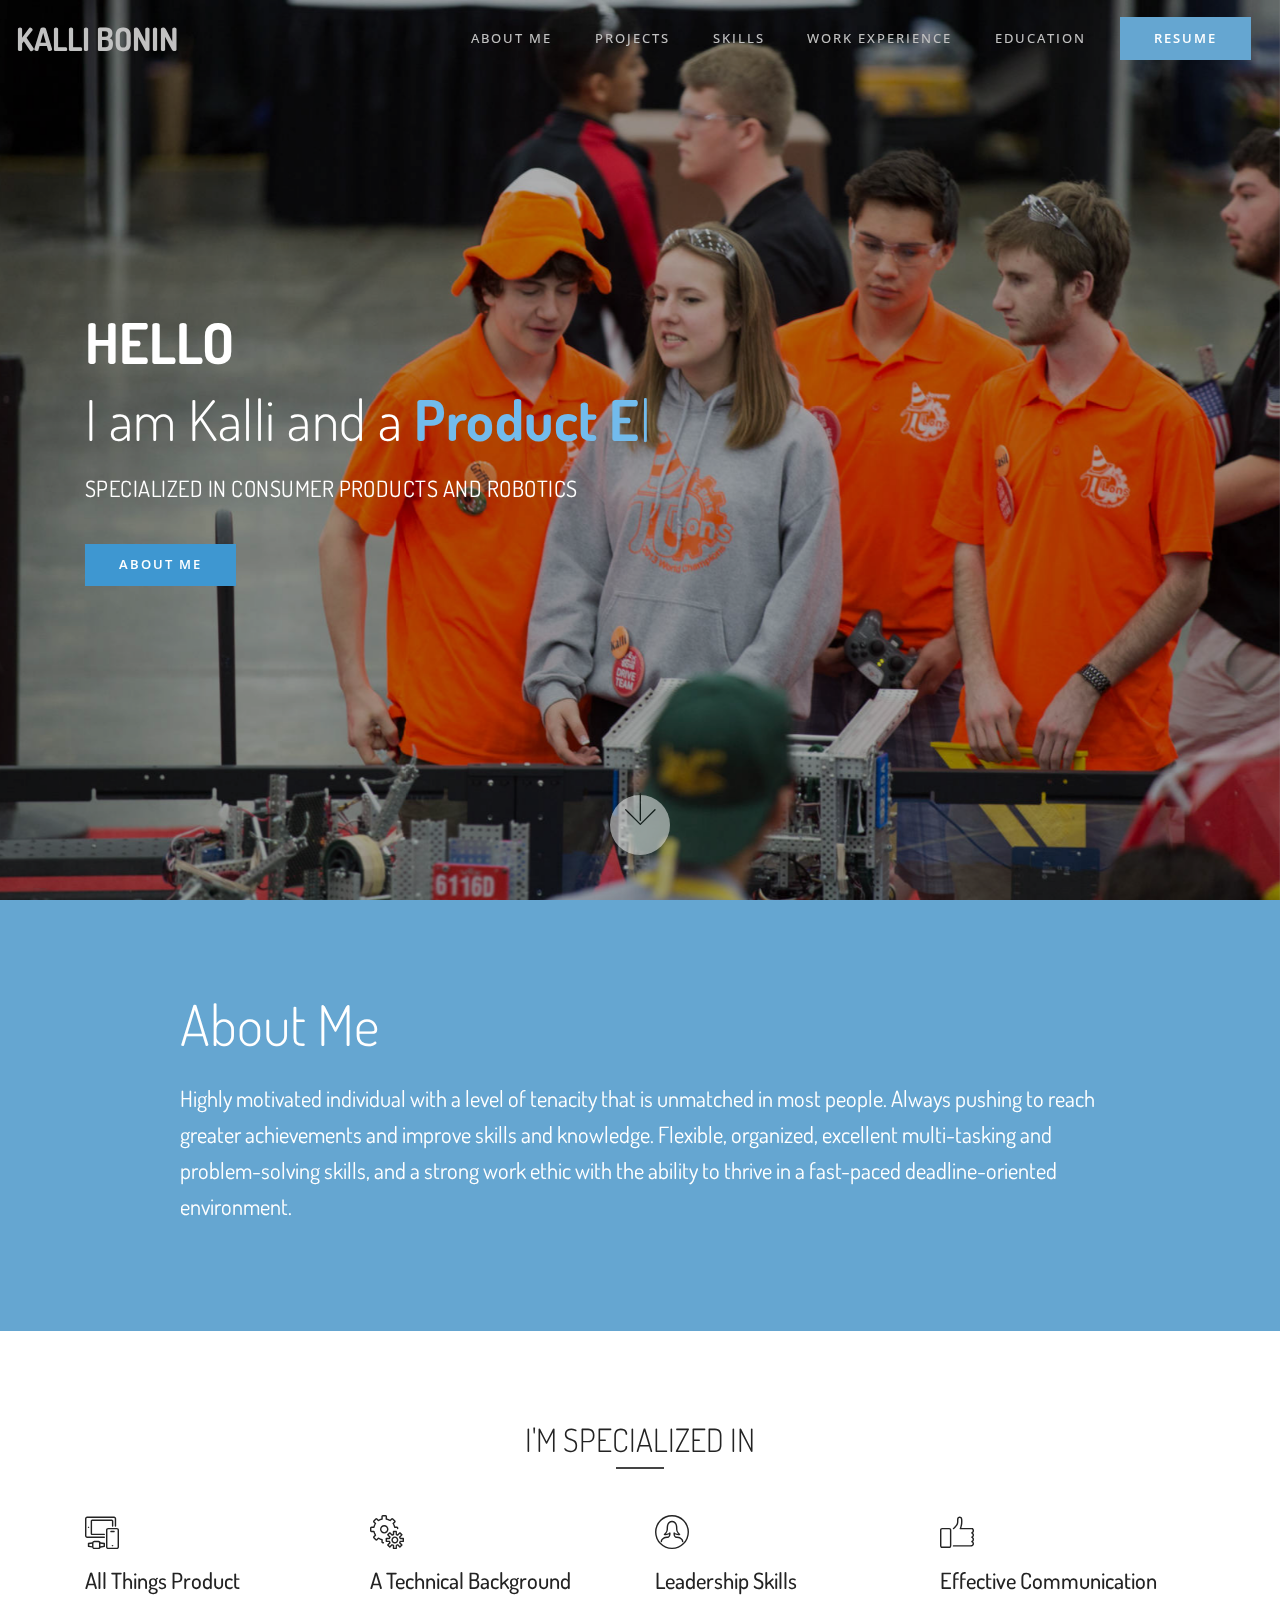
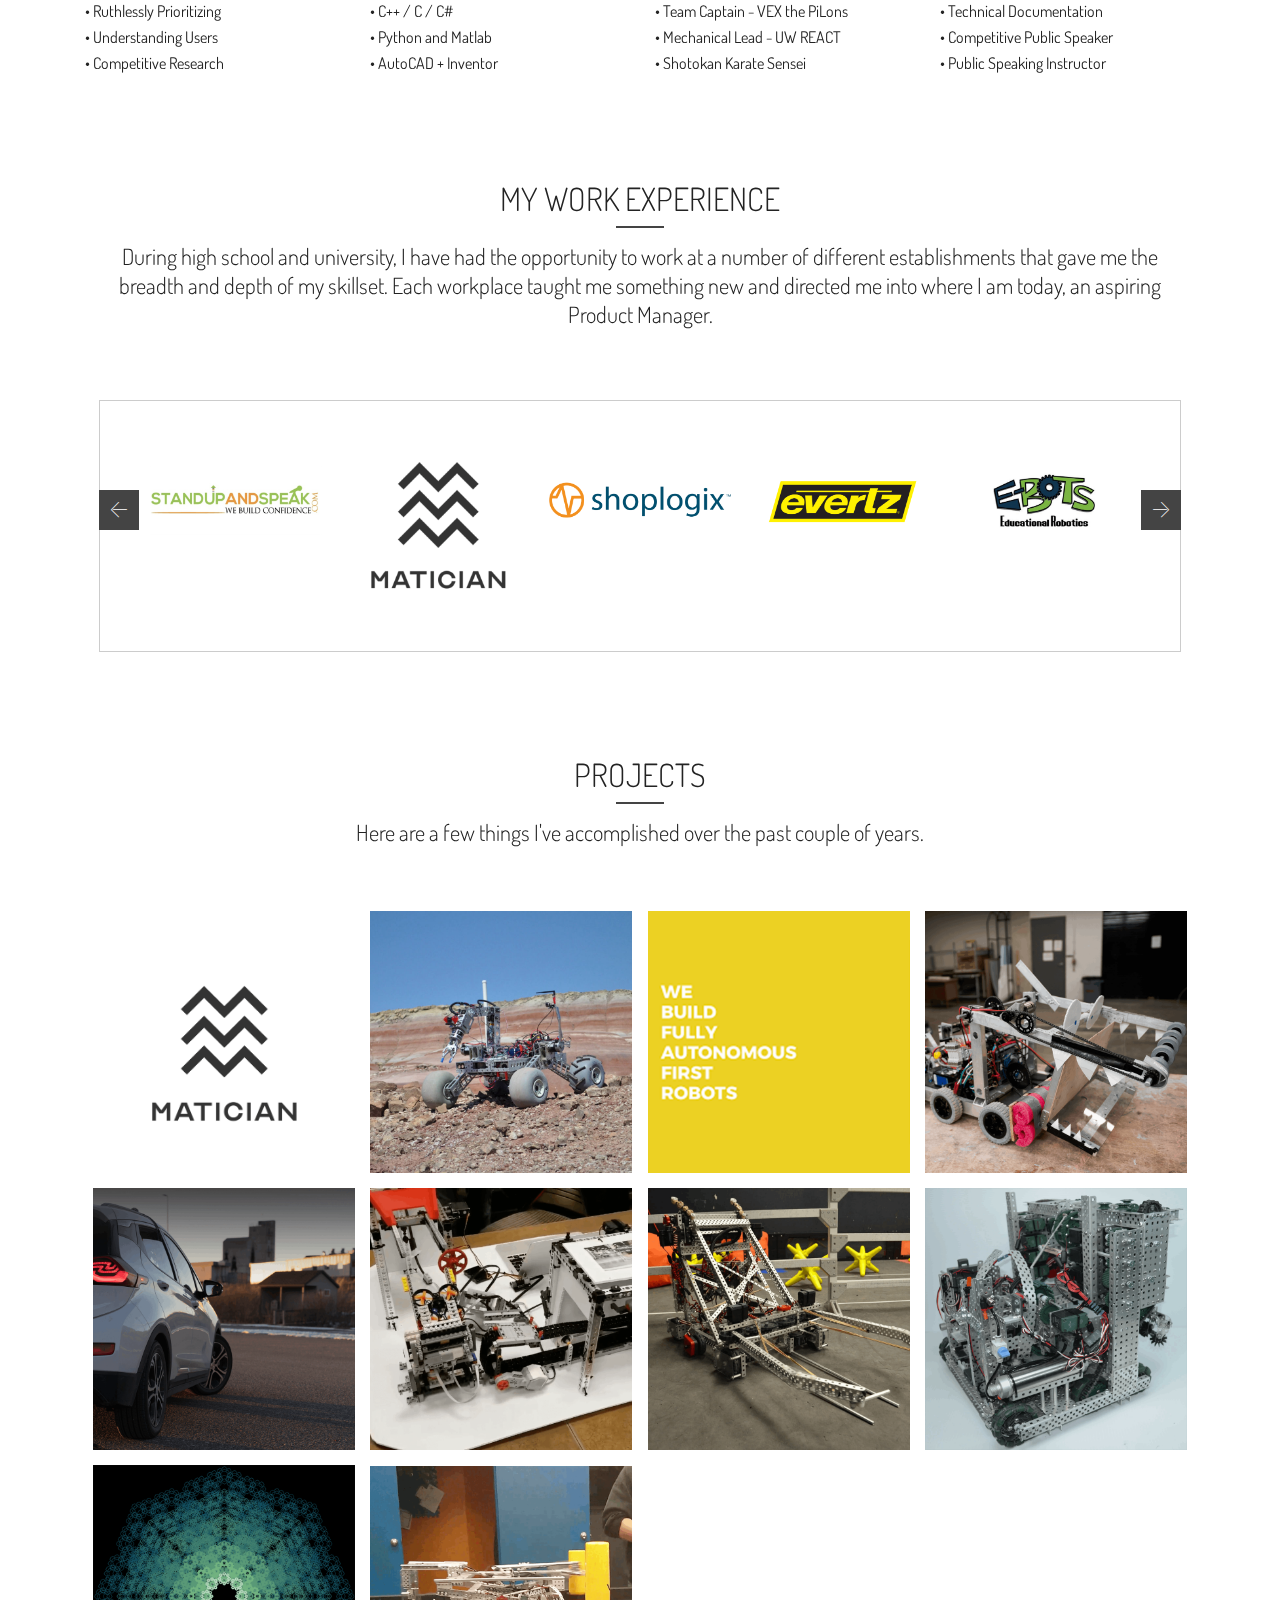
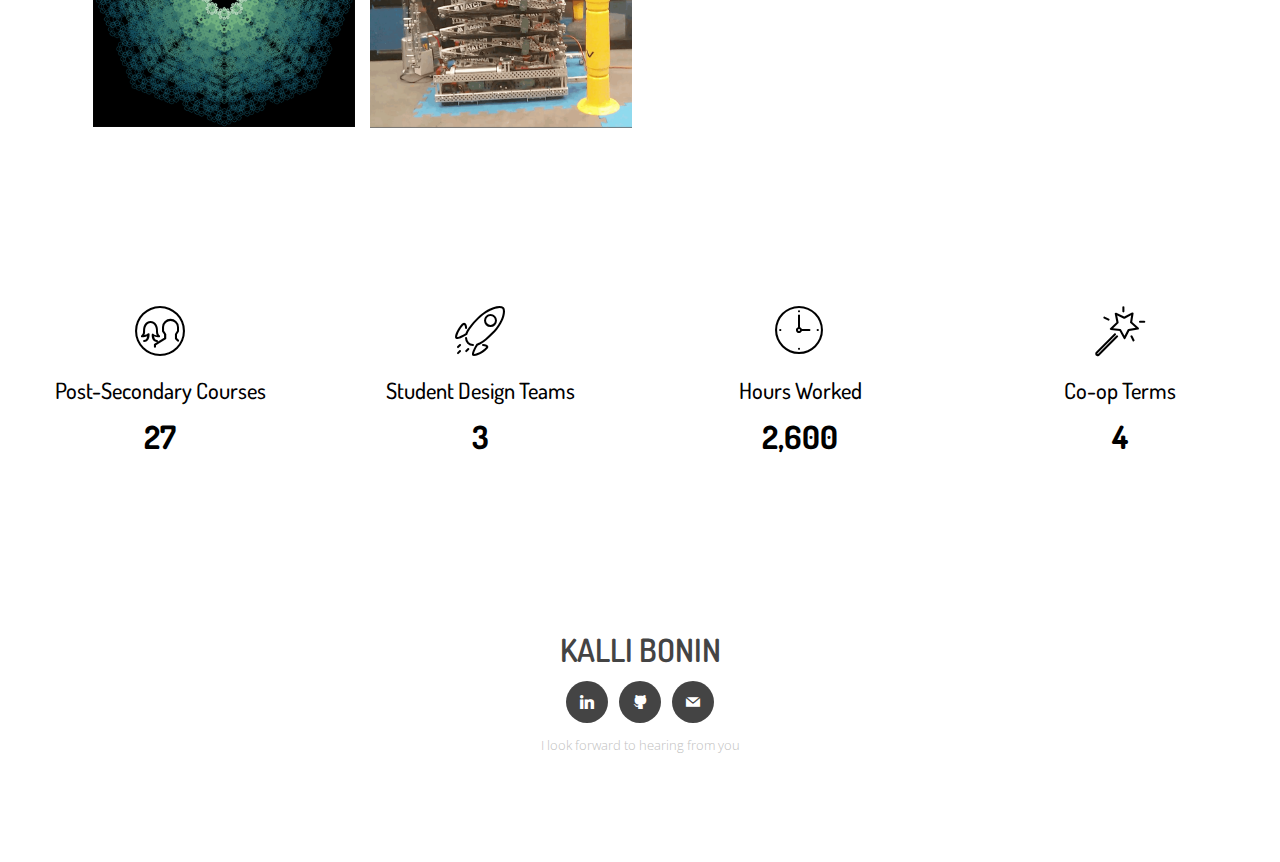
==== index.html @ d3708d62 "create github pages" ====
<!DOCTYPE html>
<html >
<head>
  <!-- Site made with Mobirise Website Builder v4.9.1, https://mobirise.com -->
  <meta charset="UTF-8">
  <meta http-equiv="X-UA-Compatible" content="IE=edge">
  <meta name="generator" content="Mobirise v4.9.1, mobirise.com">
  <meta name="viewport" content="width=device-width, initial-scale=1, minimum-scale=1">
  <link rel="shortcut icon" href="assets/images/logo3.png" type="image/x-icon">
  <meta name="description" content="">
  <title>Home</title>
  <link rel="stylesheet" href="assets/web/assets/mobirise-icons/mobirise-icons.css">
  <link rel="stylesheet" href="assets/tether/tether.min.css">
  <link rel="stylesheet" href="assets/bootstrap/css/bootstrap.min.css">
  <link rel="stylesheet" href="assets/bootstrap/css/bootstrap-grid.min.css">
  <link rel="stylesheet" href="assets/bootstrap/css/bootstrap-reboot.min.css">
  <link rel="stylesheet" href="assets/dropdown/css/style.css">
  <link rel="stylesheet" href="assets/socicon/css/styles.css">
  <link rel="stylesheet" href="assets/theme/css/style.css">
  <link rel="stylesheet" href="assets/gallery/style.css">
  <link rel="stylesheet" href="assets/mobirise/css/mbr-additional.css" type="text/css">
  
  
  
</head>
<body>
  <section class="menu cid-rfW3UpOfrG" once="menu" id="menu2-b">

    
    

    <nav class="navbar navbar-dropdown navbar-fixed-top navbar-expand-lg">
        <div class="navbar-brand">
            
            <span class="navbar-caption-wrap"><a class="navbar-caption text-warning display-2" href="#top">
                    KALLI BONIN</a></span>
        </div>
        <button class="navbar-toggler" type="button" data-toggle="collapse" data-target="#navbarSupportedContent" aria-controls="navbarNavAltMarkup" aria-expanded="false" aria-label="Toggle navigation">
            <div class="hamburger">
                <span></span>
                <span></span>
                <span></span>
                <span></span>
            </div>
        </button>
      <div class="collapse navbar-collapse" id="navbarSupportedContent">
            <ul class="navbar-nav nav-dropdown" data-app-modern-menu="true"><li class="nav-item">
                    <a class="nav-link link text-warning display-4" href="index.html#header4-2">ABOUT ME</a>
                </li>
                <li class="nav-item">
                    <a class="nav-link link text-warning display-4" href="index.html#gallery1-5">PROJECTS</a>
                </li>
                <li class="nav-item">
                    <a class="nav-link link text-warning display-4" href="index.html#features1-7">SKILLS</a>
                </li><li class="nav-item"><a class="nav-link link text-warning display-4" href="index.html#features8-6">WORK EXPERIENCE</a></li><li class="nav-item"><a class="nav-link link text-warning display-4" href="index.html#pricing-tables1-9">EDUCATION</a></li></ul>
            <div class="navbar-buttons mbr-section-btn"><a class="btn btn-md btn-primary display-4" href="assets/files/KBonin_2020.pdf" target="_blank">RESUME</a></div>
      </div>
    </nav>
</section>

<section class="header2 cid-rfTCtgObcm mbr-fullscreen mbr-parallax-background" id="header2-0">

    

    <div class="mbr-overlay" style="opacity: 0.3; background-color: rgb(0, 0, 0);">
    </div>

    <div class="container">
        <div class="row">
            <div class="mbr-white col-md-12">
                <h1 class="mbr-section-title mbr-white mbr-bold mbr-fonts-style display-1">HELLO</h1>
                <div class="typed-text pb-3 display-1">
                    <span class="mbr-section-subtitle mbr-fonts-style mbr-white display-1">
                          I am Kalli and a</span>
                    <span>
                      <span class="animated-element mbr-bold" data-word1="Product Enthusiast" data-word2="Roboticist" data-word3="Programmer" data-speed="50">
                      </span>
                    </span>
                </div>
                <p class="mbr-section-text mbr-fonts-style display-5">
                    SPECIALIZED IN CONSUMER PRODUCTS AND ROBOTICS</p>
                <div class="pt-3 mbr-section-btn"><a class="btn btn-md btn-secondary display-4" type="submit" href="index.html#header4-2">ABOUT ME</a></div>
            </div>
        </div>
    </div>
    <div class="mbr-arrow hidden-sm-down" aria-hidden="true">
        <a href="#next">
            <i class="mbri-down mbr-iconfont"></i>
        </a>
    </div>
</section>

<section class="header4 cid-rfTGxMIQyM" id="header4-2">
    
    

     
    <div class="container">
        <div class="row justify-content-center">
            <div class=" col-md-10 content">
                <h1 class="mbr-section-title mbr-light pb-3 mbr-white mbr-fonts-style display-1">
                    About Me</h1>
                <p class="mbr-text mbr-fonts-style mbr-white display-5">
                    Highly motivated individual with a level of tenacity that is unmatched in most people. Always pushing to reach greater achievements and improve skills and knowledge. Flexible, organized, excellent multi-tasking and problem-solving skills, and a strong work ethic with the ability to thrive in a fast-paced deadline-oriented environment.
                </p>
            </div>
        </div>
    </div>
    
</section>

<section class="cid-rfTPfeKRhj" id="features1-7">

    

    
    <div class="container">
        <h2 class="mbr-fonts-style mbr-section-title align-center display-2">I'M SPECIALIZED IN</h2>
         <div class="underline align-center">
             <div class="line"></div>
         </div>

        

        <div class="row justify-content-center pt-5">
            <div class="col-md-6 row-item col-lg-3">
                <div class="card-img pb-3 align-left">
                    <span class="mbr-iconfont mbri-devices"></span>
                </div>
                <h4 class="mbr-fonts-style mbr-card-title display-5">All Things Product</h4>

                <p class="mbr-text mbr-fonts-style display-7">• Ruthlessly Prioritizing<br>• Understanding Users<br>• Competitive Research<br><br></p>
            </div>

            <div class="col-md-6 row-item col-lg-3">
                <div class="card-img pb-3 align-left">
                    <span class="mbr-iconfont mbri-setting"></span>
                </div>
                <h4 class="mbr-fonts-style mbr-card-title display-5">A Technical Background</h4>

                <p class="mbr-text mbr-fonts-style display-7">• C++ / C / C#<br>• Python and Matlab<br>• AutoCAD + Inventor<br><br></p>
            </div>

            <div class="col-md-6 row-item col-lg-3">
                <div class="card-img pb-3 align-left">
                    <span class="mbr-iconfont mbri-user2"></span>
                </div>
                <h4 class="mbr-fonts-style mbr-card-title display-5">Leadership Skills</h4>
                <p class="mbr-text mbr-fonts-style display-7">• Team Captain - VEX the PiLons<br>• Mechanical Lead - UW REACT<br>• Shotokan Karate Sensei</p>
            </div>

            <div class="col-md-6 row-item col-lg-3">
                <div class="card-img pb-3 align-left">
                    <span class="mbr-iconfont mbri-like"></span>
                </div>
                <h4 class="mbr-fonts-style mbr-card-title display-5">Effective Communication</h4>
                <p class="mbr-text mbr-fonts-style display-7">• Technical Documentation<br>• Competitive Public Speaker<br>• Public Speaking Instructor<br><br></p>
            </div>
        </div>
    </div>
</section>

<section class="clients cid-rZnHxxhUxH" id="clients1-w">
      

    
    <div class="container mb-5">
        <div class="media-container-row">
            <div class="col-12 align-center">
                <h2 class="mbr-section-title mbr-fonts-style display-2">
                    MY WORK EXPERIENCE</h2>
                 <div class="underline align-center">
                     <div class="line"></div>
                 </div>
                <h3 class="mbr-section-subtitle mbr-light mbr-fonts-style pt-3 display-5">
                    During high school and university, I have had the opportunity to work at a number of different establishments that gave me the breadth and depth of my skillset. Each workplace taught me something new and directed me into where I am today, an aspiring Product Manager.</h3>
            </div>
        </div>
    </div>

    <div class="container">
        <div class="carousel slide" data-ride="carousel" role="listbox">
            <div class="slider-clients">
                <div class="carousel-inner" data-visible="5">
                    
                    
                    
                    
                    
                <div class="carousel-item ">
                        <div class="media-container-row">
                            <div class="col-md-12">
                                <div class="wrap-img ">
                                    <a href="page3.html"><img src="assets/images/suas-editted-4800x2700.png" class="img-responsive clients-img" alt="" title=""></a>
                                </div>
                            </div>
                        </div>
                    </div><div class="carousel-item ">
                        <div class="media-container-row">
                            <div class="col-md-12">
                                <div class="wrap-img ">
                                    <a href="page3.html"><img src="assets/images/matician-240x221.png" class="img-responsive clients-img" alt="" title=""></a>
                                </div>
                            </div>
                        </div>
                    </div><div class="carousel-item ">
                        <div class="media-container-row">
                            <div class="col-md-12">
                                <div class="wrap-img ">
                                    <a href="page3.html"><img src="assets/images/shoplogix-editted-4800x2700.png" class="img-responsive clients-img" alt="" title=""></a>
                                </div>
                            </div>
                        </div>
                    </div><div class="carousel-item ">
                        <div class="media-container-row">
                            <div class="col-md-12">
                                <div class="wrap-img ">
                                    <a href="page3.html"><img src="assets/images/evertz-editted-4800x2700.png" class="img-responsive clients-img" alt="" title=""></a>
                                </div>
                            </div>
                        </div>
                    </div><div class="carousel-item ">
                        <div class="media-container-row">
                            <div class="col-md-12">
                                <div class="wrap-img ">
                                    <a href="page3.html"><img src="assets/images/ebots-edit-4800x2700.png" class="img-responsive clients-img" alt="" title=""></a>
                                </div>
                            </div>
                        </div>
                    </div></div>
            </div>
        </div>
        <div class="carousel-controls">
            <a data-app-prevent-settings="" class="carousel-control carousel-control-prev" role="button" data-slide="prev">
                <span aria-hidden="true" class="mbri-left mbr-iconfont"></span>
                <span class="sr-only">Previous</span>
            </a>
            <a data-app-prevent-settings="" class="carousel-control carousel-control-next" role="button" data-slide="next">
                <span aria-hidden="true" class="mbri-right mbr-iconfont"></span>
                <span class="sr-only">Next</span>
            </a>
        </div>
    </div>
</section>

<section class="mbr-gallery mbr-slider-carousel cid-rfTOI6aVtM" id="gallery1-5">

    
    <div class="container">
        <div class="row justify-content-center">
            <div class="col-sm-10">
                <h2 class="mbr-section-title mbr-fonts-style align-center display-2">
                    PROJECTS</h2>
                <div class="underline align-center">
                    <div class="line"></div>
                </div>
                <h3 class="mbr-section-subtitle mbr-light mbr-fonts-style pt-3 align-center display-5">
                    Here are a few things I've accomplished over the past couple of years.</h3>
            </div>
        </div>
    </div>
    <div class="container">
        <div class="pt-5"><!-- Filter --><!-- Gallery --><div class="mbr-gallery-row"><div class="mbr-gallery-layout-default"><div><div><div class="mbr-gallery-item mbr-gallery-item--p1" data-video-url="false" data-tags="Awesome"><div href="#lb-gallery1-5" data-slide-to="0" data-toggle="modal"><img src="assets/images/matician-610x609-610x609.png" alt="" title=""><span class="icon-focus"></span><span class="mbr-gallery-title mbr-fonts-style display-7">Matician Co-Op - 2019/2020</span></div></div><div class="mbr-gallery-item mbr-gallery-item--p1" data-video-url="false" data-tags="Awesome"><div href="#lb-gallery1-5" data-slide-to="1" data-toggle="modal"><img src="assets/images/urc-2000x2000-800x800.jpg" alt="" title=""><span class="icon-focus"></span><span class="mbr-gallery-title mbr-fonts-style display-7">University of Waterloo Robotics<br>Rover Challenge - 2019</span></div></div><div class="mbr-gallery-item mbr-gallery-item--p1" data-video-url="false" data-tags="Awesome"><div href="#lb-gallery1-5" data-slide-to="2" data-toggle="modal"><img src="assets/images/uw-react-1500x1500-800x800.png" alt="" title=""><span class="icon-focus"></span><span class="mbr-gallery-title mbr-fonts-style display-7"><a href="page4.html">UW REACT - Mechanical Lead + Path Planning Member - 2019</a></span></div></div><div class="mbr-gallery-item mbr-gallery-item--p1" data-video-url="false" data-tags="Awesome"><div href="#lb-gallery1-5" data-slide-to="3" data-toggle="modal"><img src="assets/images/ri3d-1-1500x1500-800x800.png" alt="" title=""><span class="icon-focus"></span><span class="mbr-gallery-title mbr-fonts-style display-7"><a href="page4.html">UW REACT - Ri3D - 2019</a></span></div></div><div class="mbr-gallery-item mbr-gallery-item--p1" data-video-url="false" data-tags="Awesome"><div href="#lb-gallery1-5" data-slide-to="4" data-toggle="modal"><img src="assets/images/wato-1500x1500-800x800.png" alt="" title=""><span class="icon-focus"></span><span class="mbr-gallery-title mbr-fonts-style display-7"><p><a href="page4.html"></a><a href="page4.html">WATonomous - Self Driving Car - 2017</a></p></span></div></div><div class="mbr-gallery-item mbr-gallery-item--p1" data-video-url="false" data-tags="Awesome"><div href="#lb-gallery1-5" data-slide-to="5" data-toggle="modal"><img src="assets/images/uav-1-1500x1500-800x800.png" alt="" title=""><span class="icon-focus"></span><span class="mbr-gallery-title mbr-fonts-style display-7"><a href="page4.html">Autonomous UAV Calibrator - 2017</a></span></div></div><div class="mbr-gallery-item mbr-gallery-item--p1" data-video-url="false" data-tags="Awesome"><div href="#lb-gallery1-5" data-slide-to="6" data-toggle="modal"><img src="assets/images/starstruck-1500x1500-800x800.png" alt="" title=""><span class="icon-focus"></span><span class="mbr-gallery-title mbr-fonts-style display-7"><a href="page4.html">VEX - Starstruck - 2017</a></span></div></div><div class="mbr-gallery-item mbr-gallery-item--p1" data-video-url="false" data-tags="Awesome"><div href="#lb-gallery1-5" data-slide-to="7" data-toggle="modal"><img src="assets/images/nbn-robot-1500x1500-800x800.png" alt="" title=""><span class="icon-focus"></span><span class="mbr-gallery-title mbr-fonts-style display-7"><a href="page4.html">VEX - Nothing But Net - 2016</a></span></div></div><div class="mbr-gallery-item mbr-gallery-item--p1" data-video-url="false" data-tags="Awesome"><div href="#lb-gallery1-5" data-slide-to="8" data-toggle="modal"><img src="assets/images/fractal-1500x1500-800x800.png" alt="" title=""><span class="icon-focus"></span><span class="mbr-gallery-title mbr-fonts-style display-7"><a href="page4.html">Fractal + &nbsp;Coursework - 2017</a></span></div></div><div class="mbr-gallery-item mbr-gallery-item--p1" data-video-url="false" data-tags="Awesome"><div href="#lb-gallery1-5" data-slide-to="9" data-toggle="modal"><img src="assets/images/skyrise-1500x1500-800x800.png" alt="" title=""><span class="icon-focus"></span><span class="mbr-gallery-title mbr-fonts-style display-7"><a href="page4.html">VEX - Skyrise - 2015</a></span></div></div></div></div><div class="clearfix"></div></div></div><!-- Lightbox --><div data-app-prevent-settings="" class="mbr-slider modal fade carousel slide" tabindex="-1" data-keyboard="true" data-interval="false" id="lb-gallery1-5"><div class="modal-dialog"><div class="modal-content"><div class="modal-body"><div class="carousel-inner"><div class="carousel-item active"><img src="assets/images/matician-610x609.png" alt="" title=""></div><div class="carousel-item"><img src="assets/images/urc-2000x2000.jpg" alt="" title=""></div><div class="carousel-item"><img src="assets/images/uw-react-1500x1500.png" alt="" title=""></div><div class="carousel-item"><img src="assets/images/ri3d-1-1500x1500.png" alt="" title=""></div><div class="carousel-item"><img src="assets/images/wato-1500x1500.png" alt="" title=""></div><div class="carousel-item"><img src="assets/images/uav-1-1500x1500.png" alt="" title=""></div><div class="carousel-item"><img src="assets/images/starstruck-1500x1500.png" alt="" title=""></div><div class="carousel-item"><img src="assets/images/nbn-robot-1500x1500.png" alt="" title=""></div><div class="carousel-item"><img src="assets/images/fractal-1500x1500.png" alt="" title=""></div><div class="carousel-item"><img src="assets/images/skyrise-1500x1500.png" alt="" title=""></div></div><a class="carousel-control carousel-control-prev" role="button" data-slide="prev" href="#lb-gallery1-5"><span class="mbri-left mbr-iconfont" aria-hidden="true"></span><span class="sr-only">Previous</span></a><a class="carousel-control carousel-control-next" role="button" data-slide="next" href="#lb-gallery1-5"><span class="mbri-right mbr-iconfont" aria-hidden="true"></span><span class="sr-only">Next</span></a><a class="close" href="#" role="button" data-dismiss="modal"><span class="sr-only">Close</span></a></div></div></div></div></div>
    </div>
</section>

<section class="counters cid-rZnNfo2OQB" id="features3-y">

    

    <div class="container-fluid">
        <div class="row justify-content-center align-center">
            <div class="col-md-3 col-sm-6 stats-item">
                <span class="mbr-iconfont mbri-users"></span>
                <h2 class="heading mbr-card-title mbr-fonts-style display-5">Post-Secondary Courses</h2>
                <h3 class="count counter mbr-fonts-style mbr-bold display-2">27</h3>
            </div>

            <div class="col-md-3 col-sm-6 stats-item col-lg-3">
                <span class="mbr-iconfont mbri-rocket"></span>
                <h2 class="heading mbr-card-title mbr-fonts-style display-5">Student Design Teams</h2>
                <h3 class="count counter mbr-fonts-style mbr-bold display-2">3</h3>
            </div>

            <div class="col-md-3 col-sm-6 stats-item col-lg-3">
                <span class="mbr-iconfont mbri-clock"></span>
                <h2 class="heading mbr-card-title mbr-fonts-style display-5">Hours Worked</h2>
                <h3 class="count counter mbr-fonts-style mbr-bold display-2">2,600</h3>
            </div>

            <div class="col-md-3 col-sm-6 stats-item col-lg-3">
                <span class="mbr-iconfont mbri-magic-stick"></span>
                <h2 class="heading mbr-card-title mbr-fonts-style display-5">
                    Co-op Terms</h2>
                <h3 class="count counter mbr-fonts-style mbr-bold display-2">4</h3>
            </div>
        </div>
    </div>
</section>

<section class="cid-rfTJ9ZXvSz" id="footer1-4">

    

    
       <div class="container text-center">
            <div class="col-md-12 col-sm-12">
              <h1 class="plan-title mbr-section-title mbr-fonts-style display-2">KALLI BONIN</h1>
            </div>
            <div class="social-media col-md-12 col-sm-12">
                <ul>
                    <li>
                      <a class="icon-transition" href="https://www.linkedin.com/in/kallibonin/" target="_blank">
                        <span class="mbr-iconfont socicon-linkedin socicon"></span>
                      </a>
                    </li>
                    <li>
                      <a class="icon-transition" href="https://github.com/kalli-bonin" target="_blank">
                        <span class="mbr-iconfont socicon-github socicon"></span>
                      </a>
                    </li>
                    <li>
                      <a class="icon-transition" href="mailto:kalli_bonin@yahoo.com">
                        <span class="mbr-iconfont socicon-mail socicon"></span>
                      </a>
                    </li>
                    
                    
                 </ul>
            </div>
            
            <div class="row">
                <p class="footer-text col-md-12 col-sm-12 mbr-fonts-style mbr-text display-4">I look forward to hearing from you</p>
            </div>
       </div>

</section>


  <script src="assets/web/assets/jquery/jquery.min.js"></script>
  <script src="assets/popper/popper.min.js"></script>
  <script src="assets/tether/tether.min.js"></script>
  <script src="assets/bootstrap/js/bootstrap.min.js"></script>
  <script src="assets/smoothscroll/smooth-scroll.js"></script>
  <script src="assets/dropdown/js/script.min.js"></script>
  <script src="assets/touchswipe/jquery.touch-swipe.min.js"></script>
  <script src="assets/typed/typed.min.js"></script>
  <script src="assets/parallax/jarallax.min.js"></script>
  <script src="assets/mbr-clients-slider/mbr-clients-slider.js"></script>
  <script src="assets/masonry/masonry.pkgd.min.js"></script>
  <script src="assets/imagesloaded/imagesloaded.pkgd.min.js"></script>
  <script src="assets/sociallikes/social-likes.js"></script>
  <script src="assets/viewportchecker/jquery.viewportchecker.js"></script>
  <script src="assets/bootstrapcarouselswipe/bootstrap-carousel-swipe.js"></script>
  <script src="assets/theme/js/script.js"></script>
  <script src="assets/gallery/player.min.js"></script>
  <script src="assets/gallery/script.js"></script>
  
  
</body>
</html>
---- assets/web/assets/mobirise-icons/mobirise-icons.css ----
@font-face {
  font-family: 'MobiriseIcons';
  src:  url('mobirise-icons.eot?spat4u');
  src:  url('mobirise-icons.eot?spat4u#iefix') format('embedded-opentype'),
    url('mobirise-icons.ttf?spat4u') format('truetype'),
    url('mobirise-icons.woff?spat4u') format('woff'),
    url('mobirise-icons.svg?spat4u#MobiriseIcons') format('svg');
  font-weight: normal;
  font-style: normal;
}

[class^="mbri-"], [class*=" mbri-"] {
  /* use !important to prevent issues with browser extensions that change fonts */
  font-family: MobiriseIcons !important;
  speak: none;
  font-style: normal;
  font-weight: normal;
  font-variant: normal;
  text-transform: none;
  line-height: 1;

  /* Better Font Rendering =========== */
  -webkit-font-smoothing: antialiased;
  -moz-osx-font-smoothing: grayscale;
}

.mbri-add-submenu:before {
  content: "\e900";
}
.mbri-alert:before {
  content: "\e901";
}
.mbri-align-center:before {
  content: "\e902";
}
.mbri-align-justify:before {
  content: "\e903";
}
.mbri-align-left:before {
  content: "\e904";
}
.mbri-align-right:before {
  content: "\e905";
}
.mbri-android:before {
  content: "\e906";
}
.mbri-apple:before {
  content: "\e907";
}
.mbri-arrow-down:before {
  content: "\e908";
}
.mbri-arrow-next:before {
  content: "\e909";
}
.mbri-arrow-prev:before {
  content: "\e90a";
}
.mbri-arrow-up:before {
  content: "\e90b";
}
.mbri-bold:before {
  content: "\e90c";
}
.mbri-bookmark:before {
  content: "\e90d";
}
.mbri-bootstrap:before {
  content: "\e90e";
}
.mbri-briefcase:before {
  content: "\e90f";
}
.mbri-browse:before {
  content: "\e910";
}
.mbri-bulleted-list:before {
  content: "\e911";
}
.mbri-calendar:before {
  content: "\e912";
}
.mbri-camera:before {
  content: "\e913";
}
.mbri-cart-add:before {
  content: "\e914";
}
.mbri-cart-full:before {
  content: "\e915";
}
.mbri-cash:before {
  content: "\e916";
}
.mbri-change-style:before {
  content: "\e917";
}
.mbri-chat:before {
  content: "\e918";
}
.mbri-clock:before {
  content: "\e919";
}
.mbri-close:before {
  content: "\e91a";
}
.mbri-cloud:before {
  content: "\e91b";
}
.mbri-code:before {
  content: "\e91c";
}
.mbri-contact-form:before {
  content: "\e91d";
}
.mbri-credit-card:before {
  content: "\e91e";
}
.mbri-cursor-click:before {
  content: "\e91f";
}
.mbri-cust-feedback:before {
  content: "\e920";
}
.mbri-database:before {
  content: "\e921";
}
.mbri-delivery:before {
  content: "\e922";
}
.mbri-desktop:before {
  content: "\e923";
}
.mbri-devices:before {
  content: "\e924";
}
.mbri-down:before {
  content: "\e925";
}
.mbri-download:before {
  content: "\e989";
}
.mbri-drag-n-drop:before {
  content: "\e927";
}
.mbri-drag-n-drop2:before {
  content: "\e928";
}
.mbri-edit:before {
  content: "\e929";
}
.mbri-edit2:before {
  content: "\e92a";
}
.mbri-error:before {
  content: "\e92b";
}
.mbri-extension:before {
  content: "\e92c";
}
.mbri-features:before {
  content: "\e92d";
}
.mbri-file:before {
  content: "\e92e";
}
.mbri-flag:before {
  content: "\e92f";
}
.mbri-folder:before {
  content: "\e930";
}
.mbri-gift:before {
  content: "\e931";
}
.mbri-github:before {
  content: "\e932";
}
.mbri-globe:before {
  content: "\e933";
}
.mbri-globe-2:before {
  content: "\e934";
}
.mbri-growing-chart:before {
  content: "\e935";
}
.mbri-hearth:before {
  content: "\e936";
}
.mbri-help:before {
  content: "\e937";
}
.mbri-home:before {
  content: "\e938";
}
.mbri-hot-cup:before {
  content: "\e939";
}
.mbri-idea:before {
  content: "\e93a";
}
.mbri-image-gallery:before {
  content: "\e93b";
}
.mbri-image-slider:before {
  content: "\e93c";
}
.mbri-info:before {
  content: "\e93d";
}
.mbri-italic:before {
  content: "\e93e";
}
.mbri-key:before {
  content: "\e93f";
}
.mbri-laptop:before {
  content: "\e940";
}
.mbri-layers:before {
  content: "\e941";
}
.mbri-left-right:before {
  content: "\e942";
}
.mbri-left:before {
  content: "\e943";
}
.mbri-letter:before {
  content: "\e944";
}
.mbri-like:before {
  content: "\e945";
}
.mbri-link:before {
  content: "\e946";
}
.mbri-lock:before {
  content: "\e947";
}
.mbri-login:before {
  content: "\e948";
}
.mbri-logout:before {
  content: "\e949";
}
.mbri-magic-stick:before {
  content: "\e94a";
}
.mbri-map-pin:before {
  content: "\e94b";
}
.mbri-menu:before {
  content: "\e94c";
}
.mbri-mobile:before {
  content: "\e94d";
}
.mbri-mobile2:before {
  content: "\e94e";
}
.mbri-mobirise:before {
  content: "\e94f";
}
.mbri-more-horizontal:before {
  content: "\e950";
}
.mbri-more-vertical:before {
  content: "\e951";
}
.mbri-music:before {
  content: "\e952";
}
.mbri-new-file:before {
  content: "\e953";
}
.mbri-numbered-list:before {
  content: "\e954";
}
.mbri-opened-folder:before {
  content: "\e955";
}
.mbri-pages:before {
  content: "\e956";
}
.mbri-paper-plane:before {
  content: "\e957";
}
.mbri-paperclip:before {
  content: "\e958";
}
.mbri-photo:before {
  content: "\e959";
}
.mbri-photos:before {
  content: "\e95a";
}
.mbri-pin:before {
  content: "\e95b";
}
.mbri-play:before {
  content: "\e95c";
}
.mbri-plus:before {
  content: "\e95d";
}
.mbri-preview:before {
  content: "\e95e";
}
.mbri-print:before {
  content: "\e95f";
}
.mbri-protect:before {
  content: "\e960";
}
.mbri-question:before {
  content: "\e961";
}
.mbri-quote-left:before {
  content: "\e962";
}
.mbri-quote-right:before {
  content: "\e963";
}
.mbri-refresh:before {
  content: "\e964";
}
.mbri-responsive:before {
  content: "\e965";
}
.mbri-right:before {
  content: "\e966";
}
.mbri-rocket:before {
  content: "\e967";
}
.mbri-sad-face:before {
  content: "\e968";
}
.mbri-sale:before {
  content: "\e969";
}
.mbri-save:before {
  content: "\e96a";
}
.mbri-search:before {
  content: "\e96b";
}
.mbri-setting:before {
  content: "\e96c";
}
.mbri-setting2:before {
  content: "\e96d";
}
.mbri-setting3:before {
  content: "\e96e";
}
.mbri-share:before {
  content: "\e96f";
}
.mbri-shopping-bag:before {
  content: "\e970";
}
.mbri-shopping-basket:before {
  content: "\e971";
}
.mbri-shopping-cart:before {
  content: "\e972";
}
.mbri-sites:before {
  content: "\e973";
}
.mbri-smile-face:before {
  content: "\e974";
}
.mbri-speed:before {
  content: "\e975";
}
.mbri-star:before {
  content: "\e976";
}
.mbri-success:before {
  content: "\e977";
}
.mbri-sun:before {
  content: "\e978";
}
.mbri-sun2:before {
  content: "\e979";
}
.mbri-tablet:before {
  content: "\e97a";
}
.mbri-tablet-vertical:before {
  content: "\e97b";
}
.mbri-target:before {
  content: "\e97c";
}
.mbri-timer:before {
  content: "\e97d";
}
.mbri-to-ftp:before {
  content: "\e97e";
}
.mbri-to-local-drive:before {
  content: "\e97f";
}
.mbri-touch-swipe:before {
  content: "\e980";
}
.mbri-touch:before {
  content: "\e981";
}
.mbri-trash:before {
  content: "\e982";
}
.mbri-underline:before {
  content: "\e983";
}
.mbri-unlink:before {
  content: "\e984";
}
.mbri-unlock:before {
  content: "\e985";
}
.mbri-up-down:before {
  content: "\e986";
}
.mbri-up:before {
  content: "\e987";
}
.mbri-update:before {
  content: "\e988";
}
.mbri-upload:before {
 content: "\e926"; 
}
.mbri-user:before {
  content: "\e98a";
}
.mbri-user2:before {
  content: "\e98b";
}
.mbri-users:before {
  content: "\e98c";
}
.mbri-video:before {
  content: "\e98d";
}
.mbri-video-play:before {
  content: "\e98e";
}
.mbri-watch:before {
  content: "\e98f";
}
.mbri-website-theme:before {
  content: "\e990";
}
.mbri-wifi:before {
  content: "\e991";
}
.mbri-windows:before {
  content: "\e992";
}
.mbri-zoom-out:before {
  content: "\e993";
}
.mbri-redo:before {
  content: "\e994";
}
.mbri-undo:before {
  content: "\e995";
}
---- assets/dropdown/css/style.css ----
.navbar-dropdown {
  left: 0;
  padding: 0;
  position: absolute;
  right: 0;
  top: 0;
  transition: all 0.45s ease;
  z-index: 1030;
  background: #282828; }
  .navbar-dropdown .navbar-logo {
    margin-right: 0.8rem;
    transition: margin 0.3s ease-in-out;
    vertical-align: middle; }
    .navbar-dropdown .navbar-logo img {
      height: 3.125rem;
      transition: all 0.3s ease-in-out; }
    .navbar-dropdown .navbar-logo.mbr-iconfont {
      font-size: 3.125rem;
      line-height: 3.125rem; }
  .navbar-dropdown .navbar-caption {
    font-weight: 700;
    white-space: normal;
    vertical-align: -4px;
    line-height: 3.125rem !important; }
    .navbar-dropdown .navbar-caption, .navbar-dropdown .navbar-caption:hover {
      color: inherit;
      text-decoration: none; }
  .navbar-dropdown .mbr-iconfont + .navbar-caption {
    vertical-align: -1px; }
  .navbar-dropdown.navbar-fixed-top {
    position: fixed; }
  .navbar-dropdown .navbar-brand span {
    vertical-align: -4px; }
  .navbar-dropdown.bg-color.transparent {
    background: none; }
  .navbar-dropdown.navbar-short .navbar-brand {
    padding: 0.625rem 0; }
    .navbar-dropdown.navbar-short .navbar-brand span {
      vertical-align: -1px; }
  .navbar-dropdown.navbar-short .navbar-caption {
    line-height: 2.375rem !important;
    vertical-align: -2px; }
  .navbar-dropdown.navbar-short .navbar-logo {
    margin-right: 0.5rem; }
    .navbar-dropdown.navbar-short .navbar-logo img {
      height: 2.375rem; }
    .navbar-dropdown.navbar-short .navbar-logo.mbr-iconfont {
      font-size: 2.375rem;
      line-height: 2.375rem; }
  .navbar-dropdown.navbar-short .mbr-table-cell {
    height: 3.625rem; }
  .navbar-dropdown .navbar-close {
    left: 0.6875rem;
    position: fixed;
    top: 0.75rem;
    z-index: 1000; }
  .navbar-dropdown .hamburger-icon {
    content: "";
    display: inline-block;
    vertical-align: middle;
    width: 16px;
    -webkit-box-shadow: 0 -6px 0 1px #282828,0 0 0 1px #282828,0 6px 0 1px #282828;
    -moz-box-shadow: 0 -6px 0 1px #282828,0 0 0 1px #282828,0 6px 0 1px #282828;
    box-shadow: 0 -6px 0 1px #282828,0 0 0 1px #282828,0 6px 0 1px #282828; }

.dropdown-menu .dropdown-toggle[data-toggle="dropdown-submenu"]::after {
  border-bottom: 0.35em solid transparent;
  border-left: 0.35em solid;
  border-right: 0;
  border-top: 0.35em solid transparent;
  margin-left: 0.3rem; }

.dropdown-menu .dropdown-item:focus {
  outline: 0; }

.nav-dropdown {
  font-size: 0.75rem;
  font-weight: 500;
  height: auto !important; }
  .nav-dropdown .nav-btn {
    padding-left: 1rem; }
  .nav-dropdown .link {
    margin: .667em 1.667em;
    font-weight: 500;
    padding: 0;
    transition: color .2s ease-in-out; }
    .nav-dropdown .link.dropdown-toggle {
      margin-right: 2.583em; }
      .nav-dropdown .link.dropdown-toggle::after {
        margin-left: .25rem;
        border-top: 0.35em solid;
        border-right: 0.35em solid transparent;
        border-left: 0.35em solid transparent;
        border-bottom: 0; }
      .nav-dropdown .link.dropdown-toggle[aria-expanded="true"] {
        margin: 0;
        padding: 0.667em 3.263em  0.667em 1.667em; }
  .nav-dropdown .link::after,
  .nav-dropdown .dropdown-item::after {
    color: inherit; }
  .nav-dropdown .btn {
    font-size: 0.75rem;
    font-weight: 700;
    letter-spacing: 0;
    margin-bottom: 0;
    padding-left: 1.25rem;
    padding-right: 1.25rem; }
  .nav-dropdown .dropdown-menu {
    border-radius: 0;
    border: 0;
    left: 0;
    margin: 0;
    padding-bottom: 1.25rem;
    padding-top: 1.25rem;
    position: relative; }
  .nav-dropdown .dropdown-submenu {
    margin-left: 0.125rem;
    top: 0; }
  .nav-dropdown .dropdown-item {
    font-weight: 500;
    line-height: 2;
    padding: 0.3846em 4.615em 0.3846em 1.5385em;
    position: relative;
    transition: color .2s ease-in-out, background-color .2s ease-in-out; }
    .nav-dropdown .dropdown-item::after {
      margin-top: -0.3077em;
      position: absolute;
      right: 1.1538em;
      top: 50%; }
    .nav-dropdown .dropdown-item:focus, .nav-dropdown .dropdown-item:hover {
      background: none; }

@media (max-width: 767px) {
  .nav-dropdown.navbar-toggleable-sm {
    bottom: 0;
    display: none;
    left: 0;
    overflow-x: hidden;
    position: fixed;
    top: 0;
    transform: translateX(-100%);
    -ms-transform: translateX(-100%);
    -webkit-transform: translateX(-100%);
    width: 18.75rem;
    z-index: 999; } }
.nav-dropdown.navbar-toggleable-xl {
  bottom: 0;
  display: none;
  left: 0;
  overflow-x: hidden;
  position: fixed;
  top: 0;
  transform: translateX(-100%);
  -ms-transform: translateX(-100%);
  -webkit-transform: translateX(-100%);
  width: 18.75rem;
  z-index: 999; }

.nav-dropdown-sm {
  display: block !important;
  overflow-x: hidden;
  overflow: auto;
  padding-top: 3.875rem; }
  .nav-dropdown-sm::after {
    content: "";
    display: block;
    height: 3rem;
    width: 100%; }
  .nav-dropdown-sm.collapse.in ~ .navbar-close {
    display: block !important; }
  .nav-dropdown-sm.collapsing, .nav-dropdown-sm.collapse.in {
    transform: translateX(0);
    -ms-transform: translateX(0);
    -webkit-transform: translateX(0);
    transition: all 0.25s ease-out;
    -webkit-transition: all 0.25s ease-out;
    background: #282828; }
  .nav-dropdown-sm.collapsing[aria-expanded="false"] {
    transform: translateX(-100%);
    -ms-transform: translateX(-100%);
    -webkit-transform: translateX(-100%); }
  .nav-dropdown-sm .nav-item {
    display: block;
    margin-left: 0 !important;
    padding-left: 0; }
  .nav-dropdown-sm .link,
  .nav-dropdown-sm .dropdown-item {
    border-top: 1px dotted rgba(255, 255, 255, 0.1);
    font-size: 0.8125rem;
    line-height: 1.6;
    margin: 0 !important;
    padding: 0.875rem 2.4rem 0.875rem 1.5625rem !important;
    position: relative;
    white-space: normal; }
    .nav-dropdown-sm .link:focus, .nav-dropdown-sm .link:hover,
    .nav-dropdown-sm .dropdown-item:focus,
    .nav-dropdown-sm .dropdown-item:hover {
      background: rgba(0, 0, 0, 0.2) !important;
      color: #c0a375; }
  .nav-dropdown-sm .nav-btn {
    position: relative;
    padding: 1.5625rem 1.5625rem 0 1.5625rem; }
    .nav-dropdown-sm .nav-btn::before {
      border-top: 1px dotted rgba(255, 255, 255, 0.1);
      content: "";
      left: 0;
      position: absolute;
      top: 0;
      width: 100%; }
    .nav-dropdown-sm .nav-btn + .nav-btn {
      padding-top: 0.625rem; }
      .nav-dropdown-sm .nav-btn + .nav-btn::before {
        display: none; }
  .nav-dropdown-sm .btn {
    padding: 0.625rem 0; }
  .nav-dropdown-sm .dropdown-toggle[data-toggle="dropdown-submenu"]::after {
    margin-left: .25rem;
    border-top: 0.35em solid;
    border-right: 0.35em solid transparent;
    border-left: 0.35em solid transparent;
    border-bottom: 0; }
  .nav-dropdown-sm .dropdown-toggle[data-toggle="dropdown-submenu"][aria-expanded="true"]::after {
    border-top: 0;
    border-right: 0.35em solid transparent;
    border-left: 0.35em solid transparent;
    border-bottom: 0.35em solid; }
  .nav-dropdown-sm .dropdown-menu {
    margin: 0;
    padding: 0;
    position: relative;
    top: 0;
    left: 0;
    width: 100%;
    border: 0;
    float: none;
    border-radius: 0;
    background: none; }
  .nav-dropdown-sm .dropdown-submenu {
    left: 100%;
    margin-left: 0.125rem;
    margin-top: -1.25rem;
    top: 0; }

.navbar-toggleable-sm .nav-dropdown .dropdown-menu {
  position: absolute; }

.navbar-toggleable-sm .nav-dropdown .dropdown-submenu {
  left: 100%;
  margin-left: 0.125rem;
  margin-top: -1.25rem;
  top: 0; }

.navbar-toggleable-sm.opened .nav-dropdown .dropdown-menu {
  position: relative; }

.navbar-toggleable-sm.opened .nav-dropdown .dropdown-submenu {
  left: 0;
  margin-left: 00rem;
  margin-top: 0rem;
  top: 0; }

.is-builder .nav-dropdown.collapsing {
  transition: none !important; }

/*# sourceMappingURL=style.css.map */
---- assets/socicon/css/styles.css ----
@charset "UTF-8";

@font-face {
  font-family: "socicon";
  src:url("../fonts/socicon.eot");
  src:url("../fonts/socicon.eot?#iefix") format("embedded-opentype"),
    url("../fonts/socicon.woff") format("woff"),
    url("../fonts/socicon.ttf") format("truetype"),
    url("../fonts/socicon.svg#socicon") format("svg");
  font-weight: normal;
  font-style: normal;

}

[data-icon]:before {
  font-family: "socicon" !important;
  content: attr(data-icon);
  font-style: normal !important;
  font-weight: normal !important;
  font-variant: normal !important;
  text-transform: none !important;
  speak: none;
  line-height: 1;
  -webkit-font-smoothing: antialiased;
  -moz-osx-font-smoothing: grayscale;
}

[class^="socicon-"]:before,
[class*=" socicon-"]:before {
  font-family: "socicon" !important;
  font-style: normal !important;
  font-weight: normal !important;
  font-variant: normal !important;
  text-transform: none !important;
  speak: none;
  line-height: 1;
  -webkit-font-smoothing: antialiased;
  -moz-osx-font-smoothing: grayscale;
}

.socicon-modelmayhem:before {
  content: "\e000";
}
.socicon-mixcloud:before {
  content: "\e001";
}
.socicon-drupal:before {
  content: "\e002";
}
.socicon-swarm:before {
  content: "\e003";
}
.socicon-istock:before {
  content: "\e004";
}
.socicon-yammer:before {
  content: "\e005";
}
.socicon-ello:before {
  content: "\e006";
}
.socicon-stackoverflow:before {
  content: "\e007";
}
.socicon-persona:before {
  content: "\e008";
}
.socicon-triplej:before {
  content: "\e009";
}
.socicon-houzz:before {
  content: "\e00a";
}
.socicon-rss:before {
  content: "\e00b";
}
.socicon-paypal:before {
  content: "\e00c";
}
.socicon-odnoklassniki:before {
  content: "\e00d";
}
.socicon-airbnb:before {
  content: "\e00e";
}
.socicon-periscope:before {
  content: "\e00f";
}
.socicon-outlook:before {
  content: "\e010";
}
.socicon-coderwall:before {
  content: "\e011";
}
.socicon-tripadvisor:before {
  content: "\e012";
}
.socicon-appnet:before {
  content: "\e013";
}
.socicon-goodreads:before {
  content: "\e014";
}
.socicon-tripit:before {
  content: "\e015";
}
.socicon-lanyrd:before {
  content: "\e016";
}
.socicon-slideshare:before {
  content: "\e017";
}
.socicon-buffer:before {
  content: "\e018";
}
.socicon-disqus:before {
  content: "\e019";
}
.socicon-vkontakte:before {
  content: "\e01a";
}
.socicon-whatsapp:before {
  content: "\e01b";
}
.socicon-patreon:before {
  content: "\e01c";
}
.socicon-storehouse:before {
  content: "\e01d";
}
.socicon-pocket:before {
  content: "\e01e";
}
.socicon-mail:before {
  content: "\e01f";
}
.socicon-blogger:before {
  content: "\e020";
}
.socicon-technorati:before {
  content: "\e021";
}
.socicon-reddit:before {
  content: "\e022";
}
.socicon-dribbble:before {
  content: "\e023";
}
.socicon-stumbleupon:before {
  content: "\e024";
}
.socicon-digg:before {
  content: "\e025";
}
.socicon-envato:before {
  content: "\e026";
}
.socicon-behance:before {
  content: "\e027";
}
.socicon-delicious:before {
  content: "\e028";
}
.socicon-deviantart:before {
  content: "\e029";
}
.socicon-forrst:before {
  content: "\e02a";
}
.socicon-play:before {
  content: "\e02b";
}
.socicon-zerply:before {
  content: "\e02c";
}
.socicon-wikipedia:before {
  content: "\e02d";
}
.socicon-apple:before {
  content: "\e02e";
}
.socicon-flattr:before {
  content: "\e02f";
}
.socicon-github:before {
  content: "\e030";
}
.socicon-renren:before {
  content: "\e031";
}
.socicon-friendfeed:before {
  content: "\e032";
}
.socicon-newsvine:before {
  content: "\e033";
}
.socicon-identica:before {
  content: "\e034";
}
.socicon-bebo:before {
  content: "\e035";
}
.socicon-zynga:before {
  content: "\e036";
}
.socicon-steam:before {
  content: "\e037";
}
.socicon-xbox:before {
  content: "\e038";
}
.socicon-windows:before {
  content: "\e039";
}
.socicon-qq:before {
  content: "\e03a";
}
.socicon-douban:before {
  content: "\e03b";
}
.socicon-meetup:before {
  content: "\e03c";
}
.socicon-playstation:before {
  content: "\e03d";
}
.socicon-android:before {
  content: "\e03e";
}
.socicon-snapchat:before {
  content: "\e03f";
}
.socicon-twitter:before {
  content: "\e040";
}
.socicon-facebook:before {
  content: "\e041";
}
.socicon-googleplus:before {
  content: "\e042";
}
.socicon-pinterest:before {
  content: "\e043";
}
.socicon-foursquare:before {
  content: "\e044";
}
.socicon-yahoo:before {
  content: "\e045";
}
.socicon-skype:before {
  content: "\e046";
}
.socicon-yelp:before {
  content: "\e047";
}
.socicon-feedburner:before {
  content: "\e048";
}
.socicon-linkedin:before {
  content: "\e049";
}
.socicon-viadeo:before {
  content: "\e04a";
}
.socicon-xing:before {
  content: "\e04b";
}
.socicon-myspace:before {
  content: "\e04c";
}
.socicon-soundcloud:before {
  content: "\e04d";
}
.socicon-spotify:before {
  content: "\e04e";
}
.socicon-grooveshark:before {
  content: "\e04f";
}
.socicon-lastfm:before {
  content: "\e050";
}
.socicon-youtube:before {
  content: "\e051";
}
.socicon-vimeo:before {
  content: "\e052";
}
.socicon-dailymotion:before {
  content: "\e053";
}
.socicon-vine:before {
  content: "\e054";
}
.socicon-flickr:before {
  content: "\e055";
}
.socicon-500px:before {
  content: "\e056";
}
.socicon-wordpress:before {
  content: "\e058";
}
.socicon-tumblr:before {
  content: "\e059";
}
.socicon-twitch:before {
  content: "\e05a";
}
.socicon-8tracks:before {
  content: "\e05b";
}
.socicon-amazon:before {
  content: "\e05c";
}
.socicon-icq:before {
  content: "\e05d";
}
.socicon-smugmug:before {
  content: "\e05e";
}
.socicon-ravelry:before {
  content: "\e05f";
}
.socicon-weibo:before {
  content: "\e060";
}
.socicon-baidu:before {
  content: "\e061";
}
.socicon-angellist:before {
  content: "\e062";
}
.socicon-ebay:before {
  content: "\e063";
}
.socicon-imdb:before {
  content: "\e064";
}
.socicon-stayfriends:before {
  content: "\e065";
}
.socicon-residentadvisor:before {
  content: "\e066";
}
.socicon-google:before {
  content: "\e067";
}
.socicon-yandex:before {
  content: "\e068";
}
.socicon-sharethis:before {
  content: "\e069";
}
.socicon-bandcamp:before {
  content: "\e06a";
}
.socicon-itunes:before {
  content: "\e06b";
}
.socicon-deezer:before {
  content: "\e06c";
}
.socicon-telegram:before {
  content: "\e06e";
}
.socicon-openid:before {
  content: "\e06f";
}
.socicon-amplement:before {
  content: "\e070";
}
.socicon-viber:before {
  content: "\e071";
}
.socicon-zomato:before {
  content: "\e072";
}
.socicon-draugiem:before {
  content: "\e074";
}
.socicon-endomodo:before {
  content: "\e075";
}
.socicon-filmweb:before {
  content: "\e076";
}
.socicon-stackexchange:before {
  content: "\e077";
}
.socicon-wykop:before {
  content: "\e078";
}
.socicon-teamspeak:before {
  content: "\e079";
}
.socicon-teamviewer:before {
  content: "\e07a";
}
.socicon-ventrilo:before {
  content: "\e07b";
}
.socicon-younow:before {
  content: "\e07c";
}
.socicon-raidcall:before {
  content: "\e07d";
}
.socicon-mumble:before {
  content: "\e07e";
}
.socicon-medium:before {
  content: "\e06d";
}
.socicon-bebee:before {
  content: "\e07f";
}
.socicon-hitbox:before {
  content: "\e080";
}
.socicon-reverbnation:before {
  content: "\e081";
}
.socicon-formulr:before {
  content: "\e082";
}
.socicon-instagram:before {
  content: "\e057";
}
.socicon-battlenet:before {
  content: "\e083";
}
.socicon-chrome:before {
  content: "\e084";
}
.socicon-discord:before {
  content: "\e086";
}
.socicon-issuu:before {
  content: "\e087";
}
.socicon-macos:before {
  content: "\e088";
}
.socicon-firefox:before {
  content: "\e089";
}
.socicon-opera:before {
  content: "\e08d";
}
.socicon-keybase:before {
  content: "\e090";
}
.socicon-alliance:before {
  content: "\e091";
}
.socicon-livejournal:before {
  content: "\e092";
}
.socicon-googlephotos:before {
  content: "\e093";
}
.socicon-horde:before {
  content: "\e094";
}
.socicon-etsy:before {
  content: "\e095";
}
.socicon-zapier:before {
  content: "\e096";
}
.socicon-google-scholar:before {
  content: "\e097";
}
.socicon-researchgate:before {
  content: "\e098";
}
.socicon-wechat:before {
  content: "\e099";
}
.socicon-strava:before {
  content: "\e09a";
}
.socicon-line:before {
  content: "\e09b";
}
.socicon-lyft:before {
  content: "\e09c";
}
.socicon-uber:before {
  content: "\e09d";
}
.socicon-songkick:before {
  content: "\e09e";
}
.socicon-viewbug:before {
  content: "\e09f";
}
.socicon-googlegroups:before {
  content: "\e0a0";
}
.socicon-quora:before {
  content: "\e073";
}
.socicon-diablo:before {
  content: "\e085";
}
.socicon-blizzard:before {
  content: "\e0a1";
}
.socicon-hearthstone:before {
  content: "\e08b";
}
.socicon-heroes:before {
  content: "\e08a";
}
.socicon-overwatch:before {
  content: "\e08c";
}
.socicon-warcraft:before {
  content: "\e08e";
}
.socicon-starcraft:before {
  content: "\e08f";
}
.socicon-beam:before {
  content: "\e0a2";
}
.socicon-curse:before {
  content: "\e0a3";
}
.socicon-player:before {
  content: "\e0a4";
}
.socicon-streamjar:before {
  content: "\e0a5";
}
.socicon-nintendo:before {
  content: "\e0a6";
}
.socicon-hellocoton:before {
  content: "\e0a7";
}
---- assets/theme/css/style.css ----
.engine {
	position: absolute;
	text-indent: -2400px;
	text-align: center;
	padding: 0;
	top: 0;
	left: -2400px;
}/*!
 * Mobirise v4 theme (https://mobirise.com/)
 * Copyright 2017 Mobirise
 */section{background-color:#eeeeee}section,.container,.container-fluid{position:relative;word-wrap:break-word}a.mbr-iconfont:hover{text-decoration:none}.article .lead p,.article .lead ul,.article .lead ol,.article .lead pre,.article .lead blockquote{margin-bottom:0}a{font-style:normal;font-weight:400;cursor:pointer}a,a:hover{text-decoration:none}figure{margin-bottom:0}body{color:#232323}h1,h2,h3,h4,h5,h6,.h1,.h2,.h3,.h4,.h5,.h6,.display-1,.display-2,.display-3,.display-4{line-height:1;word-break:break-word;word-wrap:break-word}b,strong{font-weight:bold}blockquote{padding:10px 0 10px 20px;position:relative;border-left:2px solid;border-color:#ff3366}input:-webkit-autofill,input:-webkit-autofill:hover,input:-webkit-autofill:focus,input:-webkit-autofill:active{-webkit-transition-delay:9999s;transition-delay:9999s;-webkit-transition-property:background-color, color;-o-transition-property:background-color, color;transition-property:background-color, color}textarea[type="hidden"]{display:none}body{position:relative}section{background-position:50% 50%;background-repeat:no-repeat;background-size:cover}section .mbr-background-video,section .mbr-background-video-preview{position:absolute;bottom:0;left:0;right:0;top:0}.hidden{visibility:hidden}.mbr-z-index20{z-index:20}/*! Base colors */.mbr-white{color:#ffffff}.mbr-black{color:#000000}.mbr-bg-white{background-color:#ffffff}.mbr-bg-black{background-color:#000000}/*! Text-aligns */.align-left{text-align:left}.align-center{text-align:center}.align-right{text-align:right}@media (max-width: 767px){.align-left,.align-center,.align-right,.mbr-section-btn,.mbr-section-title{text-align:center}}/*! Font-weight  */.mbr-light{font-weight:300}.mbr-regular{font-weight:400}.mbr-semibold{font-weight:500}.mbr-bold{font-weight:700}/*! Media  */.media-size-item{-moz-flex:1 1 auto;-ms-flex:1 1 auto;-o-flex:1 1 auto;-webkit-box-flex:1;flex:1 1 auto}.media-content{-ms-flex-preferred-size:100%;flex-basis:100%}.media-container-row{display:-ms-flexbox;display:-webkit-box;display:flex;-ms-flex-direction:row;-webkit-box-orient:horizontal;-webkit-box-direction:normal;flex-direction:row;-ms-flex-wrap:wrap;flex-wrap:wrap;-ms-flex-pack:center;-webkit-box-pack:center;justify-content:center;-ms-flex-line-pack:center;align-content:center;-ms-flex-align:start;-webkit-box-align:start;align-items:start}.media-container-row .media-size-item{width:400px}.media-container-column{display:-ms-flexbox;display:-webkit-box;display:flex;-ms-flex-direction:column;-webkit-box-orient:vertical;-webkit-box-direction:normal;flex-direction:column;-ms-flex-wrap:wrap;flex-wrap:wrap;-ms-flex-pack:center;-webkit-box-pack:center;justify-content:center;-ms-flex-line-pack:center;align-content:center;-ms-flex-align:stretch;-webkit-box-align:stretch;align-items:stretch}.media-container-column>*{width:100%}@media (min-width: 992px){.media-container-row{-ms-flex-wrap:nowrap;flex-wrap:nowrap}}figure{overflow:hidden}figure[mbr-media-size]{-webkit-transition:width 0.1s;-o-transition:width 0.1s;transition:width 0.1s}.mbr-figure img,.mbr-figure iframe{display:block;width:100%}.card{background-color:transparent;border:none}.card-img{text-align:center;-ms-flex-negative:0;flex-shrink:0;-webkit-flex-shrink:0}.media{max-width:100%;margin:0 auto}.mbr-figure{-ms-flex-item-align:center;-ms-grid-row-align:center;-webkit-align-self:center;align-self:center}.media-container>div{max-width:100%}.mbr-figure img,.card-img img{width:100%}@media (max-width: 991px){.media-size-item{width:auto !important}.media{width:auto}.mbr-figure{width:100% !important}}/*! Buttons */.mbr-section-btn{margin-left:-.25rem;margin-right:-.25rem;font-size:0}nav .mbr-section-btn{margin-left:0rem;margin-right:0rem}/*! Btn icon margin */.btn .mbr-iconfont,.btn.btn-sm .mbr-iconfont{cursor:pointer;margin-right:0.5rem}.btn.btn-md .mbr-iconfont,.btn.btn-md .mbr-iconfont{margin-right:0.8rem}.mbr-regular{font-weight:400}.mbr-semibold{font-weight:500}.mbr-bold{font-weight:700}[type="submit"]{-webkit-appearance:none}/*! Full-screen */.mbr-fullscreen .mbr-overlay{min-height:100vh}.mbr-fullscreen{display:-webkit-box;display:-ms-flexbox;display:flex;display:-moz-flex;display:-ms-flex;display:-o-flex;-webkit-box-align:center;-ms-flex-align:center;align-items:center;-webkit-align-items:center;min-height:100vh;padding-top:3rem;padding-bottom:3rem}/*! Map */.map{height:25rem;position:relative}.map iframe{width:100%;height:100%}.form-asterisk{font-family:initial;position:absolute;top:-2px;font-weight:normal}/*! Scroll to top arrow */.mbr-arrow-up{bottom:25px;right:90px;position:fixed;text-align:right;z-index:5000;color:#ffffff;font-size:32px;-ms-transform:rotate(180deg);transform:rotate(180deg);-webkit-transform:rotate(180deg)}.mbr-arrow-up a{background:rgba(0,0,0,0.2);border-radius:3px;color:#fff;display:inline-block;height:60px;width:60px;outline-style:none !important;position:relative;text-decoration:none;-webkit-transition:all .3s ease-in-out;-o-transition:all .3s ease-in-out;transition:all .3s ease-in-out;cursor:pointer;text-align:center}.mbr-arrow-up a:hover{background-color:rgba(0,0,0,0.4)}.mbr-arrow-up a i{line-height:60px}.mbr-arrow-up-icon{display:block;color:#fff}.mbr-arrow-up-icon::before{content:"\203a";display:inline-block;font-family:serif;font-size:32px;line-height:1;font-style:normal;position:relative;top:6px;left:-4px;-webkit-transform:rotate(-90deg);-ms-transform:rotate(-90deg);transform:rotate(-90deg)}/*! Arrow Down */.mbr-arrow{position:absolute;bottom:45px;left:50%;width:60px;height:60px;cursor:pointer;background-color:rgba(80,80,80,0.5);border-radius:50%;-webkit-transform:translateX(-50%);-ms-transform:translateX(-50%);transform:translateX(-50%)}.mbr-arrow>a{display:inline-block;text-decoration:none;outline-style:none;-webkit-animation:arrowdown 1.7s ease-in-out infinite;animation:arrowdown 1.7s ease-in-out infinite}.mbr-arrow>a>i{position:absolute;top:-2px;left:15px;font-size:2rem}@keyframes arrowdown{0%{transform:translateY(0px);-webkit-transform:translateY(0px)}50%{transform:translateY(-5px);-webkit-transform:translateY(-5px)}100%{transform:translateY(0px);-webkit-transform:translateY(0px)}}@-webkit-keyframes arrowdown{0%{transform:translateY(0px);-webkit-transform:translateY(0px)}50%{transform:translateY(-5px);-webkit-transform:translateY(-5px)}100%{transform:translateY(0px);-webkit-transform:translateY(0px)}}@media (max-width: 500px){.mbr-arrow-up{left:50%;right:auto;-ms-transform:translateX(-50%) rotate(180deg);transform:translateX(-50%) rotate(180deg);-webkit-transform:translateX(-50%) rotate(180deg)}}@keyframes gradient-animation{from{background-position:0% 100%;-webkit-animation-timing-function:ease-in-out;animation-timing-function:ease-in-out}to{background-position:100% 0%;-webkit-animation-timing-function:ease-in-out;animation-timing-function:ease-in-out}}@-webkit-keyframes gradient-animation{from{background-position:0% 100%;-webkit-animation-timing-function:ease-in-out;animation-timing-function:ease-in-out}to{background-position:100% 0%;-webkit-animation-timing-function:ease-in-out;animation-timing-function:ease-in-out}}.bg-gradient{background-size:200% 200%;animation:gradient-animation 5s infinite alternate;-webkit-animation:gradient-animation 5s infinite alternate}.menu .navbar-brand{display:-webkit-flex}.menu .navbar-brand span{display:-webkit-box;display:-ms-flexbox;display:flex;display:-webkit-flex}.menu .navbar-brand .navbar-caption-wrap{display:-webkit-flex}.menu .navbar-brand .navbar-logo img{display:-webkit-flex}@media (max-width: 767px){.menu .navbar-collapse{max-height:60vh;overflow-y:auto}}@media (min-width: 768px) and (max-width: 991px){.menu .navbar-toggleable-sm .navbar-nav{display:-webkit-box;display:-ms-flexbox}}@media (min-width: 992px){.menu .navbar-nav.nav-dropdown{display:-webkit-flex}.menu .navbar-toggleable-sm .navbar-collapse{display:-webkit-flex !important}}.navbar{display:-webkit-flex;-webkit-flex-wrap:wrap;-webkit-align-items:center;-webkit-justify-content:space-between}.navbar-collapse{-webkit-flex-basis:100%;-webkit-flex-grow:1;-webkit-align-items:center}.nav-dropdown .link{padding:.667em 1.667em !important;margin:0 !important}.row{display:-webkit-flex;-webkit-flex-wrap:wrap}.justify-content-center{-webkit-justify-content:center}.card-wrapper{-webkit-box-flex:1;-ms-flex:1;flex:1;-webkit-flex:1}
/*# sourceMappingURL=style.css.map */
---- assets/gallery/style.css ----
/*-------

   Gallery

-------*/
.mbr-gallery .mbr-gallery-item {
  position: relative;
  display: inline-block;
  width: 25%;
  cursor: pointer; }

@media (max-width: 768px) {
  .mbr-gallery .mbr-gallery-item {
    width: 50%; } }
@media (max-width: 400px) {
  .mbr-gallery .mbr-gallery-item {
    width: 100%; } }
.mbr-gallery .icon-focus,
.mbr-gallery .icon-video {
  position: absolute;
  top: calc(50% - 32px);
  left: calc(50% - 24px);
  font-family: 'MobiriseIcons' !important;
  font-size: 3rem !important;
  color: #fff;
  opacity: 0;
  transition: .2s opacity ease-in-out;
  z-index: 5; }

.mbr-gallery .icon-focus::before {
  content: '\e96b'; }

.mbr-gallery .icon-video::before {
  content: '\e95c'; }

.mbr-gallery .mbr-gallery-item > div:hover .icon-focus,
.mbr-gallery .mbr-gallery-item > div:hover .icon-video {
  opacity: 1; }

.mbr-gallery .mbr-gallery-item img {
  width: 100%;
  opacity: 1;
  -webkit-transition: .2s opacity ease-in-out;
  transition: .2s opacity ease-in-out; }

.mbr-gallery .mbr-gallery-item > div:hover img {
  opacity: 1; }

.mbr-gallery .mbr-gallery-item > div {
  background: #fff;
  display: block;
  outline: none;
  position: relative; }

.mbr-gallery .mbr-gallery-item .icon {
  -webkit-transform: translateX(-50%) translateY(-50%);
  -webkit-transition: .2s opacity ease-in-out;
  color: #000;
  font-size: 30px;
  height: 69px;
  left: 50%;
  opacity: 0;
  position: absolute;
  top: 50%;
  transform: translateX(-50%) translateY(-50%);
  transition: .2s opacity ease-in-out;
  width: 69px; }

.mbr-gallery .mbr-gallery-item .icon::after,
.mbr-gallery .mbr-gallery-item .icon::before {
  content: '';
  display: block;
  position: absolute;
  height: 69px;
  width: 1px;
  margin-left: 34.5px;
  background-color: #fff; }

.mbr-gallery .mbr-gallery-item .icon::after {
  width: 69px;
  height: 1px;
  margin-left: 0;
  margin-top: 34.5px; }

.mbr-gallery .mbr-gallery-item > div:hover .icon {
  opacity: 1; }

.mbr-gallery .mbr-gallery-item > div:hover::before {
  opacity: .9; }

.mbr-gallery .mbr-gallery-item > div:hover .mbr-gallery-title {
  background: transparent !important; }

/* remove spacing */
.mbr-gallery .mbr-gallery-row.no-gutter {
  margin: 0; }

.mbr-gallery .mbr-gallery-row.no-gutter .mbr-gallery-item {
  padding: 0; }

/* container */
.mbr-gallery .container.mbr-gallery-layout-default {
  padding: 93px 0; }

/* fix horizontal scrollbar */
.mbr-gallery .mbr-gallery-layout-article,
.mbr-gallery .mbr-gallery-layout-default {
  overflow: hidden; }

/* lightbox */
.mbr-gallery .modal {
  position: fixed;
  overflow: hidden;
  padding-right: 0 !important; }

.mbr-gallery .modal-content {
  border-radius: 0;
  border: none;
  background: transparent; }

.mbr-gallery .modal-body {
  padding: 0; }

.mbr-gallery .modal-body img {
  width: 100%; }

.mbr-gallery .modal .close {
  position: fixed;
  background: #1b1b1b;
  opacity: .5;
  font-size: 35px;
  font-weight: 300;
  width: 70px;
  height: 70px;
  border-radius: 50%;
  color: #fff;
  top: 2.5rem;
  right: 2.5rem;
  line-height: 70px;
  border: none;
  text-align: center;
  text-shadow: none;
  z-index: 5;
  -webkit-transition: opacity .3s ease;
  -moz-transition: opacity .3s ease;
  -o-transition: opacity .3s ease;
  transition: opacity .3s ease;
  font-family: 'MobiriseIcons'; }
  .mbr-gallery .modal .close::before {
    content: '\e91a'; }

.mbr-gallery .modal .close:hover {
  opacity: 1;
  background: #000;
  color: #fff; }

.mbr-gallery .modal-dialog {
  max-width: 100% !important; }

.mbr-gallery .modal.in .modal-dialog {
  margin: 0 auto; }

/* modal back color opacity */
.modal-backdrop.in {
  opacity: .8;
  filter: alpha(opacity=80); }

@media (max-width: 768px) {
  .mbr-gallery .carousel-control,
  .mbr-gallery .carousel-indicators,
  .mbr-gallery .modal .close {
    position: fixed; } }
/* fix fade in effect */
.mbr-gallery .modal.fade .modal-dialog {
  -webkit-transition: margin-top .3s ease-out;
  -moz-transition: margin-top .3s ease-out;
  -o-transition: margin-top .3s ease-out;
  transition: margin-top .3s ease-out; }

.mbr-gallery .modal.fade .modal-dialog,
.mbr-gallery .modal.in .modal-dialog {
  -webkit-transform: none;
  -ms-transform: none;
  -o-transform: none;
  transform: none; }

/*-------

   Slider

-------*/
.mbr-slider .carousel-inner > .active,
.mbr-slider .carousel-inner > .next,
.mbr-slider .carousel-inner > .prev {
  display: table; }

.mbr-slider .carousel-control {
  position: absolute;
  width: 70px;
  height: 70px;
  top: 50%;
  margin-top: -35px;
  line-height: 70px;
  border-radius: 50%;
  font-size: 35px;
  border: 0;
  opacity: .5;
  text-shadow: none;
  z-index: 5;
  color: #fff;
  -webkit-transition: all .2s ease-in-out 0s;
  -o-transition: all .2s ease-in-out 0s;
  transition: all .2s ease-in-out 0s; }

.mbr-gallery .mbr-slider .carousel-control {
  position: fixed; }

@media (max-width: 991px) {
  .mbr-gallery .mbr-slider .carousel-control {
    bottom: 2.5rem;
    margin-top: 0;
    top: auto;
    z-index: 17; } }
.mbr-gallery .mbr-slider .carousel-inner > .active {
  display: block; }

.mbr-slider .carousel-control.left {
  left: 0;
  margin-left: 2.5rem; }

.mbr-slider .carousel-control.right {
  right: 0;
  margin-right: 2.5rem; }

.mbr-slider .carousel-control .icon-next,
.mbr-slider .carousel-control .icon-prev {
  margin-top: -18px;
  font-size: 40px;
  line-height: 27px; }

.mbr-slider .carousel-control:hover {
  background: #1b1b1b;
  color: #fff;
  opacity: 1; }

.mbr-slider .carousel-indicators {
  position: absolute;
  bottom: 0;
  margin-bottom: 1.5rem !important; }

@media (max-width: 543px) {
  .mbr-slider .carousel-indicators {
    display: none; } }
.carousel-indicators .active,
.carousel-indicators li {
  width: 15px;
  height: 15px;
  margin: 3px;
  background: #1b1b1b;
  border: 0;
  opacity: .5; }

.carousel-indicators .active {
  border: 4px solid #1b1b1b;
  background: #fff; }

.carousel-indicators li {
  max-width: 15px;
  max-height: 15px;
  margin: 3px;
  background: #1b1b1b;
  border: 0;
  border-radius: 50%;
  opacity: .5; }

.carousel-indicators li.active {
  border: 4px solid #1b1b1b;
  background: #fff; }

.container .carousel-indicators {
  margin-bottom: 3px; }

.mbr-gallery .mbr-slider .carousel-indicators {
  position: fixed;
  margin-bottom: 2.5rem !important; }

@media (max-width: 991px) {
  .mbr-gallery .mbr-slider .carousel-indicators {
    margin-bottom: 3.625rem !important;
    padding-left: 2.5rem;
    padding-right: 2.5rem; } }
.mbr-slider .carousel-indicators .active,
.mbr-slider .carousel-indicators li {
  width: 15px;
  height: 15px;
  margin: 3px;
  background: #1b1b1b;
  border: 0;
  opacity: .5; }

.mbr-slider .carousel-indicators .active {
  border: 4px solid #1b1b1b;
  background: #fff; }

@media (max-width: 767px) {
  .mbr-slider .carousel-control {
    top: auto;
    bottom: 20px; }

  .mbr-slider > .container .carousel-control {
    margin-bottom: 0; } }
/* boxed slider */
.mbr-slider > .boxed-slider {
  position: relative;
  padding: 93px 0; }

.mbr-slider > .boxed-slider > div {
  position: relative; }

.mbr-slider > .container img {
  width: 100%; }

.mbr-slider > .container img + .row {
  position: absolute;
  top: 50%;
  left: 0;
  right: 0;
  -webkit-transform: translateY(-50%);
  -moz-transform: translateY(-50%);
  transform: translateY(-50%);
  z-index: 2; }

.mbr-slider .mbr-section {
  padding: 0;
  background-attachment: scroll; }

.mbr-slider .mbr-table-cell {
  padding: 0; }

.mbr-slider > .container .carousel-indicators {
  margin-bottom: 3px; }

/* article slider */
.mbr-slider > .article-slider .mbr-section,
.mbr-slider > .article-slider .mbr-section .mbr-table-cell {
  padding-top: 0;
  padding-bottom: 0; }

.modal-backdrop.show {
  opacity: .7; }

.video-container .mbr-background-video iframe {
  width: 100%;
  height: 100%; }

.mbr-gallery-item__hided {
  position: absolute !important;
  left: 0 !important;
  width: 0 !important;
  height: 0;
  padding: 0 !important; }

.mbr-gallery-item__hided img {
  display: none !important; }

.mbr-gallery-item__hided span {
  display: none !important; }

.mbr-gallery-filter {
  padding-top: 30px;
  padding-bottom: 30px;
  text-align: center; }
  .mbr-gallery-filter li {
    display: inline-block;
    padding: 5px 0;
    transition: all .3s ease-out; }
    .mbr-gallery-filter li .btn {
      cursor: pointer; }
  .mbr-gallery-filter.gallery-filter__bg li {
    color: #fff; }
  .mbr-gallery-filter.gallery-filter__bg .active {
    color: #000;
    background-color: #fff; }
  .mbr-gallery-filter ul {
    display: inline-block;
    width: 100%;
    padding-left: 0;
    margin-bottom: 0;
    list-style: none; }

.mbr-gallery-item > div {
  position: relative; }

.mbr-gallery-item--p1 {
  padding: 0.5rem; }

.mbr-gallery-item--p2 {
  padding: 1rem; }

.mbr-gallery-item--p3 {
  padding: 1.5rem; }

.mbr-gallery-item--p4 {
  padding: 2rem; }

.mbr-gallery-item--p5 {
  padding: 2.5rem; }

.mbr-gallery-item--p6 {
  padding: 3rem; }

.mbr-gallery .mbr-gallery-item--p4 {
  width: 33.333%; }

.mbr-gallery .mbr-gallery-item--p6, .mbr-gallery .mbr-gallery-item--p5 {
  width: 50%; }

@media (max-width: 992px) {
  .mbr-gallery-item--p1 {
    padding: 0.5rem; }

  .mbr-gallery-item--p2 {
    padding: 0.8rem; }

  .mbr-gallery-item--p3 {
    padding: 1rem; }

  .mbr-gallery-item--p4 {
    padding: 1.5rem; }

  .mbr-gallery-item--p5 {
    padding: 1.8rem; }

  .mbr-gallery-item--p6 {
    padding: 2rem; }

  .mbr-gallery .mbr-gallery-item--p2,
  .mbr-gallery .mbr-gallery-item--p3 {
    width: 50%; }

  .mbr-gallery .mbr-gallery-item--p6,
  .mbr-gallery .mbr-gallery-item--p5,
  .mbr-gallery .mbr-gallery-item--p4 {
    width: 100%; } }
@media (max-width: 400px) {
  .mbr-gallery .mbr-gallery-item--p3,
  .mbr-gallery .mbr-gallery-item--p2,
  .mbr-gallery .mbr-gallery-item--p1 {
    width: 100%; } }

/*# sourceMappingURL=style.css.map */
---- assets/mobirise/css/mbr-additional.css ----
@import url(https://fonts.googleapis.com/css?family=Dosis:200,300,400,500,600,700,800);
@import url(https://fonts.googleapis.com/css?family=Open+Sans:300,300i,400,400i,600,600i,700,700i,800,800i);





body {
  font-family: Dosis;
  font-style: normal;
  line-height: 1.5;
}
.mbr-section-title {
  font-style: normal;
  line-height: 1.2;
}
.mbr-section-subtitle {
  line-height: 1.3;
}
.mbr-text {
  font-style: normal;
  line-height: 1.6;
}
.display-1 {
  font-family: 'Dosis', sans-serif;
  font-size: 3.5rem;
}
.display-1 > .mbr-iconfont {
  font-size: 5.6rem;
}
.display-2 {
  font-family: 'Dosis', sans-serif;
  font-size: 2rem;
}
.display-2 > .mbr-iconfont {
  font-size: 3.2rem;
}
.display-4 {
  font-family: 'Open Sans', sans-serif;
  font-size: 0.8rem;
}
.display-4 > .mbr-iconfont {
  font-size: 1.28rem;
}
.display-5 {
  font-family: 'Dosis', sans-serif;
  font-size: 1.4rem;
}
.display-5 > .mbr-iconfont {
  font-size: 2.24rem;
}
.display-7 {
  font-family: 'Dosis', sans-serif;
  font-size: 1rem;
}
.display-7 > .mbr-iconfont {
  font-size: 1.6rem;
}
/* ---- Fluid typography for mobile devices ---- */
/* 1.4 - font scale ratio ( bootstrap == 1.42857 ) */
/* 100vw - current viewport width */
/* (48 - 20)  48 == 48rem == 768px, 20 == 20rem == 320px(minimal supported viewport) */
/* 0.65 - min scale variable, may vary */
@media (max-width: 768px) {
  .display-1 {
    font-size: 2.8rem;
    font-size: calc( 1.875rem + (3.5 - 1.875) * ((100vw - 20rem) / (48 - 20)));
    line-height: calc( 1.4 * (1.875rem + (3.5 - 1.875) * ((100vw - 20rem) / (48 - 20))));
  }
  .display-2 {
    font-size: 1.6rem;
    font-size: calc( 1.35rem + (2 - 1.35) * ((100vw - 20rem) / (48 - 20)));
    line-height: calc( 1.4 * (1.35rem + (2 - 1.35) * ((100vw - 20rem) / (48 - 20))));
  }
  .display-4 {
    font-size: 0.64rem;
    font-size: calc( 0.93rem + (0.8 - 0.93) * ((100vw - 20rem) / (48 - 20)));
    line-height: calc( 1.4 * (0.93rem + (0.8 - 0.93) * ((100vw - 20rem) / (48 - 20))));
  }
  .display-5 {
    font-size: 1.12rem;
    font-size: calc( 1.14rem + (1.4 - 1.14) * ((100vw - 20rem) / (48 - 20)));
    line-height: calc( 1.4 * (1.14rem + (1.4 - 1.14) * ((100vw - 20rem) / (48 - 20))));
  }
}
/* Buttons */
.btn {
  color: initial;
  border-radius: 0;
  font-weight: 600;
  border-width: 2px;
  font-style: normal;
  letter-spacing: 2px;
  margin: .4rem .8rem;
  white-space: normal;
  -webkit-transition: all 0.3s ease-in-out;
  -moz-transition: all 0.3s ease-in-out;
  transition: all 0.3s ease-in-out;
  display: -webkit-inline-flex;
  display: inline-flex;
  -webkit-align-items: center;
  align-items: center;
  -webkit-justify-content: center;
  justify-content: center;
  word-break: break-word;
  padding: 0.8rem 2rem;
  border-radius: 0px;
}
.btn-sm {
  font-weight: 600;
  letter-spacing: 2px;
  -webkit-transition: all 0.3s ease-in-out;
  -moz-transition: all 0.3s ease-in-out;
  transition: all 0.3s ease-in-out;
  padding: 0.5rem 1.5rem;
  border-radius: 0px;
}
.btn-md {
  font-weight: 600;
  letter-spacing: 2px;
  margin: .4rem .8rem !important;
  -webkit-transition: all 0.3s ease-in-out;
  -moz-transition: all 0.3s ease-in-out;
  transition: all 0.3s ease-in-out;
  padding: 0.8rem 2rem;
  border-radius: 0px;
}
.btn-lg {
  font-weight: 600;
  letter-spacing: 2px;
  margin: .4rem .8rem !important;
  -webkit-transition: all 0.3s ease-in-out;
  -moz-transition: all 0.3s ease-in-out;
  transition: all 0.3s ease-in-out;
  padding: 0.8rem 2rem;
  border-radius: 0px;
}
.bg-primary {
  background-color: #65a6d1 !important;
}
.bg-success {
  background-color: #36d88a !important;
}
.bg-info {
  background-color: #ff4100 !important;
}
.bg-warning {
  background-color: #c1c1c1 !important;
}
.bg-danger {
  background-color: #444444 !important;
}
.btn-primary,
.btn-primary:active,
.btn-primary.active {
  background-color: #65a6d1 !important;
  border-color: #65a6d1 !important;
  color: #ffffff !important;
}
.btn-primary:hover,
.btn-primary:focus,
.btn-primary.focus {
  color: #ffffff !important;
  background-color: #3682b4 !important;
  border-color: #3682b4 !important;
}
.btn-primary.disabled,
.btn-primary:disabled {
  color: #ffffff !important;
  background-color: #3682b4 !important;
  border-color: #3682b4 !important;
}
.btn-secondary,
.btn-secondary:active,
.btn-secondary.active {
  background-color: #3e97d1 !important;
  border-color: #3e97d1 !important;
  color: #ffffff !important;
}
.btn-secondary:hover,
.btn-secondary:focus,
.btn-secondary.focus {
  color: #ffffff !important;
  background-color: #256e9d !important;
  border-color: #256e9d !important;
}
.btn-secondary.disabled,
.btn-secondary:disabled {
  color: #ffffff !important;
  background-color: #256e9d !important;
  border-color: #256e9d !important;
}
.btn-info,
.btn-info:active,
.btn-info.active {
  background-color: #ff4100 !important;
  border-color: #ff4100 !important;
  color: #ffffff !important;
}
.btn-info:hover,
.btn-info:focus,
.btn-info.focus {
  color: #ffffff !important;
  background-color: #b32d00 !important;
  border-color: #b32d00 !important;
}
.btn-info.disabled,
.btn-info:disabled {
  color: #ffffff !important;
  background-color: #b32d00 !important;
  border-color: #b32d00 !important;
}
.btn-success,
.btn-success:active,
.btn-success.active {
  background-color: #36d88a !important;
  border-color: #36d88a !important;
  color: #ffffff !important;
}
.btn-success:hover,
.btn-success:focus,
.btn-success.focus {
  color: #ffffff !important;
  background-color: #1fa263 !important;
  border-color: #1fa263 !important;
}
.btn-success.disabled,
.btn-success:disabled {
  color: #ffffff !important;
  background-color: #1fa263 !important;
  border-color: #1fa263 !important;
}
.btn-warning,
.btn-warning:active,
.btn-warning.active {
  background-color: #c1c1c1 !important;
  border-color: #c1c1c1 !important;
  color: #ffffff !important;
}
.btn-warning:hover,
.btn-warning:focus,
.btn-warning.focus {
  color: #ffffff !important;
  background-color: #9b9b9b !important;
  border-color: #9b9b9b !important;
}
.btn-warning.disabled,
.btn-warning:disabled {
  color: #ffffff !important;
  background-color: #9b9b9b !important;
  border-color: #9b9b9b !important;
}
.btn-danger,
.btn-danger:active,
.btn-danger.active {
  background-color: #444444 !important;
  border-color: #444444 !important;
  color: #ffffff !important;
}
.btn-danger:hover,
.btn-danger:focus,
.btn-danger.focus {
  color: #ffffff !important;
  background-color: #1e1e1e !important;
  border-color: #1e1e1e !important;
}
.btn-danger.disabled,
.btn-danger:disabled {
  color: #ffffff !important;
  background-color: #1e1e1e !important;
  border-color: #1e1e1e !important;
}
.btn-white {
  color: #333333 !important;
}
.btn-white,
.btn-white:active,
.btn-white.active {
  background-color: #ffffff !important;
  border-color: #ffffff !important;
  color: #808080 !important;
}
.btn-white:hover,
.btn-white:focus,
.btn-white.focus {
  color: #808080 !important;
  background-color: #d9d9d9 !important;
  border-color: #d9d9d9 !important;
}
.btn-white.disabled,
.btn-white:disabled {
  color: #808080 !important;
  background-color: #d9d9d9 !important;
  border-color: #d9d9d9 !important;
}
.btn-black,
.btn-black:active,
.btn-black.active {
  background-color: #333333 !important;
  border-color: #333333 !important;
  color: #ffffff !important;
}
.btn-black:hover,
.btn-black:focus,
.btn-black.focus {
  color: #ffffff !important;
  background-color: #0d0d0d !important;
  border-color: #0d0d0d !important;
}
.btn-black.disabled,
.btn-black:disabled {
  color: #ffffff !important;
  background-color: #0d0d0d !important;
  border-color: #0d0d0d !important;
}
.btn-primary-outline,
.btn-primary-outline:active,
.btn-primary-outline.active {
  background: none;
  border-color: #3073a0;
  color: #3073a0 !important;
}
.btn-primary-outline:hover,
.btn-primary-outline:focus,
.btn-primary-outline.focus {
  color: #ffffff !important;
  background-color: #65a6d1;
  border-color: #65a6d1;
}
.btn-primary-outline.disabled,
.btn-primary-outline:disabled {
  color: #ffffff !important;
  background-color: #65a6d1 !important;
  border-color: #65a6d1 !important;
}
.btn-secondary-outline,
.btn-secondary-outline:active,
.btn-secondary-outline.active {
  background: none;
  border-color: #215f88;
  color: #215f88 !important;
}
.btn-secondary-outline:hover,
.btn-secondary-outline:focus,
.btn-secondary-outline.focus {
  color: #ffffff !important;
  background-color: #3e97d1;
  border-color: #3e97d1;
}
.btn-secondary-outline.disabled,
.btn-secondary-outline:disabled {
  color: #ffffff !important;
  background-color: #3e97d1 !important;
  border-color: #3e97d1 !important;
}
.btn-info-outline,
.btn-info-outline:active,
.btn-info-outline.active {
  background: none;
  border-color: #992700;
  color: #992700 !important;
}
.btn-info-outline:hover,
.btn-info-outline:focus,
.btn-info-outline.focus {
  color: #ffffff !important;
  background-color: #ff4100;
  border-color: #ff4100;
}
.btn-info-outline.disabled,
.btn-info-outline:disabled {
  color: #ffffff !important;
  background-color: #ff4100 !important;
  border-color: #ff4100 !important;
}
.btn-success-outline,
.btn-success-outline:active,
.btn-success-outline.active {
  background: none;
  border-color: #1b8d56;
  color: #1b8d56 !important;
}
.btn-success-outline:hover,
.btn-success-outline:focus,
.btn-success-outline.focus {
  color: #ffffff !important;
  background-color: #36d88a;
  border-color: #36d88a;
}
.btn-success-outline.disabled,
.btn-success-outline:disabled {
  color: #ffffff !important;
  background-color: #36d88a !important;
  border-color: #36d88a !important;
}
.btn-warning-outline,
.btn-warning-outline:active,
.btn-warning-outline.active {
  background: none;
  border-color: #8e8e8e;
  color: #8e8e8e !important;
}
.btn-warning-outline:hover,
.btn-warning-outline:focus,
.btn-warning-outline.focus {
  color: #ffffff !important;
  background-color: #c1c1c1;
  border-color: #c1c1c1;
}
.btn-warning-outline.disabled,
.btn-warning-outline:disabled {
  color: #ffffff !important;
  background-color: #c1c1c1 !important;
  border-color: #c1c1c1 !important;
}
.btn-danger-outline,
.btn-danger-outline:active,
.btn-danger-outline.active {
  background: none;
  border-color: #111111;
  color: #111111 !important;
}
.btn-danger-outline:hover,
.btn-danger-outline:focus,
.btn-danger-outline.focus {
  color: #ffffff !important;
  background-color: #444444;
  border-color: #444444;
}
.btn-danger-outline.disabled,
.btn-danger-outline:disabled {
  color: #ffffff !important;
  background-color: #444444 !important;
  border-color: #444444 !important;
}
.btn-black-outline,
.btn-black-outline:active,
.btn-black-outline.active {
  background: none;
  border-color: #000000;
  color: #000000 !important;
}
.btn-black-outline:hover,
.btn-black-outline:focus,
.btn-black-outline.focus {
  color: #ffffff !important;
  background-color: #333333;
  border-color: #333333;
}
.btn-black-outline.disabled,
.btn-black-outline:disabled {
  color: #ffffff !important;
  background-color: #333333 !important;
  border-color: #333333 !important;
}
.btn-white-outline,
.btn-white-outline:active,
.btn-white-outline.active {
  background: none;
  border-color: #ffffff;
  color: #ffffff !important;
}
.btn-white-outline:hover,
.btn-white-outline:focus,
.btn-white-outline.focus {
  color: #333333 !important;
  background-color: #ffffff;
  border-color: #ffffff;
}
.text-primary {
  color: #65a6d1 !important;
}
.text-secondary {
  color: #3e97d1 !important;
}
.text-success {
  color: #36d88a !important;
}
.text-info {
  color: #ff4100 !important;
}
.text-warning {
  color: #c1c1c1 !important;
}
.text-danger {
  color: #444444 !important;
}
.text-white {
  color: #ffffff !important;
}
.text-black {
  color: #000000 !important;
}
a.text-primary:hover,
a.text-primary:focus {
  color: #3073a0 !important;
}
a.text-secondary:hover,
a.text-secondary:focus {
  color: #215f88 !important;
}
a.text-success:hover,
a.text-success:focus {
  color: #1b8d56 !important;
}
a.text-info:hover,
a.text-info:focus {
  color: #992700 !important;
}
a.text-warning:hover,
a.text-warning:focus {
  color: #8e8e8e !important;
}
a.text-danger:hover,
a.text-danger:focus {
  color: #111111 !important;
}
a.text-white:hover,
a.text-white:focus {
  color: #b3b3b3 !important;
}
a.text-black:hover,
a.text-black:focus {
  color: #4d4d4d !important;
}
.alert-success {
  background-color: #70c770;
}
.alert-info {
  background-color: #ff4100;
}
.alert-warning {
  background-color: #c1c1c1;
}
.alert-danger {
  background-color: #444444;
}
.mbr-section-btn a.btn:not(.btn-form):hover,
.mbr-section-btn a.btn:not(.btn-form):focus {
  box-shadow: none !important;
}
.mbr-gallery-filter li.active .btn {
  background-color: #65a6d1;
  border-color: #65a6d1;
  color: #ffffff;
}
.mbr-gallery-filter li.active .btn:focus {
  box-shadow: none;
}
.btn-form {
  border-radius: 0;
}
.btn-form:hover {
  cursor: pointer;
}
a,
a:hover {
  color: #65a6d1;
}
.mbr-plan-header.bg-primary .mbr-plan-subtitle,
.mbr-plan-header.bg-primary .mbr-plan-price-desc {
  color: #ffffff;
}
.mbr-plan-header.bg-success .mbr-plan-subtitle,
.mbr-plan-header.bg-success .mbr-plan-price-desc {
  color: #e1f9ed;
}
.mbr-plan-header.bg-info .mbr-plan-subtitle,
.mbr-plan-header.bg-info .mbr-plan-price-desc {
  color: #ffd9cc;
}
.mbr-plan-header.bg-warning .mbr-plan-subtitle,
.mbr-plan-header.bg-warning .mbr-plan-price-desc {
  color: #ffffff;
}
.mbr-plan-header.bg-danger .mbr-plan-subtitle,
.mbr-plan-header.bg-danger .mbr-plan-price-desc {
  color: #b7b7b7;
}
/* Scroll to top button*/
.scrollToTop_wraper {
  display: none;
}
#scrollToTop a {
  background: #ffffff;
  opacity: .5;
}
#scrollToTop a:hover {
  opacity: .7;
}
#scrollToTop a i:before {
  content: '';
  position: absolute;
  height: 40%;
  top: 25%;
  background: #000000;
  width: 2px;
  left: calc(50% - 1px);
}
#scrollToTop a i:after {
  content: '';
  position: absolute;
  display: block;
  border-top: 2px solid #000000;
  border-right: 2px solid #000000;
  width: 40%;
  height: 40%;
  left: 30%;
  bottom: 30%;
  -webkit-transform: rotate(135deg);
  transform: rotate(135deg);
}
/* Others*/
.note-check a[data-value=Rubik] {
  font-style: normal;
}
.mbr-arrow {
  background-color: #ffffff;
  opacity: .5;
  transition: .3s;
}
.mbr-arrow a {
  color: #000000;
}
.mbr-arrow:hover {
  opacity: .7;
}
@media (max-width: 767px) {
  .mbr-arrow {
    display: none;
  }
}
.form-control-label {
  position: relative;
  cursor: pointer;
  margin-bottom: .357em;
  padding: 0;
}
.alert {
  color: #ffffff;
  border-radius: 0;
  border: 0;
  font-size: .875rem;
  line-height: 1.5;
  margin-bottom: 1.875rem;
  padding: 1.25rem;
  position: relative;
}
.alert.alert-form::after {
  background-color: inherit;
  bottom: -7px;
  content: "";
  display: block;
  height: 14px;
  left: 50%;
  margin-left: -7px;
  position: absolute;
  -webkit-transform: rotate(45deg);
  transform: rotate(45deg);
  width: 14px;
}
.form-control {
  background-color: #f5f5f5;
  box-shadow: none;
  color: #565656;
  font-family: 'Dosis', sans-serif;
  font-size: 1rem;
  line-height: 1.43;
  min-height: 3.5em;
  padding: 1.07em .5em;
}
.form-control > .mbr-iconfont {
  font-size: 1.6rem;
}
.form-control,
.form-control:focus {
  border: 1px solid #e8e8e8;
}
.form-active .form-control:invalid {
  border-color: red;
}
.mbr-overlay {
  background-color: #000;
  bottom: 0;
  left: 0;
  opacity: .5;
  position: absolute;
  right: 0;
  top: 0;
  z-index: 0;
}
blockquote {
  font-style: italic;
  padding: 10px 0 10px 20px;
  font-size: 1.09rem;
  position: relative;
  border-color: #65a6d1;
  border-width: 3px;
}
ul,
ol,
pre,
blockquote {
  margin-bottom: 2.3125rem;
}
pre {
  background: #f4f4f4;
  padding: 10px 24px;
  white-space: pre-wrap;
}
.inactive {
  -webkit-user-select: none;
  -moz-user-select: none;
  -ms-user-select: none;
  user-select: none;
  pointer-events: none;
  -webkit-user-drag: none;
  user-drag: none;
}
.mbr-section__comments .row {
  -webkit-justify-content: center;
  justify-content: center;
}
/* Forms */
.mbr-form .btn {
  margin: .4rem 0;
}
@media (max-width: 767px) {
  .btn {
    font-size: .75rem !important;
  }
  .btn .mbr-iconfont {
    font-size: 1rem !important;
  }
}
/* Social block */
.btn-social {
  font-size: 20px;
  border-radius: 50%;
  padding: 0;
  width: 44px;
  height: 44px;
  line-height: 44px;
  text-align: center;
  position: relative;
  border: 2px solid #c0a375;
  border-color: #65a6d1;
  color: #232323;
  cursor: pointer;
}
.btn-social i {
  top: 0;
  line-height: 44px;
  width: 44px;
}
.btn-social:hover {
  color: #fff;
  background: #65a6d1;
}
.btn-social + .btn {
  margin-left: .1rem;
}
/* Footer */
.mbr-footer-content li::before,
.mbr-footer .mbr-contacts li::before {
  background: #65a6d1;
}
.mbr-footer-content li a:hover,
.mbr-footer .mbr-contacts li a:hover {
  color: #65a6d1;
}
/* Headers*/
.carousel-item.active,
.carousel-item-next,
.carousel-item-prev {
  display: -webkit-box;
  display: -webkit-flex;
  display: -ms-flexbox;
  display: flex;
}
.note-air-layout .dropup .dropdown-menu,
.note-air-layout .navbar-fixed-bottom .dropdown .dropdown-menu {
  bottom: initial !important;
}
html,
body {
  height: auto;
  min-height: 100vh;
}
.dropup .dropdown-toggle::after {
  display: none;
}
.cid-rfW3UpOfrG .navbar {
  min-height: 77px;
  transition: all .3s;
  background: #ffffff;
  background: none;
}
.cid-rfW3UpOfrG .navbar.opened {
  transition: all .3s;
  background: #ffffff !important;
}
.cid-rfW3UpOfrG .navbar .dropdown-item {
  transition: all .3s;
  padding: .3rem 1.5rem;
  border-bottom: 1px solid #2b2b2b;
  color: #ffffff !important;
  background: #444444 !important;
}
.cid-rfW3UpOfrG .navbar .dropdown-item:hover {
  padding-left: 2rem;
}
.cid-rfW3UpOfrG .navbar .dropdown-item:focus border {
  outline: none;
}
.cid-rfW3UpOfrG .navbar .navbar-collapse {
  -webkit-justify-content: flex-end;
  justify-content: flex-end;
  z-index: 1;
}
.cid-rfW3UpOfrG .navbar .dropdown-menu {
  min-width: 100%;
  padding: 3px 0 0 0;
  background: transparent !important;
}
.cid-rfW3UpOfrG .navbar .dropdown-menu > .dropdown-item:first-child {
  border-top: 2px solid #65a6d1;
}
.cid-rfW3UpOfrG .navbar .dropdown-menu .dropdown-submenu {
  padding-top: 0px;
}
.cid-rfW3UpOfrG .navbar.collapsed.opened .dropdown-menu {
  top: 0;
}
.cid-rfW3UpOfrG .navbar.collapsed .dropdown-menu {
  width: auto;
  padding: 1rem 0 1rem 0;
  border-top: none !important;
  background: transparent !important;
}
.cid-rfW3UpOfrG .navbar.collapsed .dropdown-menu .dropdown-submenu {
  left: 0 !important;
}
.cid-rfW3UpOfrG .navbar.collapsed .dropdown-menu .dropdown-item:after {
  right: auto;
}
.cid-rfW3UpOfrG .navbar.collapsed .dropdown-menu .dropdown-toggle[data-toggle="dropdown-submenu"]:after {
  margin-left: .25rem;
  border-top: 0.35em solid;
  border-right: 0.35em solid transparent;
  border-left: 0.35em solid transparent;
  border-bottom: 0;
  top: 55%;
}
.cid-rfW3UpOfrG .navbar.collapsed .nav-dropdown .link.dropdown-toggle[aria-expanded="true"] {
  padding: 0.667em 1.667em;
}
.cid-rfW3UpOfrG .navbar.collapsed .nav-dropdown .link {
  margin: 0.667em 1.667em;
}
.cid-rfW3UpOfrG .navbar.collapsed ul.navbar-nav li {
  margin: auto;
}
.cid-rfW3UpOfrG .navbar.collapsed .dropdown-menu .dropdown-item {
  padding: .25rem 1.5rem;
  text-align: center;
  border-bottom: none !important;
  background: transparent !important;
  color: inherit !important;
}
.cid-rfW3UpOfrG .navbar.collapsed .dropdown-menu .dropdown-item:first-child {
  border-top: none;
}
@media (max-width: 991px) {
  .cid-rfW3UpOfrG .navbar.opened .dropdown-menu {
    top: 0;
  }
  .cid-rfW3UpOfrG .navbar .dropdown-menu {
    width: auto;
    padding: 1rem 0 1rem 0;
    background: transparent !important;
    border-top: none !important;
  }
  .cid-rfW3UpOfrG .navbar .dropdown-menu .dropdown-submenu {
    left: 0 !important;
  }
  .cid-rfW3UpOfrG .navbar .dropdown-menu .dropdown-item:after {
    right: auto;
  }
  .cid-rfW3UpOfrG .navbar .dropdown-menu .dropdown-toggle[data-toggle="dropdown-submenu"]:after {
    margin-left: .25rem;
    border-top: 0.35em solid;
    border-right: 0.35em solid transparent;
    border-left: 0.35em solid transparent;
    border-bottom: 0;
    top: 55%;
  }
  .cid-rfW3UpOfrG .navbar .nav-dropdown .link.dropdown-toggle[aria-expanded="true"] {
    padding: 0.667em 1.667em;
  }
  .cid-rfW3UpOfrG .navbar .nav-dropdown .link {
    margin: 0.667em 1.667em;
  }
  .cid-rfW3UpOfrG .navbar .navbar-logo img {
    height: 3.8rem !important;
  }
  .cid-rfW3UpOfrG .navbar ul.navbar-nav li {
    margin: auto;
  }
  .cid-rfW3UpOfrG .navbar .dropdown-menu .dropdown-item {
    padding: .25rem 1.5rem;
    text-align: center;
    border-bottom: none !important;
    background: transparent !important;
    color: inherit !important;
  }
  .cid-rfW3UpOfrG .navbar .dropdown-menu .dropdown-item:first-child {
    border-top: none;
  }
  .cid-rfW3UpOfrG .navbar .navbar-brand {
    -webkit-flex-shrink: initial;
    flex-shrink: initial;
    -webkit-flex-basis: auto;
    flex-basis: auto;
    word-break: break-word;
  }
  .cid-rfW3UpOfrG .navbar .navbar-toggler {
    -webkit-flex-basis: auto;
    flex-basis: auto;
  }
}
.cid-rfW3UpOfrG .navbar.navbar-short {
  background: #ffffff !important;
  min-height: 60px;
}
.cid-rfW3UpOfrG .navbar.navbar-short .navbar-logo img {
  height: 3rem !important;
}
.cid-rfW3UpOfrG .navbar.navbar-short .navbar-brand {
  padding: 0;
}
.cid-rfW3UpOfrG .navbar-brand {
  -webkit-flex-shrink: 0;
  flex-shrink: 0;
  -webkit-align-items: center;
  align-items: center;
  margin-right: 0;
  padding: 0;
  transition: all .3s;
  word-break: break-word;
  z-index: 1;
}
.cid-rfW3UpOfrG .navbar-brand .navbar-caption {
  line-height: inherit !important;
}
.cid-rfW3UpOfrG .navbar-brand .navbar-logo a {
  outline: none;
}
.cid-rfW3UpOfrG .dropdown-item.active,
.cid-rfW3UpOfrG .dropdown-item:active {
  background-color: transparent;
}
.cid-rfW3UpOfrG .navbar-expand-lg .navbar-nav .nav-link {
  padding: 0;
}
.cid-rfW3UpOfrG .nav-dropdown .link.dropdown-toggle {
  margin-right: 1.667em;
}
.cid-rfW3UpOfrG .nav-dropdown .link.dropdown-toggle[aria-expanded="true"] {
  margin-right: 0;
  padding: 0.667em 1.667em;
}
.cid-rfW3UpOfrG .navbar.navbar-expand-lg .dropdown .dropdown-menu {
  background: #ffffff;
}
.cid-rfW3UpOfrG .navbar.navbar-expand-lg .dropdown .dropdown-menu .dropdown-submenu {
  margin: -2px 0 0 0;
  left: 100%;
}
.cid-rfW3UpOfrG .navbar .dropdown.open > .dropdown-menu {
  display: block;
}
.cid-rfW3UpOfrG ul.navbar-nav {
  flex-wrap: wrap;
  -webkit-flex-wrap: wrap;
}
.cid-rfW3UpOfrG .navbar-buttons {
  text-align: center;
}
.cid-rfW3UpOfrG button.navbar-toggler {
  outline: none;
  width: 31px;
  height: 20px;
  cursor: pointer;
  transition: all .2s;
  position: relative;
  -webkit-align-self: center;
  align-self: center;
}
.cid-rfW3UpOfrG button.navbar-toggler .hamburger span {
  position: absolute;
  right: 0;
  width: 30px;
  height: 2px;
  border-right: 5px;
  background-color: #232323;
}
.cid-rfW3UpOfrG button.navbar-toggler .hamburger span:nth-child(1) {
  top: 0;
  transition: all .2s;
}
.cid-rfW3UpOfrG button.navbar-toggler .hamburger span:nth-child(2) {
  top: 8px;
  transition: all .15s;
}
.cid-rfW3UpOfrG button.navbar-toggler .hamburger span:nth-child(3) {
  top: 8px;
  transition: all .15s;
}
.cid-rfW3UpOfrG button.navbar-toggler .hamburger span:nth-child(4) {
  top: 16px;
  transition: all .2s;
}
.cid-rfW3UpOfrG nav.opened .hamburger span:nth-child(1) {
  top: 8px;
  width: 0;
  opacity: 0;
  right: 50%;
  transition: all .2s;
}
.cid-rfW3UpOfrG nav.opened .hamburger span:nth-child(2) {
  -webkit-transform: rotate(45deg);
  transform: rotate(45deg);
  transition: all .25s;
}
.cid-rfW3UpOfrG nav.opened .hamburger span:nth-child(3) {
  -webkit-transform: rotate(-45deg);
  transform: rotate(-45deg);
  transition: all .25s;
}
.cid-rfW3UpOfrG nav.opened .hamburger span:nth-child(4) {
  top: 8px;
  width: 0;
  opacity: 0;
  right: 50%;
  transition: all .2s;
}
.cid-rfW3UpOfrG .navbar-dropdown {
  padding: .5rem 1rem;
  position: fixed;
}
.cid-rfW3UpOfrG a.nav-link {
  display: flex;
  -webkit-align-items: center;
  align-items: center;
  -webkit-justify-content: center;
  justify-content: center;
  outline: none;
  letter-spacing: 2px;
}
.cid-rfW3UpOfrG .mbr-iconfont {
  font-size: 1.5rem;
  padding-right: .5rem;
}
.cid-rfW3UpOfrG .nav-dropdown .link.dropdown-toggle[aria-expanded="true"] {
  padding: 1.667em 1.667em;
}
.cid-rfW3UpOfrG .nav-dropdown .link {
  margin: 1.667em 1.667em;
}
.cid-rfW3UpOfrG .nav-link:hover,
.cid-rfW3UpOfrG .dropdown-item:hover {
  color: #c1c1c1 !important;
}
.cid-rfTCtgObcm {
  background-image: url("../../../assets/images/26440884300-e3b6024843-o-2000x1127.jpg");
}
.cid-rfTCtgObcm .mbr-text,
.cid-rfTCtgObcm .typed-text,
.cid-rfTCtgObcm .mbr-section-text {
  letter-spacing: 0.03rem;
}
.cid-rfTCtgObcm .btn {
  margin-left: 4px !important;
}
.cid-rfTCtgObcm .animated-element {
  color: #72bbec;
}
.cid-rfTCtgObcm .typed-cursor {
  opacity: 1;
  -webkit-animation: blink 0.7s infinite;
  -moz-animation: blink 0.7s infinite;
  animation: blink 0.7s infinite;
  color: #72bbec;
}
@keyframes blink {
  0% {
    opacity: 1;
  }
  50% {
    opacity: 0;
  }
  100% {
    opacity: 1;
  }
}
@-webkit-keyframes blink {
  0% {
    opacity: 1;
  }
  50% {
    opacity: 0;
  }
  100% {
    opacity: 1;
  }
}
@-moz-keyframes blink {
  0% {
    opacity: 1;
  }
  50% {
    opacity: 0;
  }
  100% {
    opacity: 1;
  }
}
.cid-rfTCtgObcm .mbr-section-title {
  text-align: left;
}
.cid-rfTGxMIQyM {
  padding-top: 90px;
  padding-bottom: 90px;
  background-color: #65a6d1;
}
.cid-rfTGxMIQyM .text {
  letter-spacing: 0.03em;
  line-height: 1.7;
}
.cid-rfTGxMIQyM .mbr-text {
  width: 100%;
  height: auto;
}
.cid-rfTGxMIQyM .content {
  flex-basis: auto !important;
  -webkit-flex-basis: auto !important;
}
@media (max-width: 991px) {
  .cid-rfTGxMIQyM .row {
    display: flex;
    -webkit-flex-direction: column;
    flex-direction: column;
    -webkit-align-items: center;
    align-items: center;
  }
  .cid-rfTGxMIQyM .content {
    -webkit-flex: 0 0 100%;
    flex: 0 0 100%;
    max-width: 100%;
    margin-left: 0;
  }
}
.cid-rfTPfeKRhj {
  padding-top: 90px;
  padding-bottom: 30px;
  background-color: #ffffff;
}
.cid-rfTPfeKRhj .mbr-iconfont {
  font-size: 34px;
  transition: color .3s;
}
.cid-rfTPfeKRhj .mbr-section-title {
  margin: 0;
}
.cid-rfTPfeKRhj .underline {
  margin-top: -0.5rem;
  margin-bottom: -0.5rem;
}
.cid-rfTPfeKRhj .underline .line {
  width: 3rem;
  height: 2px;
  background: #444444;
  display: inline-block;
}
.cid-rfTPfeKRhj .card-img {
  text-align: left;
}
.cid-rfTPfeKRhj .row-item {
  padding-bottom: 2rem;
}
.cid-rfTPfeKRhj .row-item:hover .card-img .mbr-iconfont {
  color: #ffbc00 !important;
}
@media (max-width: 767px) {
  .cid-rfTPfeKRhj .card-img,
  .cid-rfTPfeKRhj .mbr-text,
  .cid-rfTPfeKRhj .mbr-card-title,
  .cid-rfTPfeKRhj .mbr-section-subtitle,
  .cid-rfTPfeKRhj .mbr-section-title,
  .cid-rfTPfeKRhj .underline {
    text-align: center !important;
  }
}
.cid-rZnHxxhUxH {
  padding-top: 0px;
  padding-bottom: 75px;
  background-color: #ffffff;
}
.cid-rZnHxxhUxH .carousel-item {
  -webkit-justify-content: center;
  justify-content: center;
}
.cid-rZnHxxhUxH .carousel-item .media-container-row {
  -webkit-flex-grow: 1;
  flex-grow: 1;
}
.cid-rZnHxxhUxH .carousel-item .wrap-img {
  text-align: center;
}
.cid-rZnHxxhUxH .carousel-item .wrap-img img {
  max-height: 150px;
  width: auto;
  max-width: 100%;
}
.cid-rZnHxxhUxH .carousel-control {
  transition: all .3s;
  opacity: 1;
  background-color: #444444;
  color: #ffffff;
  position: absolute;
  width: 40px;
  height: 40px;
  top: 26%;
  margin-top: 2rem;
  border-width: 1px;
}
.cid-rZnHxxhUxH .carousel-control.carousel-control-prev {
  left: 29px;
}
.cid-rZnHxxhUxH .carousel-control.carousel-control-prev:hover {
  left: 15px;
}
.cid-rZnHxxhUxH .carousel-control.carousel-control-next {
  right: 29px;
}
.cid-rZnHxxhUxH .carousel-control.carousel-control-next:hover {
  right: 15px;
}
.cid-rZnHxxhUxH .carousel-control .mbr-iconfont {
  font-size: 1rem;
}
.cid-rZnHxxhUxH .carousel-control:hover {
  background-color: #65a6d1;
}
@media (max-width: 767px) {
  .cid-rZnHxxhUxH .carousel-control {
    display: none;
  }
  .cid-rZnHxxhUxH .mbr-section-title {
    padding-bottom: 0;
  }
  .cid-rZnHxxhUxH .slider-clients {
    padding: 2rem 1rem;
  }
}
.cid-rZnHxxhUxH .cloneditem-1,
.cid-rZnHxxhUxH .cloneditem-2,
.cid-rZnHxxhUxH .cloneditem-3,
.cid-rZnHxxhUxH .cloneditem-4,
.cid-rZnHxxhUxH .cloneditem-5 {
  display: none;
}
.cid-rZnHxxhUxH .col-lg-15 {
  -webkit-box-flex: 0;
  -ms-flex: 0 0 100%;
  -webkit-flex: 0 0 100%;
  flex: 0 0 100%;
  max-width: 100%;
  position: relative;
  min-height: 1px;
  padding-right: 10px;
  padding-left: 10px;
  width: 100%;
}
@media (min-width: 992px) {
  .cid-rZnHxxhUxH .col-lg-15 {
    -ms-flex: 0 0 20%;
    -webkit-flex: 0 0 20%;
    flex: 0 0 20%;
    max-width: 20%;
    width: 20%;
  }
  .cid-rZnHxxhUxH .carousel-inner.slides2 > .carousel-item.active.carousel-item-right,
  .cid-rZnHxxhUxH .carousel-inner.slides2 > .carousel-item.carousel-item-next {
    left: 0;
    -webkit-transform: translate3d(50%, 0, 0);
    transform: translate3d(50%, 0, 0);
  }
  .cid-rZnHxxhUxH .carousel-inner.slides2 > .carousel-item.active.carousel-item-left,
  .cid-rZnHxxhUxH .carousel-inner.slides2 > .carousel-item.carousel-item-prev {
    left: 0;
    -webkit-transform: translate3d(-50%, 0, 0);
    transform: translate3d(-50%, 0, 0);
  }
  .cid-rZnHxxhUxH .carousel-inner.slides2 > .carousel-item.carousel-item-left,
  .cid-rZnHxxhUxH .carousel-inner.slides2 > .carousel-item.carousel-item-prev.carousel-item-right,
  .cid-rZnHxxhUxH .carousel-inner.slides2 > .carousel-item.active {
    left: 0;
    -webkit-transform: translate3d(0, 0, 0);
    transform: translate3d(0, 0, 0);
  }
  .cid-rZnHxxhUxH .carousel-inner.slides2 .cloneditem-1,
  .cid-rZnHxxhUxH .carousel-inner.slides2 .cloneditem-2,
  .cid-rZnHxxhUxH .carousel-inner.slides2 .cloneditem-3 {
    display: block;
  }
  .cid-rZnHxxhUxH .carousel-inner.slides3 > .carousel-item.active.carousel-item-right,
  .cid-rZnHxxhUxH .carousel-inner.slides3 > .carousel-item.carousel-item-next {
    left: 0;
    -webkit-transform: translate3d(33.333333%, 0, 0);
    transform: translate3d(33.333333%, 0, 0);
  }
  .cid-rZnHxxhUxH .carousel-inner.slides3 > .carousel-item.active.carousel-item-left,
  .cid-rZnHxxhUxH .carousel-inner.slides3 > .carousel-item.carousel-item-prev {
    left: 0;
    -webkit-transform: translate3d(-33.333333%, 0, 0);
    transform: translate3d(-33.333333%, 0, 0);
  }
  .cid-rZnHxxhUxH .carousel-inner.slides3 > .carousel-item.carousel-item-left,
  .cid-rZnHxxhUxH .carousel-inner.slides3 > .carousel-item.carousel-item-prev.carousel-item-right,
  .cid-rZnHxxhUxH .carousel-inner.slides3 > .carousel-item.active {
    left: 0;
    -webkit-transform: translate3d(0, 0, 0);
    transform: translate3d(0, 0, 0);
  }
  .cid-rZnHxxhUxH .carousel-inner.slides3 .cloneditem-1,
  .cid-rZnHxxhUxH .carousel-inner.slides3 .cloneditem-2,
  .cid-rZnHxxhUxH .carousel-inner.slides3 .cloneditem-3 {
    display: block;
  }
  .cid-rZnHxxhUxH .carousel-inner.slides4 > .carousel-item.active.carousel-item-right,
  .cid-rZnHxxhUxH .carousel-inner.slides4 > .carousel-item.carousel-item-next {
    left: 0;
    -webkit-transform: translate3d(25%, 0, 0);
    transform: translate3d(25%, 0, 0);
  }
  .cid-rZnHxxhUxH .carousel-inner.slides4 > .carousel-item.active.carousel-item-left,
  .cid-rZnHxxhUxH .carousel-inner.slides4 > .carousel-item.carousel-item-prev {
    left: 0;
    -webkit-transform: translate3d(-25%, 0, 0);
    transform: translate3d(-25%, 0, 0);
  }
  .cid-rZnHxxhUxH .carousel-inner.slides4 > .carousel-item.carousel-item-left,
  .cid-rZnHxxhUxH .carousel-inner.slides4 > .carousel-item.carousel-item-prev.carousel-item-right,
  .cid-rZnHxxhUxH .carousel-inner.slides4 > .carousel-item.active {
    left: 0;
    -webkit-transform: translate3d(0, 0, 0);
    transform: translate3d(0, 0, 0);
  }
  .cid-rZnHxxhUxH .carousel-inner.slides4 .cloneditem-1,
  .cid-rZnHxxhUxH .carousel-inner.slides4 .cloneditem-2,
  .cid-rZnHxxhUxH .carousel-inner.slides4 .cloneditem-3 {
    display: block;
  }
  .cid-rZnHxxhUxH .carousel-inner.slides5 > .carousel-item.active.carousel-item-right,
  .cid-rZnHxxhUxH .carousel-inner.slides5 > .carousel-item.carousel-item-next {
    left: 0;
    -webkit-transform: translate3d(20%, 0, 0);
    transform: translate3d(20%, 0, 0);
  }
  .cid-rZnHxxhUxH .carousel-inner.slides5 > .carousel-item.active.carousel-item-left,
  .cid-rZnHxxhUxH .carousel-inner.slides5 > .carousel-item.carousel-item-prev {
    left: 0;
    -webkit-transform: translate3d(-20%, 0, 0);
    transform: translate3d(-20%, 0, 0);
  }
  .cid-rZnHxxhUxH .carousel-inner.slides5 > .carousel-item.carousel-item-left,
  .cid-rZnHxxhUxH .carousel-inner.slides5 > .carousel-item.carousel-item-prev.carousel-item-right,
  .cid-rZnHxxhUxH .carousel-inner.slides5 > .carousel-item.active {
    left: 0;
    -webkit-transform: translate3d(0, 0, 0);
    transform: translate3d(0, 0, 0);
  }
  .cid-rZnHxxhUxH .carousel-inner.slides5 .cloneditem-1,
  .cid-rZnHxxhUxH .carousel-inner.slides5 .cloneditem-2,
  .cid-rZnHxxhUxH .carousel-inner.slides5 .cloneditem-3,
  .cid-rZnHxxhUxH .carousel-inner.slides5 .cloneditem-4 {
    display: block;
  }
  .cid-rZnHxxhUxH .carousel-inner.slides6 > .carousel-item.active.carousel-item-right,
  .cid-rZnHxxhUxH .carousel-inner.slides6 > .carousel-item.carousel-item-next {
    left: 0;
    -webkit-transform: translate3d(16.666667%, 0, 0);
    transform: translate3d(16.666667%, 0, 0);
  }
  .cid-rZnHxxhUxH .carousel-inner.slides6 > .carousel-item.active.carousel-item-left,
  .cid-rZnHxxhUxH .carousel-inner.slides6 > .carousel-item.carousel-item-prev {
    left: 0;
    -webkit-transform: translate3d(-16.666667%, 0, 0);
    transform: translate3d(-16.666667%, 0, 0);
  }
  .cid-rZnHxxhUxH .carousel-inner.slides6 > .carousel-item.carousel-item-left,
  .cid-rZnHxxhUxH .carousel-inner.slides6 > .carousel-item.carousel-item-prev.carousel-item-right,
  .cid-rZnHxxhUxH .carousel-inner.slides6 > .carousel-item.active {
    left: 0;
    -webkit-transform: translate3d(0, 0, 0);
    transform: translate3d(0, 0, 0);
  }
  .cid-rZnHxxhUxH .carousel-inner.slides6 .cloneditem-1,
  .cid-rZnHxxhUxH .carousel-inner.slides6 .cloneditem-2,
  .cid-rZnHxxhUxH .carousel-inner.slides6 .cloneditem-3,
  .cid-rZnHxxhUxH .carousel-inner.slides6 .cloneditem-4,
  .cid-rZnHxxhUxH .carousel-inner.slides6 .cloneditem-5 {
    display: block;
  }
}
.cid-rZnHxxhUxH .mbr-section-title {
  margin: 0;
}
.cid-rZnHxxhUxH .underline {
  margin-top: -0.5rem;
  margin-bottom: -0.5rem;
}
.cid-rZnHxxhUxH .underline .line {
  width: 3rem;
  height: 2px;
  background: #444444;
  display: inline-block;
}
.cid-rZnHxxhUxH .slider-clients {
  background: rgba(255, 255, 255, 0.8) none repeat scroll 0 0;
  outline: 1px solid rgba(0, 0, 0, 0.2);
  outline-offset: -15px;
  padding: 65px 50px;
  position: relative;
  text-align: center;
}
@media screen and (-ms-high-contrast: active), (-ms-high-contrast: none) {
  .cid-rZnHxxhUxH .slider-clients {
    outline: 15px solid rgba(255, 255, 255, 0.8);
    border: 1px solid rgba(0, 0, 0, 0.2);
  }
  .cid-rZnHxxhUxH .carousel-control-prev {
    left: 15px !important;
  }
  .cid-rZnHxxhUxH .carousel-control-prev:hover {
    left: 0 !important;
  }
  .cid-rZnHxxhUxH .carousel-control-next {
    right: 15px !important;
  }
  .cid-rZnHxxhUxH .carousel-control-next:hover {
    right: 0 !important;
  }
}
.cid-rfTOI6aVtM {
  padding-top: 15px;
  padding-bottom: 90px;
  background-color: #ffffff;
}
.cid-rfTOI6aVtM .mbr-slider .carousel-control {
  background: #1b1b1b;
}
.cid-rfTOI6aVtM .mbr-slider .carousel-control-prev {
  left: 0;
  margin-left: 2.5rem;
}
.cid-rfTOI6aVtM .mbr-slider .carousel-control-next {
  right: 0;
  margin-right: 2.5rem;
}
.cid-rfTOI6aVtM .mbr-slider .modal-body .close {
  background: #1b1b1b;
}
.cid-rfTOI6aVtM .mbr-gallery-item > div::before {
  content: '';
  position: absolute;
  left: 0;
  top: 0;
  width: 100%;
  height: 100%;
  background: #000000;
  opacity: 0;
  -webkit-transition: 0.2s opacity ease-in-out;
  transition: 0.2s opacity ease-in-out;
}
.cid-rfTOI6aVtM .mbr-gallery-item > div:hover::before {
  opacity: 0.5 !important;
}
.cid-rfTOI6aVtM .mbr-gallery-filter-all > a {
  padding: 30px;
  color: #444444 !important;
}
.cid-rfTOI6aVtM .mbr-gallery-filter {
  padding-top: 0;
  padding-bottom: 2rem;
}
.cid-rfTOI6aVtM .mbr-gallery-filter .btn {
  text-transform: uppercase;
  color: #444444 !important;
  font-weight: 400;
  letter-spacing: 0.1em;
  margin: 0px !important;
  border: none;
  padding: 12px 15px 12px 15px;
}
.cid-rfTOI6aVtM .mbr-gallery-filter .btn:hover {
  background: transparent;
  color: #ffbc00 !important;
}
.cid-rfTOI6aVtM .mbr-gallery-filter ul {
  display: block;
}
.cid-rfTOI6aVtM .mbr-gallery-filter ul li {
  position: relative;
}
.cid-rfTOI6aVtM .mbr-gallery-filter li.active .btn {
  color: #ffbc00 !important;
  background: transparent;
}
.cid-rfTOI6aVtM .mbr-gallery-filter li::after {
  bottom: 0.5rem;
  content: "";
  height: 4px;
  left: 50%;
  position: absolute;
  -webkit-transform: translateX(-50%) scale(0);
  transform: translateX(-50%) scale(0);
  width: 4px;
  transition: all 0.3s ease-in-out;
  background: #ffbc00 !important;
}
.cid-rfTOI6aVtM .mbr-gallery-filter li.active::after,
.cid-rfTOI6aVtM .mbr-gallery-filter li:hover::after {
  -webkit-transform: translateX(-50%) scale(1);
  transform: translateX(-50%) scale(1);
  background: #ffbc00 !important;
}
.cid-rfTOI6aVtM .mbr-gallery-title {
  transition: all.3s;
  position: absolute;
  visibility: hidden;
  display: block;
  opacity: 0;
  width: 100%;
  top: -2rem;
  right: 0;
  text-align: right;
  padding: 1rem;
  color: #fff;
  background: transparent;
}
.cid-rfTOI6aVtM .mbr-gallery-item > div:hover .mbr-gallery-title {
  top: 0;
  right: 0;
  display: block;
  visibility: visible;
  opacity: 1;
}
.cid-rfTOI6aVtM .mbr-gallery-item > div:hover .icon-focus {
  top: calc(50% - 24px);
}
.cid-rfTOI6aVtM .icon-focus:before {
  content: '\e95e';
}
.cid-rfTOI6aVtM .icon-focus {
  transition: all .3s;
  font-size: 2rem !important;
  top: 50%;
  left: calc(50% - 24px);
  width: 48px;
  padding: 0 8px;
  border-radius: 50%;
  color: #444444 !important;
  background-color: #ffffff;
}
.cid-rfTOI6aVtM .mbr-section-title {
  margin: 0;
}
.cid-rfTOI6aVtM .underline {
  margin-top: -0.5rem;
  margin-bottom: -0.5rem;
}
.cid-rfTOI6aVtM .underline .line {
  width: 3rem;
  height: 2px;
  background: #444444;
  display: inline-block;
}
.cid-rfTOI6aVtM .mbr-gallery-item > div > span {
  color: #72bbec;
}
.cid-rZnNfo2OQB {
  padding-top: 0px;
  padding-bottom: 0px;
}
.cid-rZnNfo2OQB .stats-item:hover span {
  color: #72bbec;
}
.cid-rZnNfo2OQB .stats-item {
  padding: 80px 20px;
}
.cid-rZnNfo2OQB .stats-item:nth-child(2n) {
  background-color: #ffffff;
}
.cid-rZnNfo2OQB .stats-item:nth-child(odd) {
  background-color: #ffffff;
}
.cid-rZnNfo2OQB .stats-item > span {
  transition: all 0.3s ease-in-out;
}
.cid-rZnNfo2OQB .mbr-iconfont {
  font-size: 50px;
}
.cid-rZnNfo2OQB .heading {
  margin: 20px 0;
  color: #232323;
}
.cid-rZnNfo2OQB .container {
  min-width: 100%;
  padding: 0;
  margin: 0 auto;
}
@media (max-width: 768px) and (min-width: 577px) {
  .cid-rZnNfo2OQB .stats-item:first-child {
    background: #ffffff;
  }
  .cid-rZnNfo2OQB .stats-item:nth-child(2n) {
    background: #ffffff;
  }
  .cid-rZnNfo2OQB .stats-item:nth-child(0n+3) {
    background: #ffffff none repeat scroll 0 center;
  }
  .cid-rZnNfo2OQB .stats-item:last-child {
    background: #ffffff;
  }
}
.cid-rZnNfo2OQB .counter {
  text-align: center;
  color: #000000;
}
.cid-rZnNfo2OQB .mbr-card-title,
.cid-rZnNfo2OQB .mbr-iconfont {
  text-align: center;
  color: #000000;
}
.cid-rfTJ9ZXvSz {
  padding-top: 90px;
  padding-bottom: 90px;
  background-color: #ffffff;
}
.cid-rfTJ9ZXvSz a:link {
  text-decoration: none;
}
.cid-rfTJ9ZXvSz .icon-transition span {
  padding: 0.1rem 0.9rem;
  border-radius: 50%;
  color: #ffffff;
  display: block;
  height: 3em;
  line-height: 3em;
  width: 3em;
  background: #444444 none repeat scroll 0 0;
  -webkit-transition: all 0.3s ease-out 0s;
  transition: all 0.3s ease-out 0s;
  font-size: 14px;
}
.cid-rfTJ9ZXvSz .icon-transition span:hover {
  background-color: #ffbc00;
}
.cid-rfTJ9ZXvSz .social-media ul {
  margin: 0;
  padding: 0;
  margin-bottom: 8px;
}
.cid-rfTJ9ZXvSz .social-media ul li {
  padding: 4px;
  display: inline-block;
}
.cid-rfTJ9ZXvSz .foot-menu {
  -webkit-flex-direction: row;
  flex-direction: row;
  margin: 0;
  margin-bottom: 8px;
  padding: .6em 0;
}
.cid-rfTJ9ZXvSz .foot-menu > li {
  font-size: 14px;
  padding: 0;
  display: inline-block;
}
.cid-rfTJ9ZXvSz .foot-menu > li .rhombus {
  width: 0;
  height: 0;
  right: 4px;
  border: 4px solid transparent;
  border-bottom-color: #444444;
  position: relative;
  top: -19px;
}
.cid-rfTJ9ZXvSz .foot-menu > li .rhombus::after {
  width: 0;
  height: 0;
  content: '';
  position: absolute;
  left: -4px;
  top: 4px;
  border: 4px solid transparent;
  border-top-color: #444444;
}
.cid-rfTJ9ZXvSz .foot-menu li a {
  font-family: 'OpenSans', sans-serif;
  display: inline-block;
  letter-spacing: 2px;
  padding: 0 10px;
}
.cid-rfTJ9ZXvSz .plan-title,
.cid-rfTJ9ZXvSz .text-letter {
  -webkit-transition: all 0.3s ease-out 0s;
  transition: all 0.3s ease-out 0s;
  font-weight: 600;
}
.cid-rfTJ9ZXvSz .plan-title {
  color: #444444;
}
@media (max-width: 767px) {
  .cid-rfTJ9ZXvSz .foot-menu {
    padding: 15px 1rem;
  }
}
.cid-rfTJ9ZXvSz .mbr-section-title span {
  color: #ffbc00;
}
.cid-rfTJ9ZXvSz .mbr-text {
  color: #c1c1c1;
  text-align: center;
}
.cid-rfW3UpOfrG .navbar {
  min-height: 77px;
  transition: all .3s;
  background: #ffffff;
  background: none;
}
.cid-rfW3UpOfrG .navbar.opened {
  transition: all .3s;
  background: #ffffff !important;
}
.cid-rfW3UpOfrG .navbar .dropdown-item {
  transition: all .3s;
  padding: .3rem 1.5rem;
  border-bottom: 1px solid #2b2b2b;
  color: #ffffff !important;
  background: #444444 !important;
}
.cid-rfW3UpOfrG .navbar .dropdown-item:hover {
  padding-left: 2rem;
}
.cid-rfW3UpOfrG .navbar .dropdown-item:focus border {
  outline: none;
}
.cid-rfW3UpOfrG .navbar .navbar-collapse {
  -webkit-justify-content: flex-end;
  justify-content: flex-end;
  z-index: 1;
}
.cid-rfW3UpOfrG .navbar .dropdown-menu {
  min-width: 100%;
  padding: 3px 0 0 0;
  background: transparent !important;
}
.cid-rfW3UpOfrG .navbar .dropdown-menu > .dropdown-item:first-child {
  border-top: 2px solid #65a6d1;
}
.cid-rfW3UpOfrG .navbar .dropdown-menu .dropdown-submenu {
  padding-top: 0px;
}
.cid-rfW3UpOfrG .navbar.collapsed.opened .dropdown-menu {
  top: 0;
}
.cid-rfW3UpOfrG .navbar.collapsed .dropdown-menu {
  width: auto;
  padding: 1rem 0 1rem 0;
  border-top: none !important;
  background: transparent !important;
}
.cid-rfW3UpOfrG .navbar.collapsed .dropdown-menu .dropdown-submenu {
  left: 0 !important;
}
.cid-rfW3UpOfrG .navbar.collapsed .dropdown-menu .dropdown-item:after {
  right: auto;
}
.cid-rfW3UpOfrG .navbar.collapsed .dropdown-menu .dropdown-toggle[data-toggle="dropdown-submenu"]:after {
  margin-left: .25rem;
  border-top: 0.35em solid;
  border-right: 0.35em solid transparent;
  border-left: 0.35em solid transparent;
  border-bottom: 0;
  top: 55%;
}
.cid-rfW3UpOfrG .navbar.collapsed .nav-dropdown .link.dropdown-toggle[aria-expanded="true"] {
  padding: 0.667em 1.667em;
}
.cid-rfW3UpOfrG .navbar.collapsed .nav-dropdown .link {
  margin: 0.667em 1.667em;
}
.cid-rfW3UpOfrG .navbar.collapsed ul.navbar-nav li {
  margin: auto;
}
.cid-rfW3UpOfrG .navbar.collapsed .dropdown-menu .dropdown-item {
  padding: .25rem 1.5rem;
  text-align: center;
  border-bottom: none !important;
  background: transparent !important;
  color: inherit !important;
}
.cid-rfW3UpOfrG .navbar.collapsed .dropdown-menu .dropdown-item:first-child {
  border-top: none;
}
@media (max-width: 991px) {
  .cid-rfW3UpOfrG .navbar.opened .dropdown-menu {
    top: 0;
  }
  .cid-rfW3UpOfrG .navbar .dropdown-menu {
    width: auto;
    padding: 1rem 0 1rem 0;
    background: transparent !important;
    border-top: none !important;
  }
  .cid-rfW3UpOfrG .navbar .dropdown-menu .dropdown-submenu {
    left: 0 !important;
  }
  .cid-rfW3UpOfrG .navbar .dropdown-menu .dropdown-item:after {
    right: auto;
  }
  .cid-rfW3UpOfrG .navbar .dropdown-menu .dropdown-toggle[data-toggle="dropdown-submenu"]:after {
    margin-left: .25rem;
    border-top: 0.35em solid;
    border-right: 0.35em solid transparent;
    border-left: 0.35em solid transparent;
    border-bottom: 0;
    top: 55%;
  }
  .cid-rfW3UpOfrG .navbar .nav-dropdown .link.dropdown-toggle[aria-expanded="true"] {
    padding: 0.667em 1.667em;
  }
  .cid-rfW3UpOfrG .navbar .nav-dropdown .link {
    margin: 0.667em 1.667em;
  }
  .cid-rfW3UpOfrG .navbar .navbar-logo img {
    height: 3.8rem !important;
  }
  .cid-rfW3UpOfrG .navbar ul.navbar-nav li {
    margin: auto;
  }
  .cid-rfW3UpOfrG .navbar .dropdown-menu .dropdown-item {
    padding: .25rem 1.5rem;
    text-align: center;
    border-bottom: none !important;
    background: transparent !important;
    color: inherit !important;
  }
  .cid-rfW3UpOfrG .navbar .dropdown-menu .dropdown-item:first-child {
    border-top: none;
  }
  .cid-rfW3UpOfrG .navbar .navbar-brand {
    -webkit-flex-shrink: initial;
    flex-shrink: initial;
    -webkit-flex-basis: auto;
    flex-basis: auto;
    word-break: break-word;
  }
  .cid-rfW3UpOfrG .navbar .navbar-toggler {
    -webkit-flex-basis: auto;
    flex-basis: auto;
  }
}
.cid-rfW3UpOfrG .navbar.navbar-short {
  background: #ffffff !important;
  min-height: 60px;
}
.cid-rfW3UpOfrG .navbar.navbar-short .navbar-logo img {
  height: 3rem !important;
}
.cid-rfW3UpOfrG .navbar.navbar-short .navbar-brand {
  padding: 0;
}
.cid-rfW3UpOfrG .navbar-brand {
  -webkit-flex-shrink: 0;
  flex-shrink: 0;
  -webkit-align-items: center;
  align-items: center;
  margin-right: 0;
  padding: 0;
  transition: all .3s;
  word-break: break-word;
  z-index: 1;
}
.cid-rfW3UpOfrG .navbar-brand .navbar-caption {
  line-height: inherit !important;
}
.cid-rfW3UpOfrG .navbar-brand .navbar-logo a {
  outline: none;
}
.cid-rfW3UpOfrG .dropdown-item.active,
.cid-rfW3UpOfrG .dropdown-item:active {
  background-color: transparent;
}
.cid-rfW3UpOfrG .navbar-expand-lg .navbar-nav .nav-link {
  padding: 0;
}
.cid-rfW3UpOfrG .nav-dropdown .link.dropdown-toggle {
  margin-right: 1.667em;
}
.cid-rfW3UpOfrG .nav-dropdown .link.dropdown-toggle[aria-expanded="true"] {
  margin-right: 0;
  padding: 0.667em 1.667em;
}
.cid-rfW3UpOfrG .navbar.navbar-expand-lg .dropdown .dropdown-menu {
  background: #ffffff;
}
.cid-rfW3UpOfrG .navbar.navbar-expand-lg .dropdown .dropdown-menu .dropdown-submenu {
  margin: -2px 0 0 0;
  left: 100%;
}
.cid-rfW3UpOfrG .navbar .dropdown.open > .dropdown-menu {
  display: block;
}
.cid-rfW3UpOfrG ul.navbar-nav {
  flex-wrap: wrap;
  -webkit-flex-wrap: wrap;
}
.cid-rfW3UpOfrG .navbar-buttons {
  text-align: center;
}
.cid-rfW3UpOfrG button.navbar-toggler {
  outline: none;
  width: 31px;
  height: 20px;
  cursor: pointer;
  transition: all .2s;
  position: relative;
  -webkit-align-self: center;
  align-self: center;
}
.cid-rfW3UpOfrG button.navbar-toggler .hamburger span {
  position: absolute;
  right: 0;
  width: 30px;
  height: 2px;
  border-right: 5px;
  background-color: #232323;
}
.cid-rfW3UpOfrG button.navbar-toggler .hamburger span:nth-child(1) {
  top: 0;
  transition: all .2s;
}
.cid-rfW3UpOfrG button.navbar-toggler .hamburger span:nth-child(2) {
  top: 8px;
  transition: all .15s;
}
.cid-rfW3UpOfrG button.navbar-toggler .hamburger span:nth-child(3) {
  top: 8px;
  transition: all .15s;
}
.cid-rfW3UpOfrG button.navbar-toggler .hamburger span:nth-child(4) {
  top: 16px;
  transition: all .2s;
}
.cid-rfW3UpOfrG nav.opened .hamburger span:nth-child(1) {
  top: 8px;
  width: 0;
  opacity: 0;
  right: 50%;
  transition: all .2s;
}
.cid-rfW3UpOfrG nav.opened .hamburger span:nth-child(2) {
  -webkit-transform: rotate(45deg);
  transform: rotate(45deg);
  transition: all .25s;
}
.cid-rfW3UpOfrG nav.opened .hamburger span:nth-child(3) {
  -webkit-transform: rotate(-45deg);
  transform: rotate(-45deg);
  transition: all .25s;
}
.cid-rfW3UpOfrG nav.opened .hamburger span:nth-child(4) {
  top: 8px;
  width: 0;
  opacity: 0;
  right: 50%;
  transition: all .2s;
}
.cid-rfW3UpOfrG .navbar-dropdown {
  padding: .5rem 1rem;
  position: fixed;
}
.cid-rfW3UpOfrG a.nav-link {
  display: flex;
  -webkit-align-items: center;
  align-items: center;
  -webkit-justify-content: center;
  justify-content: center;
  outline: none;
  letter-spacing: 2px;
}
.cid-rfW3UpOfrG .mbr-iconfont {
  font-size: 1.5rem;
  padding-right: .5rem;
}
.cid-rfW3UpOfrG .nav-dropdown .link.dropdown-toggle[aria-expanded="true"] {
  padding: 1.667em 1.667em;
}
.cid-rfW3UpOfrG .nav-dropdown .link {
  margin: 1.667em 1.667em;
}
.cid-rfW3UpOfrG .nav-link:hover,
.cid-rfW3UpOfrG .dropdown-item:hover {
  color: #c1c1c1 !important;
}
.cid-rg08mxS6Ns {
  padding-top: 150px;
  padding-bottom: 90px;
  background-image: url("../../../assets/images/mbr-1920x1276.jpg");
}
.cid-rg08mxS6Ns .text {
  letter-spacing: 0.03em;
  line-height: 1.7;
}
.cid-rg08mxS6Ns .mbr-text {
  width: 100%;
  height: auto;
}
.cid-rg08mxS6Ns .content {
  flex-basis: auto !important;
  -webkit-flex-basis: auto !important;
}
@media (max-width: 991px) {
  .cid-rg08mxS6Ns .row {
    display: flex;
    -webkit-flex-direction: column;
    flex-direction: column;
    -webkit-align-items: center;
    align-items: center;
  }
  .cid-rg08mxS6Ns .content {
    -webkit-flex: 0 0 100%;
    flex: 0 0 100%;
    max-width: 100%;
    margin-left: 0;
  }
}
.cid-rg06xxAB1f {
  padding-top: 30px;
  padding-bottom: 30px;
  background-color: #efefef;
}
.cid-rg06xxAB1f .icon-transition span {
  padding: 0.1rem 0.9rem;
  border-radius: 50%;
  color: #ffffff;
  display: block;
  height: 3em;
  line-height: 3em;
  width: 3em;
  background: #444444 none repeat scroll 0 0;
  -webkit-transition: all 0.3s ease-out 0s;
  transition: all 0.3s ease-out 0s;
  font-size: 14px;
}
.cid-rg06xxAB1f .photo-split {
  padding: 0;
}
.cid-rg06xxAB1f .photo-split img {
  width: 100%;
}
.cid-rg06xxAB1f .icon-transition span:hover {
  background-color: #ffbc00;
}
.cid-rg06xxAB1f .counter-container ul {
  display: flex;
  -webkit-flex-direction: column;
  flex-direction: column;
}
.cid-rg06xxAB1f .counter-container ul li {
  margin-bottom: .5rem;
  list-style: ✓;
}
.cid-rg06xxAB1f .wrap-block {
  padding: 3rem 3rem;
}
.cid-rg06xxAB1f .wrap-block ul {
  margin: 0;
  padding: 0;
  list-style: none;
}
.cid-rg06xxAB1f .wrap-block ul li {
  display: inline-block;
}
.cid-rg06xxAB1f .wrap-block ul li span {
  text-align: center;
}
.cid-rg06xxAB1f .social-media {
  margin-top: 1.5em;
  padding: 0;
}
.cid-rg06xxAB1f .social-media ul {
  margin: 0;
  padding: 0;
  margin-bottom: 8px;
}
.cid-rg06xxAB1f .social-media ul li {
  padding: 4px;
  display: inline-block;
}
.cid-rg06xxAB1f .mbr-list,
.cid-rg06xxAB1f .social-media ul {
  text-align: left;
}
@media (max-width: 500px) {
  .cid-rg06xxAB1f .wrap-block {
    padding: 3rem 1rem;
  }
}
@media (max-width: 767px) {
  .cid-rg06xxAB1f .mbr-section-title,
  .cid-rg06xxAB1f .mbr-section-subtitle,
  .cid-rg06xxAB1f .mbr-text {
    text-align: center !important;
  }
  .cid-rg06xxAB1f .social-list {
    text-align: center !important;
  }
}
.cid-rg0aWJeKWm .navbar {
  min-height: 77px;
  transition: all .3s;
  background: #ffffff;
  background: none;
}
.cid-rg0aWJeKWm .navbar.opened {
  transition: all .3s;
  background: #ffffff !important;
}
.cid-rg0aWJeKWm .navbar .dropdown-item {
  transition: all .3s;
  padding: .3rem 1.5rem;
  border-bottom: 1px solid #2b2b2b;
  color: #ffffff !important;
  background: #444444 !important;
}
.cid-rg0aWJeKWm .navbar .dropdown-item:hover {
  padding-left: 2rem;
}
.cid-rg0aWJeKWm .navbar .dropdown-item:focus border {
  outline: none;
}
.cid-rg0aWJeKWm .navbar .navbar-collapse {
  -webkit-justify-content: flex-end;
  justify-content: flex-end;
  z-index: 1;
}
.cid-rg0aWJeKWm .navbar .dropdown-menu {
  min-width: 100%;
  padding: 3px 0 0 0;
  background: transparent !important;
}
.cid-rg0aWJeKWm .navbar .dropdown-menu > .dropdown-item:first-child {
  border-top: 2px solid #65a6d1;
}
.cid-rg0aWJeKWm .navbar .dropdown-menu .dropdown-submenu {
  padding-top: 0px;
}
.cid-rg0aWJeKWm .navbar.collapsed.opened .dropdown-menu {
  top: 0;
}
.cid-rg0aWJeKWm .navbar.collapsed .dropdown-menu {
  width: auto;
  padding: 1rem 0 1rem 0;
  border-top: none !important;
  background: transparent !important;
}
.cid-rg0aWJeKWm .navbar.collapsed .dropdown-menu .dropdown-submenu {
  left: 0 !important;
}
.cid-rg0aWJeKWm .navbar.collapsed .dropdown-menu .dropdown-item:after {
  right: auto;
}
.cid-rg0aWJeKWm .navbar.collapsed .dropdown-menu .dropdown-toggle[data-toggle="dropdown-submenu"]:after {
  margin-left: .25rem;
  border-top: 0.35em solid;
  border-right: 0.35em solid transparent;
  border-left: 0.35em solid transparent;
  border-bottom: 0;
  top: 55%;
}
.cid-rg0aWJeKWm .navbar.collapsed .nav-dropdown .link.dropdown-toggle[aria-expanded="true"] {
  padding: 0.667em 1.667em;
}
.cid-rg0aWJeKWm .navbar.collapsed .nav-dropdown .link {
  margin: 0.667em 1.667em;
}
.cid-rg0aWJeKWm .navbar.collapsed ul.navbar-nav li {
  margin: auto;
}
.cid-rg0aWJeKWm .navbar.collapsed .dropdown-menu .dropdown-item {
  padding: .25rem 1.5rem;
  text-align: center;
  border-bottom: none !important;
  background: transparent !important;
  color: inherit !important;
}
.cid-rg0aWJeKWm .navbar.collapsed .dropdown-menu .dropdown-item:first-child {
  border-top: none;
}
@media (max-width: 991px) {
  .cid-rg0aWJeKWm .navbar.opened .dropdown-menu {
    top: 0;
  }
  .cid-rg0aWJeKWm .navbar .dropdown-menu {
    width: auto;
    padding: 1rem 0 1rem 0;
    background: transparent !important;
    border-top: none !important;
  }
  .cid-rg0aWJeKWm .navbar .dropdown-menu .dropdown-submenu {
    left: 0 !important;
  }
  .cid-rg0aWJeKWm .navbar .dropdown-menu .dropdown-item:after {
    right: auto;
  }
  .cid-rg0aWJeKWm .navbar .dropdown-menu .dropdown-toggle[data-toggle="dropdown-submenu"]:after {
    margin-left: .25rem;
    border-top: 0.35em solid;
    border-right: 0.35em solid transparent;
    border-left: 0.35em solid transparent;
    border-bottom: 0;
    top: 55%;
  }
  .cid-rg0aWJeKWm .navbar .nav-dropdown .link.dropdown-toggle[aria-expanded="true"] {
    padding: 0.667em 1.667em;
  }
  .cid-rg0aWJeKWm .navbar .nav-dropdown .link {
    margin: 0.667em 1.667em;
  }
  .cid-rg0aWJeKWm .navbar .navbar-logo img {
    height: 3.8rem !important;
  }
  .cid-rg0aWJeKWm .navbar ul.navbar-nav li {
    margin: auto;
  }
  .cid-rg0aWJeKWm .navbar .dropdown-menu .dropdown-item {
    padding: .25rem 1.5rem;
    text-align: center;
    border-bottom: none !important;
    background: transparent !important;
    color: inherit !important;
  }
  .cid-rg0aWJeKWm .navbar .dropdown-menu .dropdown-item:first-child {
    border-top: none;
  }
  .cid-rg0aWJeKWm .navbar .navbar-brand {
    -webkit-flex-shrink: initial;
    flex-shrink: initial;
    -webkit-flex-basis: auto;
    flex-basis: auto;
    word-break: break-word;
  }
  .cid-rg0aWJeKWm .navbar .navbar-toggler {
    -webkit-flex-basis: auto;
    flex-basis: auto;
  }
}
.cid-rg0aWJeKWm .navbar.navbar-short {
  background: #ffffff !important;
  min-height: 60px;
}
.cid-rg0aWJeKWm .navbar.navbar-short .navbar-logo img {
  height: 3rem !important;
}
.cid-rg0aWJeKWm .navbar.navbar-short .navbar-brand {
  padding: 0;
}
.cid-rg0aWJeKWm .navbar-brand {
  -webkit-flex-shrink: 0;
  flex-shrink: 0;
  -webkit-align-items: center;
  align-items: center;
  margin-right: 0;
  padding: 0;
  transition: all .3s;
  word-break: break-word;
  z-index: 1;
}
.cid-rg0aWJeKWm .navbar-brand .navbar-caption {
  line-height: inherit !important;
}
.cid-rg0aWJeKWm .navbar-brand .navbar-logo a {
  outline: none;
}
.cid-rg0aWJeKWm .dropdown-item.active,
.cid-rg0aWJeKWm .dropdown-item:active {
  background-color: transparent;
}
.cid-rg0aWJeKWm .navbar-expand-lg .navbar-nav .nav-link {
  padding: 0;
}
.cid-rg0aWJeKWm .nav-dropdown .link.dropdown-toggle {
  margin-right: 1.667em;
}
.cid-rg0aWJeKWm .nav-dropdown .link.dropdown-toggle[aria-expanded="true"] {
  margin-right: 0;
  padding: 0.667em 1.667em;
}
.cid-rg0aWJeKWm .navbar.navbar-expand-lg .dropdown .dropdown-menu {
  background: #ffffff;
}
.cid-rg0aWJeKWm .navbar.navbar-expand-lg .dropdown .dropdown-menu .dropdown-submenu {
  margin: -2px 0 0 0;
  left: 100%;
}
.cid-rg0aWJeKWm .navbar .dropdown.open > .dropdown-menu {
  display: block;
}
.cid-rg0aWJeKWm ul.navbar-nav {
  flex-wrap: wrap;
  -webkit-flex-wrap: wrap;
}
.cid-rg0aWJeKWm .navbar-buttons {
  text-align: center;
}
.cid-rg0aWJeKWm button.navbar-toggler {
  outline: none;
  width: 31px;
  height: 20px;
  cursor: pointer;
  transition: all .2s;
  position: relative;
  -webkit-align-self: center;
  align-self: center;
}
.cid-rg0aWJeKWm button.navbar-toggler .hamburger span {
  position: absolute;
  right: 0;
  width: 30px;
  height: 2px;
  border-right: 5px;
  background-color: #232323;
}
.cid-rg0aWJeKWm button.navbar-toggler .hamburger span:nth-child(1) {
  top: 0;
  transition: all .2s;
}
.cid-rg0aWJeKWm button.navbar-toggler .hamburger span:nth-child(2) {
  top: 8px;
  transition: all .15s;
}
.cid-rg0aWJeKWm button.navbar-toggler .hamburger span:nth-child(3) {
  top: 8px;
  transition: all .15s;
}
.cid-rg0aWJeKWm button.navbar-toggler .hamburger span:nth-child(4) {
  top: 16px;
  transition: all .2s;
}
.cid-rg0aWJeKWm nav.opened .hamburger span:nth-child(1) {
  top: 8px;
  width: 0;
  opacity: 0;
  right: 50%;
  transition: all .2s;
}
.cid-rg0aWJeKWm nav.opened .hamburger span:nth-child(2) {
  -webkit-transform: rotate(45deg);
  transform: rotate(45deg);
  transition: all .25s;
}
.cid-rg0aWJeKWm nav.opened .hamburger span:nth-child(3) {
  -webkit-transform: rotate(-45deg);
  transform: rotate(-45deg);
  transition: all .25s;
}
.cid-rg0aWJeKWm nav.opened .hamburger span:nth-child(4) {
  top: 8px;
  width: 0;
  opacity: 0;
  right: 50%;
  transition: all .2s;
}
.cid-rg0aWJeKWm .navbar-dropdown {
  padding: .5rem 1rem;
  position: fixed;
}
.cid-rg0aWJeKWm a.nav-link {
  display: flex;
  -webkit-align-items: center;
  align-items: center;
  -webkit-justify-content: center;
  justify-content: center;
  outline: none;
  letter-spacing: 2px;
}
.cid-rg0aWJeKWm .mbr-iconfont {
  font-size: 1.5rem;
  padding-right: .5rem;
}
.cid-rg0aWJeKWm .nav-dropdown .link.dropdown-toggle[aria-expanded="true"] {
  padding: 1.667em 1.667em;
}
.cid-rg0aWJeKWm .nav-dropdown .link {
  margin: 1.667em 1.667em;
}
.cid-rg0aWJeKWm .nav-link:hover,
.cid-rg0aWJeKWm .dropdown-item:hover {
  color: #c1c1c1 !important;
}
.cid-rg0aWJKLtg {
  padding-top: 150px;
  padding-bottom: 90px;
  background-image: url("../../../assets/images/mbr-1920x960.jpg");
}
.cid-rg0aWJKLtg .text {
  letter-spacing: 0.03em;
  line-height: 1.7;
}
.cid-rg0aWJKLtg .mbr-text {
  width: 100%;
  height: auto;
}
.cid-rg0aWJKLtg .content {
  flex-basis: auto !important;
  -webkit-flex-basis: auto !important;
}
@media (max-width: 991px) {
  .cid-rg0aWJKLtg .row {
    display: flex;
    -webkit-flex-direction: column;
    flex-direction: column;
    -webkit-align-items: center;
    align-items: center;
  }
  .cid-rg0aWJKLtg .content {
    -webkit-flex: 0 0 100%;
    flex: 0 0 100%;
    max-width: 100%;
    margin-left: 0;
  }
}
.cid-rg0aWKb5xW {
  padding-top: 30px;
  padding-bottom: 30px;
  background-color: #efefef;
}
.cid-rg0aWKb5xW .icon-transition span {
  padding: 0.1rem 0.9rem;
  border-radius: 50%;
  color: #ffffff;
  display: block;
  height: 3em;
  line-height: 3em;
  width: 3em;
  background: #444444 none repeat scroll 0 0;
  -webkit-transition: all 0.3s ease-out 0s;
  transition: all 0.3s ease-out 0s;
  font-size: 14px;
}
.cid-rg0aWKb5xW .photo-split {
  padding: 0;
}
.cid-rg0aWKb5xW .photo-split img {
  width: 100%;
}
.cid-rg0aWKb5xW .icon-transition span:hover {
  background-color: #ffbc00;
}
.cid-rg0aWKb5xW .counter-container ul {
  display: flex;
  -webkit-flex-direction: column;
  flex-direction: column;
}
.cid-rg0aWKb5xW .counter-container ul li {
  margin-bottom: .5rem;
  list-style: ✓;
}
.cid-rg0aWKb5xW .wrap-block {
  padding: 3rem 3rem;
}
.cid-rg0aWKb5xW .wrap-block ul {
  margin: 0;
  padding: 0;
  list-style: none;
}
.cid-rg0aWKb5xW .wrap-block ul li {
  display: inline-block;
}
.cid-rg0aWKb5xW .wrap-block ul li span {
  text-align: center;
}
.cid-rg0aWKb5xW .social-media {
  margin-top: 1.5em;
  padding: 0;
}
.cid-rg0aWKb5xW .social-media ul {
  margin: 0;
  padding: 0;
  margin-bottom: 8px;
}
.cid-rg0aWKb5xW .social-media ul li {
  padding: 4px;
  display: inline-block;
}
.cid-rg0aWKb5xW .mbr-list,
.cid-rg0aWKb5xW .social-media ul {
  text-align: left;
}
@media (max-width: 500px) {
  .cid-rg0aWKb5xW .wrap-block {
    padding: 3rem 1rem;
  }
}
@media (max-width: 767px) {
  .cid-rg0aWKb5xW .mbr-section-title,
  .cid-rg0aWKb5xW .mbr-section-subtitle,
  .cid-rg0aWKb5xW .mbr-text {
    text-align: center !important;
  }
  .cid-rg0aWKb5xW .social-list {
    text-align: center !important;
  }
}
.cid-rg0bkOHwZd .navbar {
  min-height: 77px;
  transition: all .3s;
  background: #ffffff;
  background: none;
}
.cid-rg0bkOHwZd .navbar.opened {
  transition: all .3s;
  background: #ffffff !important;
}
.cid-rg0bkOHwZd .navbar .dropdown-item {
  transition: all .3s;
  padding: .3rem 1.5rem;
  border-bottom: 1px solid #2b2b2b;
  color: #ffffff !important;
  background: #444444 !important;
}
.cid-rg0bkOHwZd .navbar .dropdown-item:hover {
  padding-left: 2rem;
}
.cid-rg0bkOHwZd .navbar .dropdown-item:focus border {
  outline: none;
}
.cid-rg0bkOHwZd .navbar .navbar-collapse {
  -webkit-justify-content: flex-end;
  justify-content: flex-end;
  z-index: 1;
}
.cid-rg0bkOHwZd .navbar .dropdown-menu {
  min-width: 100%;
  padding: 3px 0 0 0;
  background: transparent !important;
}
.cid-rg0bkOHwZd .navbar .dropdown-menu > .dropdown-item:first-child {
  border-top: 2px solid #65a6d1;
}
.cid-rg0bkOHwZd .navbar .dropdown-menu .dropdown-submenu {
  padding-top: 0px;
}
.cid-rg0bkOHwZd .navbar.collapsed.opened .dropdown-menu {
  top: 0;
}
.cid-rg0bkOHwZd .navbar.collapsed .dropdown-menu {
  width: auto;
  padding: 1rem 0 1rem 0;
  border-top: none !important;
  background: transparent !important;
}
.cid-rg0bkOHwZd .navbar.collapsed .dropdown-menu .dropdown-submenu {
  left: 0 !important;
}
.cid-rg0bkOHwZd .navbar.collapsed .dropdown-menu .dropdown-item:after {
  right: auto;
}
.cid-rg0bkOHwZd .navbar.collapsed .dropdown-menu .dropdown-toggle[data-toggle="dropdown-submenu"]:after {
  margin-left: .25rem;
  border-top: 0.35em solid;
  border-right: 0.35em solid transparent;
  border-left: 0.35em solid transparent;
  border-bottom: 0;
  top: 55%;
}
.cid-rg0bkOHwZd .navbar.collapsed .nav-dropdown .link.dropdown-toggle[aria-expanded="true"] {
  padding: 0.667em 1.667em;
}
.cid-rg0bkOHwZd .navbar.collapsed .nav-dropdown .link {
  margin: 0.667em 1.667em;
}
.cid-rg0bkOHwZd .navbar.collapsed ul.navbar-nav li {
  margin: auto;
}
.cid-rg0bkOHwZd .navbar.collapsed .dropdown-menu .dropdown-item {
  padding: .25rem 1.5rem;
  text-align: center;
  border-bottom: none !important;
  background: transparent !important;
  color: inherit !important;
}
.cid-rg0bkOHwZd .navbar.collapsed .dropdown-menu .dropdown-item:first-child {
  border-top: none;
}
@media (max-width: 991px) {
  .cid-rg0bkOHwZd .navbar.opened .dropdown-menu {
    top: 0;
  }
  .cid-rg0bkOHwZd .navbar .dropdown-menu {
    width: auto;
    padding: 1rem 0 1rem 0;
    background: transparent !important;
    border-top: none !important;
  }
  .cid-rg0bkOHwZd .navbar .dropdown-menu .dropdown-submenu {
    left: 0 !important;
  }
  .cid-rg0bkOHwZd .navbar .dropdown-menu .dropdown-item:after {
    right: auto;
  }
  .cid-rg0bkOHwZd .navbar .dropdown-menu .dropdown-toggle[data-toggle="dropdown-submenu"]:after {
    margin-left: .25rem;
    border-top: 0.35em solid;
    border-right: 0.35em solid transparent;
    border-left: 0.35em solid transparent;
    border-bottom: 0;
    top: 55%;
  }
  .cid-rg0bkOHwZd .navbar .nav-dropdown .link.dropdown-toggle[aria-expanded="true"] {
    padding: 0.667em 1.667em;
  }
  .cid-rg0bkOHwZd .navbar .nav-dropdown .link {
    margin: 0.667em 1.667em;
  }
  .cid-rg0bkOHwZd .navbar .navbar-logo img {
    height: 3.8rem !important;
  }
  .cid-rg0bkOHwZd .navbar ul.navbar-nav li {
    margin: auto;
  }
  .cid-rg0bkOHwZd .navbar .dropdown-menu .dropdown-item {
    padding: .25rem 1.5rem;
    text-align: center;
    border-bottom: none !important;
    background: transparent !important;
    color: inherit !important;
  }
  .cid-rg0bkOHwZd .navbar .dropdown-menu .dropdown-item:first-child {
    border-top: none;
  }
  .cid-rg0bkOHwZd .navbar .navbar-brand {
    -webkit-flex-shrink: initial;
    flex-shrink: initial;
    -webkit-flex-basis: auto;
    flex-basis: auto;
    word-break: break-word;
  }
  .cid-rg0bkOHwZd .navbar .navbar-toggler {
    -webkit-flex-basis: auto;
    flex-basis: auto;
  }
}
.cid-rg0bkOHwZd .navbar.navbar-short {
  background: #ffffff !important;
  min-height: 60px;
}
.cid-rg0bkOHwZd .navbar.navbar-short .navbar-logo img {
  height: 3rem !important;
}
.cid-rg0bkOHwZd .navbar.navbar-short .navbar-brand {
  padding: 0;
}
.cid-rg0bkOHwZd .navbar-brand {
  -webkit-flex-shrink: 0;
  flex-shrink: 0;
  -webkit-align-items: center;
  align-items: center;
  margin-right: 0;
  padding: 0;
  transition: all .3s;
  word-break: break-word;
  z-index: 1;
}
.cid-rg0bkOHwZd .navbar-brand .navbar-caption {
  line-height: inherit !important;
}
.cid-rg0bkOHwZd .navbar-brand .navbar-logo a {
  outline: none;
}
.cid-rg0bkOHwZd .dropdown-item.active,
.cid-rg0bkOHwZd .dropdown-item:active {
  background-color: transparent;
}
.cid-rg0bkOHwZd .navbar-expand-lg .navbar-nav .nav-link {
  padding: 0;
}
.cid-rg0bkOHwZd .nav-dropdown .link.dropdown-toggle {
  margin-right: 1.667em;
}
.cid-rg0bkOHwZd .nav-dropdown .link.dropdown-toggle[aria-expanded="true"] {
  margin-right: 0;
  padding: 0.667em 1.667em;
}
.cid-rg0bkOHwZd .navbar.navbar-expand-lg .dropdown .dropdown-menu {
  background: #ffffff;
}
.cid-rg0bkOHwZd .navbar.navbar-expand-lg .dropdown .dropdown-menu .dropdown-submenu {
  margin: -2px 0 0 0;
  left: 100%;
}
.cid-rg0bkOHwZd .navbar .dropdown.open > .dropdown-menu {
  display: block;
}
.cid-rg0bkOHwZd ul.navbar-nav {
  flex-wrap: wrap;
  -webkit-flex-wrap: wrap;
}
.cid-rg0bkOHwZd .navbar-buttons {
  text-align: center;
}
.cid-rg0bkOHwZd button.navbar-toggler {
  outline: none;
  width: 31px;
  height: 20px;
  cursor: pointer;
  transition: all .2s;
  position: relative;
  -webkit-align-self: center;
  align-self: center;
}
.cid-rg0bkOHwZd button.navbar-toggler .hamburger span {
  position: absolute;
  right: 0;
  width: 30px;
  height: 2px;
  border-right: 5px;
  background-color: #232323;
}
.cid-rg0bkOHwZd button.navbar-toggler .hamburger span:nth-child(1) {
  top: 0;
  transition: all .2s;
}
.cid-rg0bkOHwZd button.navbar-toggler .hamburger span:nth-child(2) {
  top: 8px;
  transition: all .15s;
}
.cid-rg0bkOHwZd button.navbar-toggler .hamburger span:nth-child(3) {
  top: 8px;
  transition: all .15s;
}
.cid-rg0bkOHwZd button.navbar-toggler .hamburger span:nth-child(4) {
  top: 16px;
  transition: all .2s;
}
.cid-rg0bkOHwZd nav.opened .hamburger span:nth-child(1) {
  top: 8px;
  width: 0;
  opacity: 0;
  right: 50%;
  transition: all .2s;
}
.cid-rg0bkOHwZd nav.opened .hamburger span:nth-child(2) {
  -webkit-transform: rotate(45deg);
  transform: rotate(45deg);
  transition: all .25s;
}
.cid-rg0bkOHwZd nav.opened .hamburger span:nth-child(3) {
  -webkit-transform: rotate(-45deg);
  transform: rotate(-45deg);
  transition: all .25s;
}
.cid-rg0bkOHwZd nav.opened .hamburger span:nth-child(4) {
  top: 8px;
  width: 0;
  opacity: 0;
  right: 50%;
  transition: all .2s;
}
.cid-rg0bkOHwZd .navbar-dropdown {
  padding: .5rem 1rem;
  position: fixed;
}
.cid-rg0bkOHwZd a.nav-link {
  display: flex;
  -webkit-align-items: center;
  align-items: center;
  -webkit-justify-content: center;
  justify-content: center;
  outline: none;
  letter-spacing: 2px;
}
.cid-rg0bkOHwZd .mbr-iconfont {
  font-size: 1.5rem;
  padding-right: .5rem;
}
.cid-rg0bkOHwZd .nav-dropdown .link.dropdown-toggle[aria-expanded="true"] {
  padding: 1.667em 1.667em;
}
.cid-rg0bkOHwZd .nav-dropdown .link {
  margin: 1.667em 1.667em;
}
.cid-rg0bkOHwZd .nav-link:hover,
.cid-rg0bkOHwZd .dropdown-item:hover {
  color: #c1c1c1 !important;
}
.cid-rg0bkPnWW4 {
  padding-top: 150px;
  padding-bottom: 90px;
  background-image: url("../../../assets/images/mbr-1920x1441.jpg");
}
.cid-rg0bkPnWW4 .text {
  letter-spacing: 0.03em;
  line-height: 1.7;
}
.cid-rg0bkPnWW4 .mbr-text {
  width: 100%;
  height: auto;
}
.cid-rg0bkPnWW4 .content {
  flex-basis: auto !important;
  -webkit-flex-basis: auto !important;
}
@media (max-width: 991px) {
  .cid-rg0bkPnWW4 .row {
    display: flex;
    -webkit-flex-direction: column;
    flex-direction: column;
    -webkit-align-items: center;
    align-items: center;
  }
  .cid-rg0bkPnWW4 .content {
    -webkit-flex: 0 0 100%;
    flex: 0 0 100%;
    max-width: 100%;
    margin-left: 0;
  }
}
.cid-rg0bkPNreD {
  padding-top: 30px;
  padding-bottom: 30px;
  background-color: #efefef;
}
.cid-rg0bkPNreD .icon-transition span {
  padding: 0.1rem 0.9rem;
  border-radius: 50%;
  color: #ffffff;
  display: block;
  height: 3em;
  line-height: 3em;
  width: 3em;
  background: #444444 none repeat scroll 0 0;
  -webkit-transition: all 0.3s ease-out 0s;
  transition: all 0.3s ease-out 0s;
  font-size: 14px;
}
.cid-rg0bkPNreD .photo-split {
  padding: 0;
}
.cid-rg0bkPNreD .photo-split img {
  width: 100%;
}
.cid-rg0bkPNreD .icon-transition span:hover {
  background-color: #ffbc00;
}
.cid-rg0bkPNreD .counter-container ul {
  display: flex;
  -webkit-flex-direction: column;
  flex-direction: column;
}
.cid-rg0bkPNreD .counter-container ul li {
  margin-bottom: .5rem;
  list-style: ✓;
}
.cid-rg0bkPNreD .wrap-block {
  padding: 3rem 3rem;
}
.cid-rg0bkPNreD .wrap-block ul {
  margin: 0;
  padding: 0;
  list-style: none;
}
.cid-rg0bkPNreD .wrap-block ul li {
  display: inline-block;
}
.cid-rg0bkPNreD .wrap-block ul li span {
  text-align: center;
}
.cid-rg0bkPNreD .social-media {
  margin-top: 1.5em;
  padding: 0;
}
.cid-rg0bkPNreD .social-media ul {
  margin: 0;
  padding: 0;
  margin-bottom: 8px;
}
.cid-rg0bkPNreD .social-media ul li {
  padding: 4px;
  display: inline-block;
}
.cid-rg0bkPNreD .mbr-list,
.cid-rg0bkPNreD .social-media ul {
  text-align: left;
}
@media (max-width: 500px) {
  .cid-rg0bkPNreD .wrap-block {
    padding: 3rem 1rem;
  }
}
@media (max-width: 767px) {
  .cid-rg0bkPNreD .mbr-section-title,
  .cid-rg0bkPNreD .mbr-section-subtitle,
  .cid-rg0bkPNreD .mbr-text {
    text-align: center !important;
  }
  .cid-rg0bkPNreD .social-list {
    text-align: center !important;
  }
}
.cid-rfW3UpOfrG .navbar {
  min-height: 77px;
  transition: all .3s;
  background: #ffffff;
  background: none;
}
.cid-rfW3UpOfrG .navbar.opened {
  transition: all .3s;
  background: #ffffff !important;
}
.cid-rfW3UpOfrG .navbar .dropdown-item {
  transition: all .3s;
  padding: .3rem 1.5rem;
  border-bottom: 1px solid #2b2b2b;
  color: #ffffff !important;
  background: #444444 !important;
}
.cid-rfW3UpOfrG .navbar .dropdown-item:hover {
  padding-left: 2rem;
}
.cid-rfW3UpOfrG .navbar .dropdown-item:focus border {
  outline: none;
}
.cid-rfW3UpOfrG .navbar .navbar-collapse {
  -webkit-justify-content: flex-end;
  justify-content: flex-end;
  z-index: 1;
}
.cid-rfW3UpOfrG .navbar .dropdown-menu {
  min-width: 100%;
  padding: 3px 0 0 0;
  background: transparent !important;
}
.cid-rfW3UpOfrG .navbar .dropdown-menu > .dropdown-item:first-child {
  border-top: 2px solid #65a6d1;
}
.cid-rfW3UpOfrG .navbar .dropdown-menu .dropdown-submenu {
  padding-top: 0px;
}
.cid-rfW3UpOfrG .navbar.collapsed.opened .dropdown-menu {
  top: 0;
}
.cid-rfW3UpOfrG .navbar.collapsed .dropdown-menu {
  width: auto;
  padding: 1rem 0 1rem 0;
  border-top: none !important;
  background: transparent !important;
}
.cid-rfW3UpOfrG .navbar.collapsed .dropdown-menu .dropdown-submenu {
  left: 0 !important;
}
.cid-rfW3UpOfrG .navbar.collapsed .dropdown-menu .dropdown-item:after {
  right: auto;
}
.cid-rfW3UpOfrG .navbar.collapsed .dropdown-menu .dropdown-toggle[data-toggle="dropdown-submenu"]:after {
  margin-left: .25rem;
  border-top: 0.35em solid;
  border-right: 0.35em solid transparent;
  border-left: 0.35em solid transparent;
  border-bottom: 0;
  top: 55%;
}
.cid-rfW3UpOfrG .navbar.collapsed .nav-dropdown .link.dropdown-toggle[aria-expanded="true"] {
  padding: 0.667em 1.667em;
}
.cid-rfW3UpOfrG .navbar.collapsed .nav-dropdown .link {
  margin: 0.667em 1.667em;
}
.cid-rfW3UpOfrG .navbar.collapsed ul.navbar-nav li {
  margin: auto;
}
.cid-rfW3UpOfrG .navbar.collapsed .dropdown-menu .dropdown-item {
  padding: .25rem 1.5rem;
  text-align: center;
  border-bottom: none !important;
  background: transparent !important;
  color: inherit !important;
}
.cid-rfW3UpOfrG .navbar.collapsed .dropdown-menu .dropdown-item:first-child {
  border-top: none;
}
@media (max-width: 991px) {
  .cid-rfW3UpOfrG .navbar.opened .dropdown-menu {
    top: 0;
  }
  .cid-rfW3UpOfrG .navbar .dropdown-menu {
    width: auto;
    padding: 1rem 0 1rem 0;
    background: transparent !important;
    border-top: none !important;
  }
  .cid-rfW3UpOfrG .navbar .dropdown-menu .dropdown-submenu {
    left: 0 !important;
  }
  .cid-rfW3UpOfrG .navbar .dropdown-menu .dropdown-item:after {
    right: auto;
  }
  .cid-rfW3UpOfrG .navbar .dropdown-menu .dropdown-toggle[data-toggle="dropdown-submenu"]:after {
    margin-left: .25rem;
    border-top: 0.35em solid;
    border-right: 0.35em solid transparent;
    border-left: 0.35em solid transparent;
    border-bottom: 0;
    top: 55%;
  }
  .cid-rfW3UpOfrG .navbar .nav-dropdown .link.dropdown-toggle[aria-expanded="true"] {
    padding: 0.667em 1.667em;
  }
  .cid-rfW3UpOfrG .navbar .nav-dropdown .link {
    margin: 0.667em 1.667em;
  }
  .cid-rfW3UpOfrG .navbar .navbar-logo img {
    height: 3.8rem !important;
  }
  .cid-rfW3UpOfrG .navbar ul.navbar-nav li {
    margin: auto;
  }
  .cid-rfW3UpOfrG .navbar .dropdown-menu .dropdown-item {
    padding: .25rem 1.5rem;
    text-align: center;
    border-bottom: none !important;
    background: transparent !important;
    color: inherit !important;
  }
  .cid-rfW3UpOfrG .navbar .dropdown-menu .dropdown-item:first-child {
    border-top: none;
  }
  .cid-rfW3UpOfrG .navbar .navbar-brand {
    -webkit-flex-shrink: initial;
    flex-shrink: initial;
    -webkit-flex-basis: auto;
    flex-basis: auto;
    word-break: break-word;
  }
  .cid-rfW3UpOfrG .navbar .navbar-toggler {
    -webkit-flex-basis: auto;
    flex-basis: auto;
  }
}
.cid-rfW3UpOfrG .navbar.navbar-short {
  background: #ffffff !important;
  min-height: 60px;
}
.cid-rfW3UpOfrG .navbar.navbar-short .navbar-logo img {
  height: 3rem !important;
}
.cid-rfW3UpOfrG .navbar.navbar-short .navbar-brand {
  padding: 0;
}
.cid-rfW3UpOfrG .navbar-brand {
  -webkit-flex-shrink: 0;
  flex-shrink: 0;
  -webkit-align-items: center;
  align-items: center;
  margin-right: 0;
  padding: 0;
  transition: all .3s;
  word-break: break-word;
  z-index: 1;
}
.cid-rfW3UpOfrG .navbar-brand .navbar-caption {
  line-height: inherit !important;
}
.cid-rfW3UpOfrG .navbar-brand .navbar-logo a {
  outline: none;
}
.cid-rfW3UpOfrG .dropdown-item.active,
.cid-rfW3UpOfrG .dropdown-item:active {
  background-color: transparent;
}
.cid-rfW3UpOfrG .navbar-expand-lg .navbar-nav .nav-link {
  padding: 0;
}
.cid-rfW3UpOfrG .nav-dropdown .link.dropdown-toggle {
  margin-right: 1.667em;
}
.cid-rfW3UpOfrG .nav-dropdown .link.dropdown-toggle[aria-expanded="true"] {
  margin-right: 0;
  padding: 0.667em 1.667em;
}
.cid-rfW3UpOfrG .navbar.navbar-expand-lg .dropdown .dropdown-menu {
  background: #ffffff;
}
.cid-rfW3UpOfrG .navbar.navbar-expand-lg .dropdown .dropdown-menu .dropdown-submenu {
  margin: -2px 0 0 0;
  left: 100%;
}
.cid-rfW3UpOfrG .navbar .dropdown.open > .dropdown-menu {
  display: block;
}
.cid-rfW3UpOfrG ul.navbar-nav {
  flex-wrap: wrap;
  -webkit-flex-wrap: wrap;
}
.cid-rfW3UpOfrG .navbar-buttons {
  text-align: center;
}
.cid-rfW3UpOfrG button.navbar-toggler {
  outline: none;
  width: 31px;
  height: 20px;
  cursor: pointer;
  transition: all .2s;
  position: relative;
  -webkit-align-self: center;
  align-self: center;
}
.cid-rfW3UpOfrG button.navbar-toggler .hamburger span {
  position: absolute;
  right: 0;
  width: 30px;
  height: 2px;
  border-right: 5px;
  background-color: #232323;
}
.cid-rfW3UpOfrG button.navbar-toggler .hamburger span:nth-child(1) {
  top: 0;
  transition: all .2s;
}
.cid-rfW3UpOfrG button.navbar-toggler .hamburger span:nth-child(2) {
  top: 8px;
  transition: all .15s;
}
.cid-rfW3UpOfrG button.navbar-toggler .hamburger span:nth-child(3) {
  top: 8px;
  transition: all .15s;
}
.cid-rfW3UpOfrG button.navbar-toggler .hamburger span:nth-child(4) {
  top: 16px;
  transition: all .2s;
}
.cid-rfW3UpOfrG nav.opened .hamburger span:nth-child(1) {
  top: 8px;
  width: 0;
  opacity: 0;
  right: 50%;
  transition: all .2s;
}
.cid-rfW3UpOfrG nav.opened .hamburger span:nth-child(2) {
  -webkit-transform: rotate(45deg);
  transform: rotate(45deg);
  transition: all .25s;
}
.cid-rfW3UpOfrG nav.opened .hamburger span:nth-child(3) {
  -webkit-transform: rotate(-45deg);
  transform: rotate(-45deg);
  transition: all .25s;
}
.cid-rfW3UpOfrG nav.opened .hamburger span:nth-child(4) {
  top: 8px;
  width: 0;
  opacity: 0;
  right: 50%;
  transition: all .2s;
}
.cid-rfW3UpOfrG .navbar-dropdown {
  padding: .5rem 1rem;
  position: fixed;
}
.cid-rfW3UpOfrG a.nav-link {
  display: flex;
  -webkit-align-items: center;
  align-items: center;
  -webkit-justify-content: center;
  justify-content: center;
  outline: none;
  letter-spacing: 2px;
}
.cid-rfW3UpOfrG .mbr-iconfont {
  font-size: 1.5rem;
  padding-right: .5rem;
}
.cid-rfW3UpOfrG .nav-dropdown .link.dropdown-toggle[aria-expanded="true"] {
  padding: 1.667em 1.667em;
}
.cid-rfW3UpOfrG .nav-dropdown .link {
  margin: 1.667em 1.667em;
}
.cid-rfW3UpOfrG .nav-link:hover,
.cid-rfW3UpOfrG .dropdown-item:hover {
  color: #c1c1c1 !important;
}
.cid-rxitb5gKdL {
  padding-top: 90px;
  padding-bottom: 90px;
  background-color: #ffffff;
}
.cid-rxitb5gKdL .mbr-slider .carousel-control {
  background: #1b1b1b;
}
.cid-rxitb5gKdL .mbr-slider .carousel-control-prev {
  left: 0;
  margin-left: 2.5rem;
}
.cid-rxitb5gKdL .mbr-slider .carousel-control-next {
  right: 0;
  margin-right: 2.5rem;
}
.cid-rxitb5gKdL .mbr-slider .modal-body .close {
  background: #1b1b1b;
}
.cid-rxitb5gKdL .mbr-gallery-item > div::before {
  content: '';
  position: absolute;
  left: 0;
  top: 0;
  width: 100%;
  height: 100%;
  background: #000000;
  opacity: 0;
  -webkit-transition: 0.2s opacity ease-in-out;
  transition: 0.2s opacity ease-in-out;
}
.cid-rxitb5gKdL .mbr-gallery-item > div:hover::before {
  opacity: 0.5 !important;
}
.cid-rxitb5gKdL .mbr-gallery-filter-all > a {
  padding: 30px;
  color: #444444 !important;
}
.cid-rxitb5gKdL .mbr-gallery-filter {
  padding-top: 0;
  padding-bottom: 2rem;
}
.cid-rxitb5gKdL .mbr-gallery-filter .btn {
  text-transform: uppercase;
  color: #444444 !important;
  font-weight: 400;
  letter-spacing: 0.1em;
  margin: 0px !important;
  border: none;
  padding: 12px 15px 12px 15px;
}
.cid-rxitb5gKdL .mbr-gallery-filter .btn:hover {
  background: transparent;
  color: #ffbc00 !important;
}
.cid-rxitb5gKdL .mbr-gallery-filter ul {
  display: block;
}
.cid-rxitb5gKdL .mbr-gallery-filter ul li {
  position: relative;
}
.cid-rxitb5gKdL .mbr-gallery-filter li.active .btn {
  color: #ffbc00 !important;
  background: transparent;
}
.cid-rxitb5gKdL .mbr-gallery-filter li::after {
  bottom: 0.5rem;
  content: "";
  height: 4px;
  left: 50%;
  position: absolute;
  -webkit-transform: translateX(-50%) scale(0);
  transform: translateX(-50%) scale(0);
  width: 4px;
  transition: all 0.3s ease-in-out;
  background: #ffbc00 !important;
}
.cid-rxitb5gKdL .mbr-gallery-filter li.active::after,
.cid-rxitb5gKdL .mbr-gallery-filter li:hover::after {
  -webkit-transform: translateX(-50%) scale(1);
  transform: translateX(-50%) scale(1);
  background: #ffbc00 !important;
}
.cid-rxitb5gKdL .mbr-gallery-title {
  transition: all.3s;
  position: absolute;
  visibility: hidden;
  display: block;
  opacity: 0;
  width: 100%;
  top: -2rem;
  right: 0;
  text-align: right;
  padding: 1rem;
  color: #fff;
  background: transparent;
}
.cid-rxitb5gKdL .mbr-gallery-item > div:hover .mbr-gallery-title {
  top: 0;
  right: 0;
  display: block;
  visibility: visible;
  opacity: 1;
}
.cid-rxitb5gKdL .mbr-gallery-item > div:hover .icon-focus {
  top: calc(50% - 24px);
}
.cid-rxitb5gKdL .icon-focus:before {
  content: '\e95e';
}
.cid-rxitb5gKdL .icon-focus {
  transition: all .3s;
  font-size: 2rem !important;
  top: 50%;
  left: calc(50% - 24px);
  width: 48px;
  padding: 0 8px;
  border-radius: 50%;
  color: #444444 !important;
  background-color: #ffffff;
}
.cid-rxitb5gKdL .mbr-section-title {
  margin: 0;
}
.cid-rxitb5gKdL .underline {
  margin-top: -0.5rem;
  margin-bottom: -0.5rem;
}
.cid-rxitb5gKdL .underline .line {
  width: 3rem;
  height: 2px;
  background: #444444;
  display: inline-block;
}
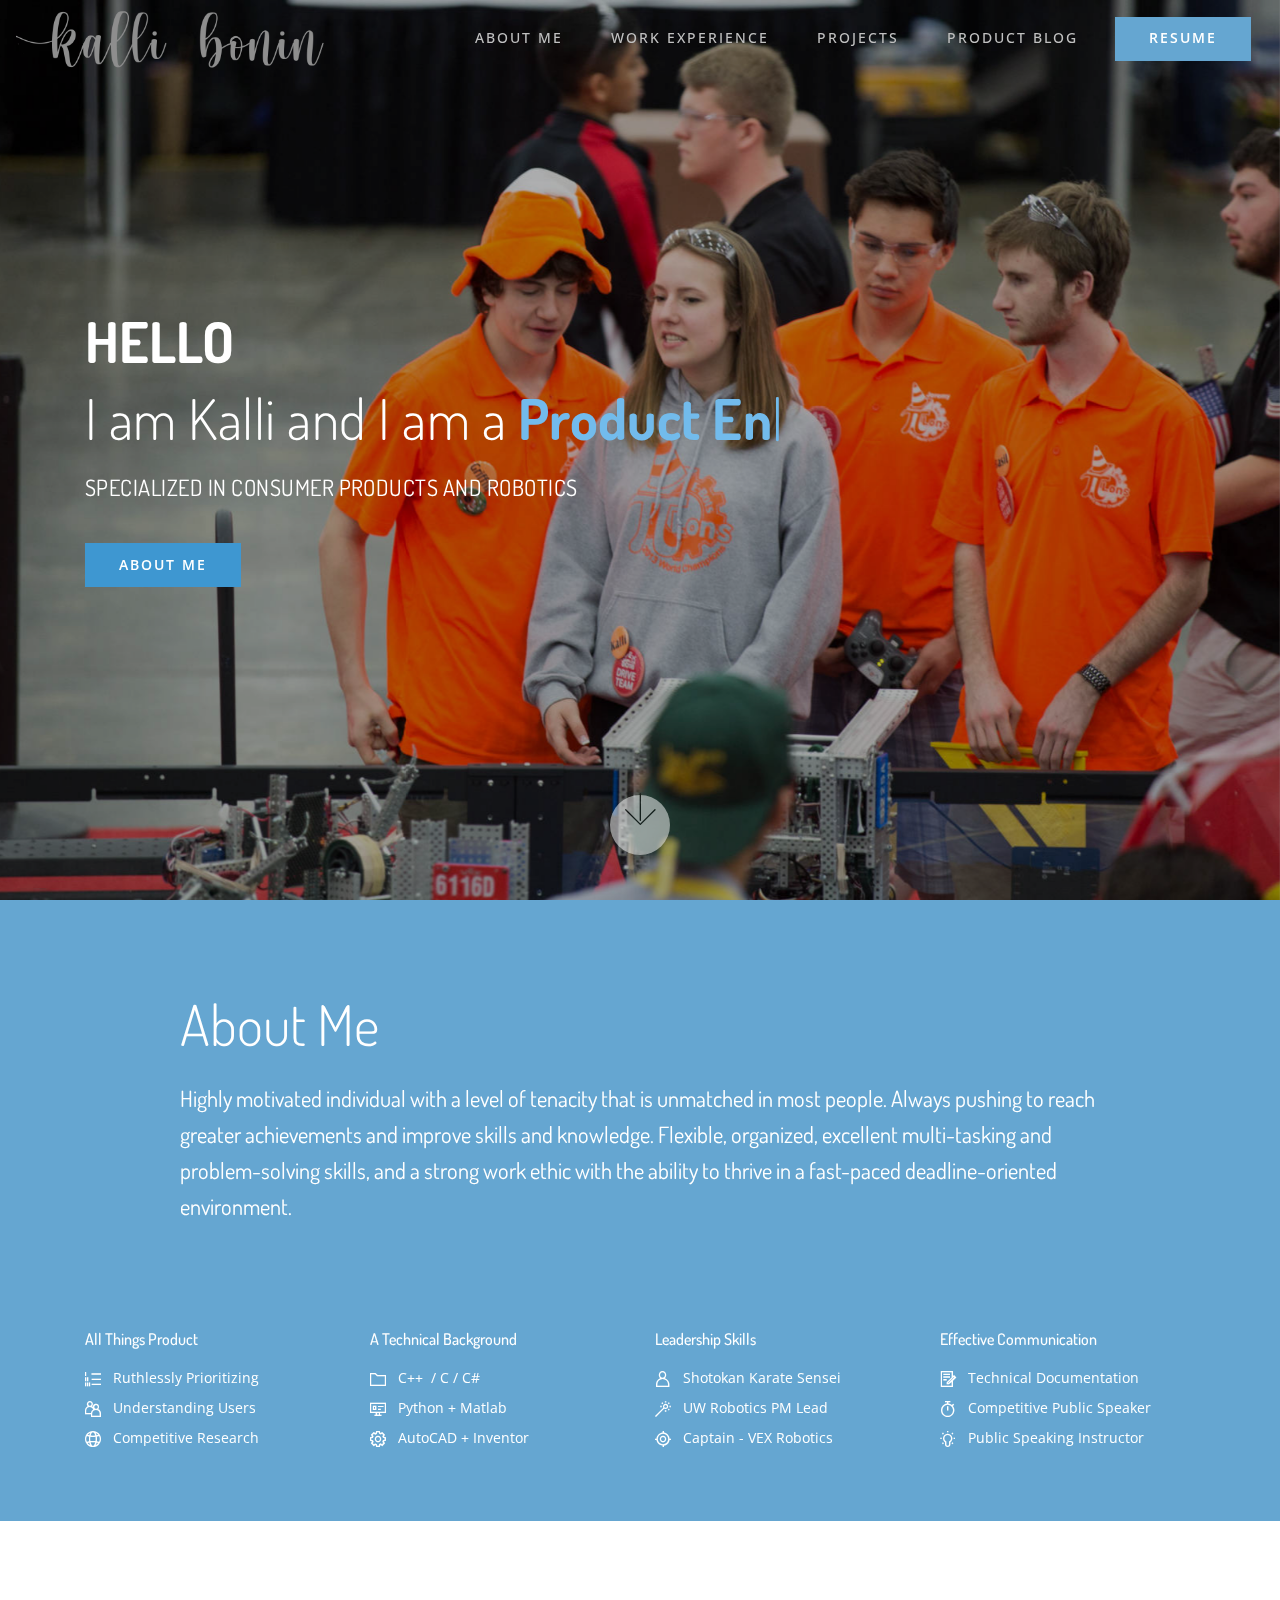
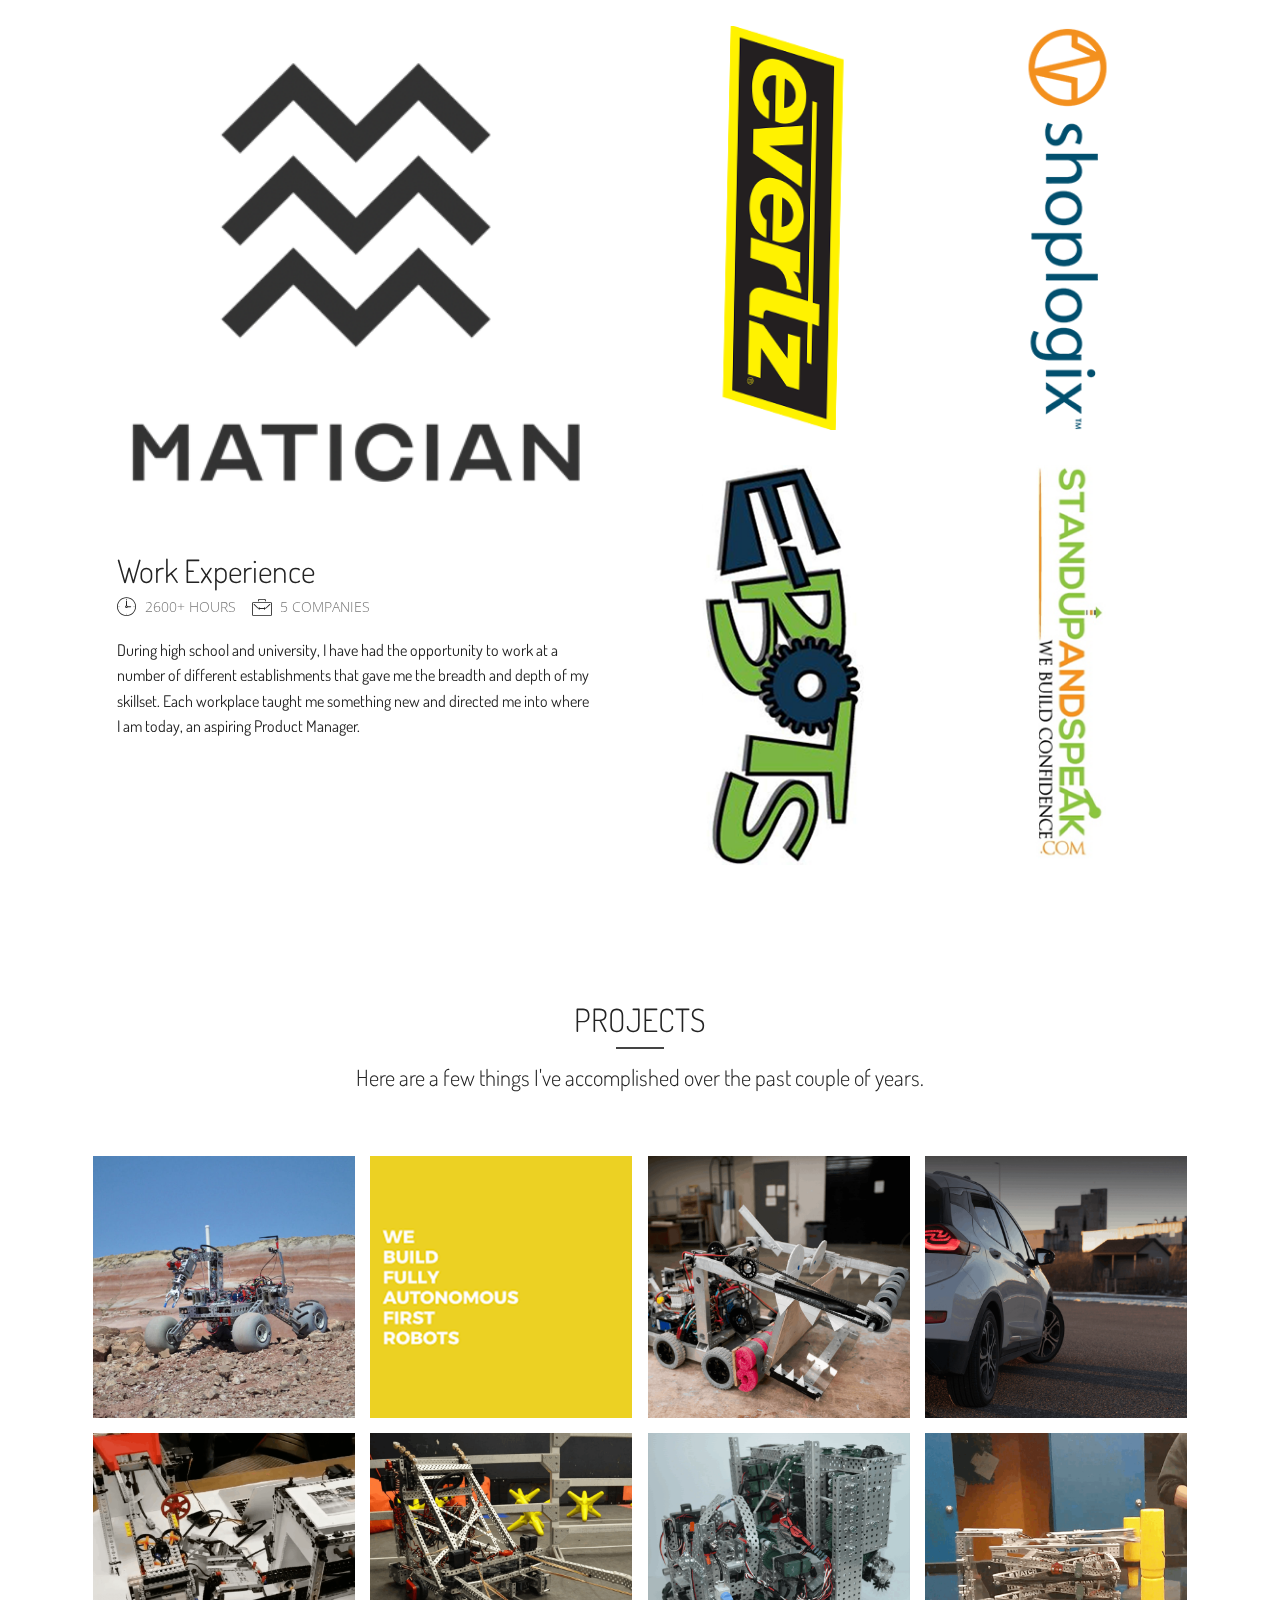
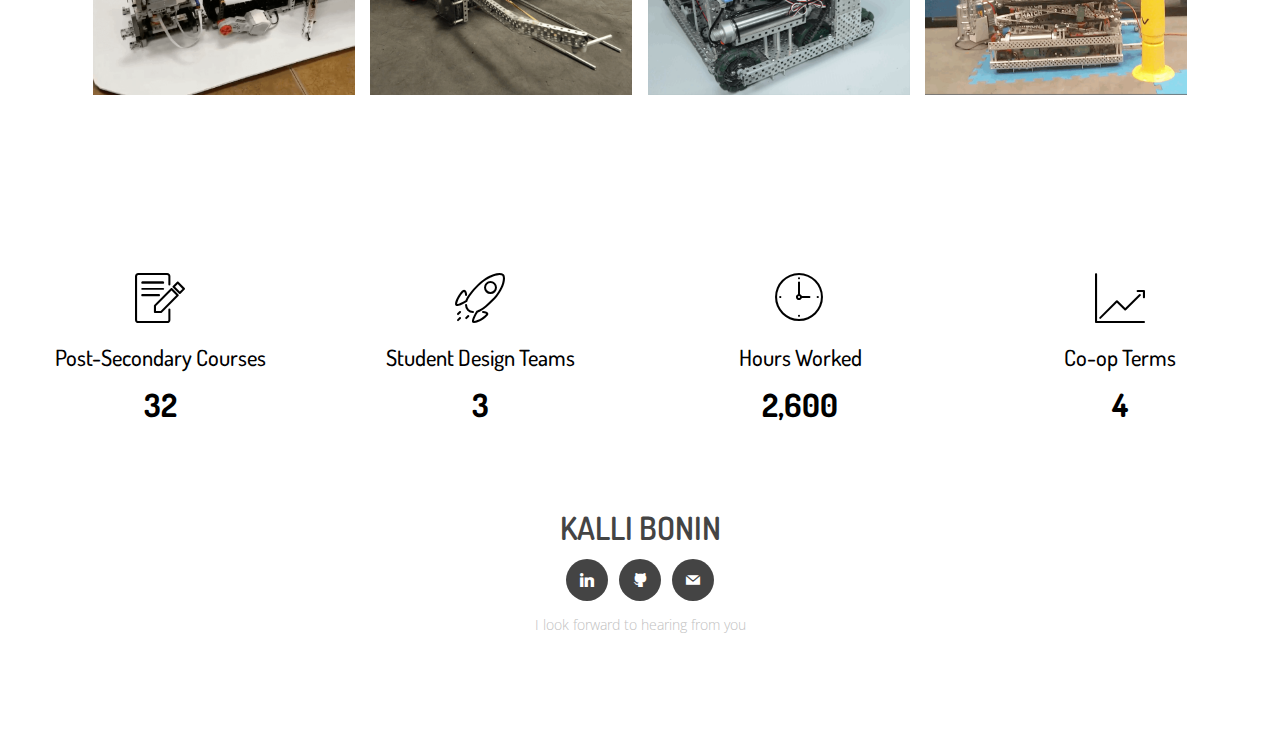
==== commit b82dc649: "create github pages" ====
--- a/index.html
+++ b/index.html
@@ -1,15 +1,18 @@
 <!DOCTYPE html>
-<html >
+<html  >
 <head>
-  <!-- Site made with Mobirise Website Builder v4.9.1, https://mobirise.com -->
+  <!-- Site made with Mobirise Website Builder v5.0.29, https://mobirise.com -->
   <meta charset="UTF-8">
   <meta http-equiv="X-UA-Compatible" content="IE=edge">
-  <meta name="generator" content="Mobirise v4.9.1, mobirise.com">
+  <meta name="generator" content="Mobirise v5.0.29, mobirise.com">
   <meta name="viewport" content="width=device-width, initial-scale=1, minimum-scale=1">
-  <link rel="shortcut icon" href="assets/images/logo3.png" type="image/x-icon">
+  <link rel="shortcut icon" href="assets/images/kb-2.png" type="image/x-icon">
   <meta name="description" content="">
+  
+  
   <title>Home</title>
   <link rel="stylesheet" href="assets/web/assets/mobirise-icons/mobirise-icons.css">
+  <link rel="stylesheet" href="assets/web/assets/mobirise-icons2/mobirise2.css">
   <link rel="stylesheet" href="assets/tether/tether.min.css">
   <link rel="stylesheet" href="assets/bootstrap/css/bootstrap.min.css">
   <link rel="stylesheet" href="assets/bootstrap/css/bootstrap-grid.min.css">
@@ -18,12 +21,14 @@
   <link rel="stylesheet" href="assets/socicon/css/styles.css">
   <link rel="stylesheet" href="assets/theme/css/style.css">
   <link rel="stylesheet" href="assets/gallery/style.css">
-  <link rel="stylesheet" href="assets/mobirise/css/mbr-additional.css" type="text/css">
+  <link rel="preload" as="style" href="assets/mobirise/css/mbr-additional.css"><link rel="stylesheet" href="assets/mobirise/css/mbr-additional.css" type="text/css">
+  
   
   
   
 </head>
 <body>
+  
   <section class="menu cid-rfW3UpOfrG" once="menu" id="menu2-b">
 
     
@@ -31,9 +36,12 @@
 
     <nav class="navbar navbar-dropdown navbar-fixed-top navbar-expand-lg">
         <div class="navbar-brand">
-            
-            <span class="navbar-caption-wrap"><a class="navbar-caption text-warning display-2" href="#top">
-                    KALLI BONIN</a></span>
+            <span class="navbar-logo">
+                <a href="http://kallibonin.com">
+                    <img src="assets/images/greykalli-4.png" alt="Mobirise" style="height: 3.8rem;">
+                </a>
+            </span>
+            
         </div>
         <button class="navbar-toggler" type="button" data-toggle="collapse" data-target="#navbarSupportedContent" aria-controls="navbarNavAltMarkup" aria-expanded="false" aria-label="Toggle navigation">
             <div class="hamburger">
@@ -45,14 +53,8 @@
         </button>
       <div class="collapse navbar-collapse" id="navbarSupportedContent">
             <ul class="navbar-nav nav-dropdown" data-app-modern-menu="true"><li class="nav-item">
-                    <a class="nav-link link text-warning display-4" href="index.html#header4-2">ABOUT ME</a>
-                </li>
-                <li class="nav-item">
-                    <a class="nav-link link text-warning display-4" href="index.html#gallery1-5">PROJECTS</a>
-                </li>
-                <li class="nav-item">
-                    <a class="nav-link link text-warning display-4" href="index.html#features1-7">SKILLS</a>
-                </li><li class="nav-item"><a class="nav-link link text-warning display-4" href="index.html#features8-6">WORK EXPERIENCE</a></li><li class="nav-item"><a class="nav-link link text-warning display-4" href="index.html#pricing-tables1-9">EDUCATION</a></li></ul>
+                    <a class="nav-link link text-warning text-primary display-4" href="home.html#header4-2">ABOUT ME</a>
+                </li><li class="nav-item"><a class="nav-link link text-warning text-primary display-4" href="work-experience.html#top">WORK EXPERIENCE</a></li><li class="nav-item"><a class="nav-link link text-warning text-primary display-4" href="projects.html#top">PROJECTS</a></li><li class="nav-item"><a class="nav-link link text-warning text-primary display-4" href="product-blog.html#top">PRODUCT BLOG</a></li></ul>
             <div class="navbar-buttons mbr-section-btn"><a class="btn btn-md btn-primary display-4" href="assets/files/KBonin_2020.pdf" target="_blank">RESUME</a></div>
       </div>
     </nav>
@@ -71,7 +73,7 @@
                 <h1 class="mbr-section-title mbr-white mbr-bold mbr-fonts-style display-1">HELLO</h1>
                 <div class="typed-text pb-3 display-1">
                     <span class="mbr-section-subtitle mbr-fonts-style mbr-white display-1">
-                          I am Kalli and a</span>
+                          I am Kalli and I am a</span>
                     <span>
                       <span class="animated-element mbr-bold" data-word1="Product Enthusiast" data-word2="Roboticist" data-word3="Programmer" data-speed="50">
                       </span>
@@ -79,7 +81,7 @@
                 </div>
                 <p class="mbr-section-text mbr-fonts-style display-5">
                     SPECIALIZED IN CONSUMER PRODUCTS AND ROBOTICS</p>
-                <div class="pt-3 mbr-section-btn"><a class="btn btn-md btn-secondary display-4" type="submit" href="index.html#header4-2">ABOUT ME</a></div>
+                <div class="pt-3 mbr-section-btn"><a class="btn btn-md btn-secondary display-4" type="submit" href="home.html#header4-2">ABOUT ME</a></div>
             </div>
         </div>
     </div>
@@ -109,136 +111,173 @@
     
 </section>
 
-<section class="cid-rfTPfeKRhj" id="features1-7">
-
-    
-
-    
-    <div class="container">
-        <h2 class="mbr-fonts-style mbr-section-title align-center display-2">I'M SPECIALIZED IN</h2>
-         <div class="underline align-center">
-             <div class="line"></div>
-         </div>
-
+<section class="extContent cid-saNzvPGC1m" id="extContent19-15">
+
+    
+
+    
+
+    <div class="container">
+        <div class="row justify-content-center">
+            
+            
+            
+            <div class="col-6 col-md-3 col-lg-3 md-pb">
+                
+                <h3 class="col-title1 mbr-semibold pb-3 mbr-fonts-style display-7">All Things Product</h3>
+                <ul class="list">
+                    
+                <li class="item-wrap align-left">
+                        <span class="mbr-iconfont mobi-mbri-numbered-list mobi-mbri" style="color: rgb(255, 255, 255); fill: rgb(255, 255, 255);"></span>
+                        <h4 class="item1 mbr-regular mbr-fonts-style display-4">Ruthlessly Prioritizing</h4>
+                    </li><li class="item-wrap">
+                        <span class="mbr-iconfont mobi-mbri-users mobi-mbri" style="color: rgb(255, 255, 255); fill: rgb(255, 255, 255);"></span>
+                        <h4 class="item1 mbr-regular mbr-fonts-style display-4">Understanding Users</h4>
+                    </li><li class="item-wrap">
+                        <span class="mbr-iconfont mobi-mbri-globe-2 mobi-mbri" style="color: rgb(255, 255, 255); fill: rgb(255, 255, 255);"></span>
+                        <h4 class="item1 mbr-regular mbr-fonts-style display-4">Competitive Research</h4>
+                    </li></ul>
+         
+            </div>
+            
+             <div class="col-6 col-md-3 col-lg-3 md-pb">
+                
+                <h3 class="col-title2 mbr-semibold pb-3 mbr-fonts-style display-7">A Technical Background</h3>
+                <ul class="list">
+                    
+                <li class="item-wrap">
+                        <span class="mbr-iconfont mobi-mbri-folder mobi-mbri" style="color: rgb(255, 255, 255); fill: rgb(255, 255, 255);"></span>
+                        <h4 class="item2 mbr-regular mbr-fonts-style display-4">C++&nbsp; / C / C#</h4>
+                    </li><li class="item-wrap">
+                        <span class="mbr-iconfont mobi-mbri-sites mobi-mbri" style="color: rgb(255, 255, 255); fill: rgb(255, 255, 255);"></span>
+                        <h4 class="item2 mbr-regular mbr-fonts-style display-4">Python + Matlab</h4>
+                    </li><li class="item-wrap">
+                        <span class="mbr-iconfont mobi-mbri-setting mobi-mbri" style="color: rgb(255, 255, 255); fill: rgb(255, 255, 255);"></span>
+                        <h4 class="item2 mbr-regular mbr-fonts-style display-4">AutoCAD + Inventor</h4>
+                    </li></ul>
+         
+            </div>
+            
+            
+              <div class="col-6 col-md-3 col-lg-3">
+                
+                <h3 class="col-title3 mbr-semibold pb-3 mbr-fonts-style display-7">Leadership Skills</h3>
+                <ul class="list">
+                    
+                <li class="item-wrap">
+                        <span class="mbr-iconfont mobi-mbri-user mobi-mbri" style="color: rgb(255, 255, 255); fill: rgb(255, 255, 255);"></span>
+                        <h4 class="item3 mbr-regular mbr-fonts-style display-4">Shotokan Karate Sensei</h4>
+                    </li><li class="item-wrap">
+                        <span class="mbr-iconfont mobi-mbri-magic-stick mobi-mbri" style="color: rgb(255, 255, 255); fill: rgb(255, 255, 255);"></span>
+                        <h4 class="item3 mbr-regular mbr-fonts-style display-4">UW Robotics PM Lead</h4>
+                    </li><li class="item-wrap">
+                        <span class="mbr-iconfont mobi-mbri-target mobi-mbri" style="color: rgb(255, 255, 255); fill: rgb(255, 255, 255);"></span>
+                        <h4 class="item3 mbr-regular mbr-fonts-style display-4">Captain - VEX Robotics</h4>
+                    </li></ul>
+         
+            </div>
+                
+         <div class="col-6 col-md-3 col-lg-3">
+                
+                <h3 class="col-title4 mbr-semibold pb-3 mbr-fonts-style display-7">Effective Communication</h3>
+                <ul class="list">
+                    
+                <li class="item-wrap">
+                        <span class="mbr-iconfont mobi-mbri-contact-form mobi-mbri" style="color: rgb(255, 255, 255); fill: rgb(255, 255, 255);"></span>
+                        <h4 class="item4 mbr-regular mbr-fonts-style display-4">Technical Documentation</h4>
+                    </li><li class="item-wrap">
+                        <span class="mbr-iconfont mobi-mbri-timer mobi-mbri" style="color: rgb(255, 255, 255); fill: rgb(255, 255, 255);"></span>
+                        <h4 class="item4 mbr-regular mbr-fonts-style display-4">Competitive Public Speaker</h4>
+                    </li><li class="item-wrap">
+                        <span class="mbr-iconfont mobi-mbri-idea mobi-mbri" style="color: rgb(255, 255, 255); fill: rgb(255, 255, 255);"></span>
+                        <h4 class="item4 mbr-regular mbr-fonts-style display-4">Public Speaking Instructor</h4>
+                    </li></ul>
+         
+            </div>
+            
+            
+            
+        </div>
+    </div>
+</section>
+
+<section class="mbr-section extFeatures cid-saNtEoxLov" id="extFeatures57-11">
+
+    
+
+    
+
+    <div class="container">
         
 
-        <div class="row justify-content-center pt-5">
-            <div class="col-md-6 row-item col-lg-3">
-                <div class="card-img pb-3 align-left">
-                    <span class="mbr-iconfont mbri-devices"></span>
-                </div>
-                <h4 class="mbr-fonts-style mbr-card-title display-5">All Things Product</h4>
-
-                <p class="mbr-text mbr-fonts-style display-7">• Ruthlessly Prioritizing<br>• Understanding Users<br>• Competitive Research<br><br></p>
-            </div>
-
-            <div class="col-md-6 row-item col-lg-3">
-                <div class="card-img pb-3 align-left">
-                    <span class="mbr-iconfont mbri-setting"></span>
-                </div>
-                <h4 class="mbr-fonts-style mbr-card-title display-5">A Technical Background</h4>
-
-                <p class="mbr-text mbr-fonts-style display-7">• C++ / C / C#<br>• Python and Matlab<br>• AutoCAD + Inventor<br><br></p>
-            </div>
-
-            <div class="col-md-6 row-item col-lg-3">
-                <div class="card-img pb-3 align-left">
-                    <span class="mbr-iconfont mbri-user2"></span>
-                </div>
-                <h4 class="mbr-fonts-style mbr-card-title display-5">Leadership Skills</h4>
-                <p class="mbr-text mbr-fonts-style display-7">• Team Captain - VEX the PiLons<br>• Mechanical Lead - UW REACT<br>• Shotokan Karate Sensei</p>
-            </div>
-
-            <div class="col-md-6 row-item col-lg-3">
-                <div class="card-img pb-3 align-left">
-                    <span class="mbr-iconfont mbri-like"></span>
-                </div>
-                <h4 class="mbr-fonts-style mbr-card-title display-5">Effective Communication</h4>
-                <p class="mbr-text mbr-fonts-style display-7">• Technical Documentation<br>• Competitive Public Speaker<br>• Public Speaking Instructor<br><br></p>
-            </div>
-        </div>
-    </div>
-</section>
-
-<section class="clients cid-rZnHxxhUxH" id="clients1-w">
-      
-
-    
-    <div class="container mb-5">
-        <div class="media-container-row">
-            <div class="col-12 align-center">
-                <h2 class="mbr-section-title mbr-fonts-style display-2">
-                    MY WORK EXPERIENCE</h2>
-                 <div class="underline align-center">
-                     <div class="line"></div>
-                 </div>
-                <h3 class="mbr-section-subtitle mbr-light mbr-fonts-style pt-3 display-5">
-                    During high school and university, I have had the opportunity to work at a number of different establishments that gave me the breadth and depth of my skillset. Each workplace taught me something new and directed me into where I am today, an aspiring Product Manager.</h3>
-            </div>
-        </div>
-    </div>
-
-    <div class="container">
-        <div class="carousel slide" data-ride="carousel" role="listbox">
-            <div class="slider-clients">
-                <div class="carousel-inner" data-visible="5">
-                    
-                    
-                    
-                    
-                    
-                <div class="carousel-item ">
-                        <div class="media-container-row">
-                            <div class="col-md-12">
-                                <div class="wrap-img ">
-                                    <a href="page3.html"><img src="assets/images/suas-editted-4800x2700.png" class="img-responsive clients-img" alt="" title=""></a>
-                                </div>
+        
+    
+        
+        <div class="row justify-content-center">
+            <div class="card first-card col-12 col-lg-6">
+                <div class="card-wrapper">
+                    <div class="card-img">
+                        <a href="work-experience.html#matician-work-experience"><img src="assets/images/matician.png" alt="Mobirise"></a>
+                    </div>
+                    <div class="card-box">
+                        <h2 class="first-card-title mbr-fonts-style display-2">Work Experience</h2>
+                        <div class="first-card-info pb-3">
+                            <div class="info-wrapper">
+                                <span class="mbr-iconfont mbri-clock"></span>
+                                <p class="mbr-text info-text mbr-fonts-style mbr-lighter display-4">
+                                    2600+ HOURS</p>
+                                <span class="mbr-iconfont mbri-briefcase"></span>
+                                <p class="mbr-text info-text mbr-fonts-style mbr-lighter display-4">5 COMPANIES
+                                </p>
                             </div>
                         </div>
-                    </div><div class="carousel-item ">
-                        <div class="media-container-row">
-                            <div class="col-md-12">
-                                <div class="wrap-img ">
-                                    <a href="page3.html"><img src="assets/images/matician-240x221.png" class="img-responsive clients-img" alt="" title=""></a>
-                                </div>
+                        <p class="mbr-text first-card-text mbr-fonts-style mbr-lighter display-7">
+                            During high school and university, I have had the opportunity to work at a number of different establishments that gave me the breadth and depth of my skillset. Each workplace taught me something new and directed me into where I am today, an aspiring Product Manager.
+                        </p>
+                        
+                    </div>
+                </div>
+            </div>
+
+            <div class="media-container-column col-lg-6">
+                <div class="row first-row">
+                    <div class="card col-sm-12 col-md-6 first-child">
+                        <div class="card-wrapper">
+                            <div class="card-img">
+                                <a href="work-experience.html#evertz-work-experience"><img src="assets/images/evertz-vertical.png" alt="Mobirise"></a>
                             </div>
+                            
                         </div>
-                    </div><div class="carousel-item ">
-                        <div class="media-container-row">
-                            <div class="col-md-12">
-                                <div class="wrap-img ">
-                                    <a href="page3.html"><img src="assets/images/shoplogix-editted-4800x2700.png" class="img-responsive clients-img" alt="" title=""></a>
-                                </div>
+                    </div>
+                    <div class="card col-sm-12 col-md-6 first-child">
+                        <div class="card-wrapper">
+                            <div class="card-img">
+                                <a href="work-experience.html#shoplogix-work-experience"><img src="assets/images/shoplogix-vertical.png" alt="Mobirise"></a>
                             </div>
+                            
                         </div>
-                    </div><div class="carousel-item ">
-                        <div class="media-container-row">
-                            <div class="col-md-12">
-                                <div class="wrap-img ">
-                                    <a href="page3.html"><img src="assets/images/evertz-editted-4800x2700.png" class="img-responsive clients-img" alt="" title=""></a>
-                                </div>
+                    </div> 
+                </div>
+
+                <div class="row second-row">
+                    <div class="card col-sm-12 col-md-6 pb-md-0 pb-3">
+                        <div class="card-wrapper">
+                            <div class="card-img">
+                                <a href="work-experience.html#ebots-work-experience"><img src="assets/images/ebots-vertical.png" alt="Mobirise"></a>
                             </div>
+                            
                         </div>
-                    </div><div class="carousel-item ">
-                        <div class="media-container-row">
-                            <div class="col-md-12">
-                                <div class="wrap-img ">
-                                    <a href="page3.html"><img src="assets/images/ebots-edit-4800x2700.png" class="img-responsive clients-img" alt="" title=""></a>
-                                </div>
+                    </div>
+                    <div class="card col-sm-12 col-md-6 pt-md-0 pt-3">
+                        <div class="card-wrapper">
+                            <div class="card-img">
+                                <a href="work-experience.html#suas-work-experience"><img src="assets/images/suas-vertical.png" alt="Mobirise"></a>
                             </div>
+                            
                         </div>
-                    </div></div>
-            </div>
-        </div>
-        <div class="carousel-controls">
-            <a data-app-prevent-settings="" class="carousel-control carousel-control-prev" role="button" data-slide="prev">
-                <span aria-hidden="true" class="mbri-left mbr-iconfont"></span>
-                <span class="sr-only">Previous</span>
-            </a>
-            <a data-app-prevent-settings="" class="carousel-control carousel-control-next" role="button" data-slide="next">
-                <span aria-hidden="true" class="mbri-right mbr-iconfont"></span>
-                <span class="sr-only">Next</span>
-            </a>
+                    </div> 
+                </div>
+            </div>
         </div>
     </div>
 </section>
@@ -260,7 +299,7 @@
         </div>
     </div>
     <div class="container">
-        <div class="pt-5"><!-- Filter --><!-- Gallery --><div class="mbr-gallery-row"><div class="mbr-gallery-layout-default"><div><div><div class="mbr-gallery-item mbr-gallery-item--p1" data-video-url="false" data-tags="Awesome"><div href="#lb-gallery1-5" data-slide-to="0" data-toggle="modal"><img src="assets/images/matician-610x609-610x609.png" alt="" title=""><span class="icon-focus"></span><span class="mbr-gallery-title mbr-fonts-style display-7">Matician Co-Op - 2019/2020</span></div></div><div class="mbr-gallery-item mbr-gallery-item--p1" data-video-url="false" data-tags="Awesome"><div href="#lb-gallery1-5" data-slide-to="1" data-toggle="modal"><img src="assets/images/urc-2000x2000-800x800.jpg" alt="" title=""><span class="icon-focus"></span><span class="mbr-gallery-title mbr-fonts-style display-7">University of Waterloo Robotics<br>Rover Challenge - 2019</span></div></div><div class="mbr-gallery-item mbr-gallery-item--p1" data-video-url="false" data-tags="Awesome"><div href="#lb-gallery1-5" data-slide-to="2" data-toggle="modal"><img src="assets/images/uw-react-1500x1500-800x800.png" alt="" title=""><span class="icon-focus"></span><span class="mbr-gallery-title mbr-fonts-style display-7"><a href="page4.html">UW REACT - Mechanical Lead + Path Planning Member - 2019</a></span></div></div><div class="mbr-gallery-item mbr-gallery-item--p1" data-video-url="false" data-tags="Awesome"><div href="#lb-gallery1-5" data-slide-to="3" data-toggle="modal"><img src="assets/images/ri3d-1-1500x1500-800x800.png" alt="" title=""><span class="icon-focus"></span><span class="mbr-gallery-title mbr-fonts-style display-7"><a href="page4.html">UW REACT - Ri3D - 2019</a></span></div></div><div class="mbr-gallery-item mbr-gallery-item--p1" data-video-url="false" data-tags="Awesome"><div href="#lb-gallery1-5" data-slide-to="4" data-toggle="modal"><img src="assets/images/wato-1500x1500-800x800.png" alt="" title=""><span class="icon-focus"></span><span class="mbr-gallery-title mbr-fonts-style display-7"><p><a href="page4.html"></a><a href="page4.html">WATonomous - Self Driving Car - 2017</a></p></span></div></div><div class="mbr-gallery-item mbr-gallery-item--p1" data-video-url="false" data-tags="Awesome"><div href="#lb-gallery1-5" data-slide-to="5" data-toggle="modal"><img src="assets/images/uav-1-1500x1500-800x800.png" alt="" title=""><span class="icon-focus"></span><span class="mbr-gallery-title mbr-fonts-style display-7"><a href="page4.html">Autonomous UAV Calibrator - 2017</a></span></div></div><div class="mbr-gallery-item mbr-gallery-item--p1" data-video-url="false" data-tags="Awesome"><div href="#lb-gallery1-5" data-slide-to="6" data-toggle="modal"><img src="assets/images/starstruck-1500x1500-800x800.png" alt="" title=""><span class="icon-focus"></span><span class="mbr-gallery-title mbr-fonts-style display-7"><a href="page4.html">VEX - Starstruck - 2017</a></span></div></div><div class="mbr-gallery-item mbr-gallery-item--p1" data-video-url="false" data-tags="Awesome"><div href="#lb-gallery1-5" data-slide-to="7" data-toggle="modal"><img src="assets/images/nbn-robot-1500x1500-800x800.png" alt="" title=""><span class="icon-focus"></span><span class="mbr-gallery-title mbr-fonts-style display-7"><a href="page4.html">VEX - Nothing But Net - 2016</a></span></div></div><div class="mbr-gallery-item mbr-gallery-item--p1" data-video-url="false" data-tags="Awesome"><div href="#lb-gallery1-5" data-slide-to="8" data-toggle="modal"><img src="assets/images/fractal-1500x1500-800x800.png" alt="" title=""><span class="icon-focus"></span><span class="mbr-gallery-title mbr-fonts-style display-7"><a href="page4.html">Fractal + &nbsp;Coursework - 2017</a></span></div></div><div class="mbr-gallery-item mbr-gallery-item--p1" data-video-url="false" data-tags="Awesome"><div href="#lb-gallery1-5" data-slide-to="9" data-toggle="modal"><img src="assets/images/skyrise-1500x1500-800x800.png" alt="" title=""><span class="icon-focus"></span><span class="mbr-gallery-title mbr-fonts-style display-7"><a href="page4.html">VEX - Skyrise - 2015</a></span></div></div></div></div><div class="clearfix"></div></div></div><!-- Lightbox --><div data-app-prevent-settings="" class="mbr-slider modal fade carousel slide" tabindex="-1" data-keyboard="true" data-interval="false" id="lb-gallery1-5"><div class="modal-dialog"><div class="modal-content"><div class="modal-body"><div class="carousel-inner"><div class="carousel-item active"><img src="assets/images/matician-610x609.png" alt="" title=""></div><div class="carousel-item"><img src="assets/images/urc-2000x2000.jpg" alt="" title=""></div><div class="carousel-item"><img src="assets/images/uw-react-1500x1500.png" alt="" title=""></div><div class="carousel-item"><img src="assets/images/ri3d-1-1500x1500.png" alt="" title=""></div><div class="carousel-item"><img src="assets/images/wato-1500x1500.png" alt="" title=""></div><div class="carousel-item"><img src="assets/images/uav-1-1500x1500.png" alt="" title=""></div><div class="carousel-item"><img src="assets/images/starstruck-1500x1500.png" alt="" title=""></div><div class="carousel-item"><img src="assets/images/nbn-robot-1500x1500.png" alt="" title=""></div><div class="carousel-item"><img src="assets/images/fractal-1500x1500.png" alt="" title=""></div><div class="carousel-item"><img src="assets/images/skyrise-1500x1500.png" alt="" title=""></div></div><a class="carousel-control carousel-control-prev" role="button" data-slide="prev" href="#lb-gallery1-5"><span class="mbri-left mbr-iconfont" aria-hidden="true"></span><span class="sr-only">Previous</span></a><a class="carousel-control carousel-control-next" role="button" data-slide="next" href="#lb-gallery1-5"><span class="mbri-right mbr-iconfont" aria-hidden="true"></span><span class="sr-only">Next</span></a><a class="close" href="#" role="button" data-dismiss="modal"><span class="sr-only">Close</span></a></div></div></div></div></div>
+        <div class="pt-5"><!-- Filter --><!-- Gallery --><div class="mbr-gallery-row"><div class="mbr-gallery-layout-default"><div><div><div class="mbr-gallery-item mbr-gallery-item--p1" data-video-url="false" data-tags="Awesome"><div href="#lb-gallery1-5" data-slide-to="0" data-toggle="modal"><img src="assets/images/urc-2000x2000-800x800.jpg" alt="" title=""><span class="icon-focus"></span><span class="mbr-gallery-title mbr-fonts-style display-7"><a href="projects.html#features8-26" class="text-primary">University of Waterloo Robotics</a><br><a href="projects.html#features8-26" class="text-primary">Rover Challenge - 2019</a></span></div></div><div class="mbr-gallery-item mbr-gallery-item--p1" data-video-url="false" data-tags="Awesome"><div href="#lb-gallery1-5" data-slide-to="1" data-toggle="modal"><img src="assets/images/uw-react-1500x1500-800x800.png" alt="" title=""><span class="icon-focus"></span><span class="mbr-gallery-title mbr-fonts-style display-7"><a href="projects.html#features8-26" class="text-primary">UW REACT - Mechanical Lead + Path Planning Member - 2019</a></span></div></div><div class="mbr-gallery-item mbr-gallery-item--p1" data-video-url="false" data-tags="Awesome"><div href="#lb-gallery1-5" data-slide-to="2" data-toggle="modal"><img src="assets/images/ri3d-1-1500x1500-800x800.png" alt="" title=""><span class="icon-focus"></span><span class="mbr-gallery-title mbr-fonts-style display-7"><a href="projects.html#features8-26" class="text-primary">UW REACT - Ri3D - 2019</a></span></div></div><div class="mbr-gallery-item mbr-gallery-item--p1" data-video-url="false" data-tags="Awesome"><div href="#lb-gallery1-5" data-slide-to="3" data-toggle="modal"><img src="assets/images/wato-1500x1500-800x800.png" alt="" title=""><span class="icon-focus"></span><span class="mbr-gallery-title mbr-fonts-style display-7"><p><a href="page4.html"></a><a href="projects.html#features8-26" class="text-primary">WATonomous - Self Driving Car - 2017</a></p></span></div></div><div class="mbr-gallery-item mbr-gallery-item--p1" data-video-url="false" data-tags="Awesome"><div href="#lb-gallery1-5" data-slide-to="4" data-toggle="modal"><img src="assets/images/uav-1-1500x1500-800x800.png" alt="" title=""><span class="icon-focus"></span><span class="mbr-gallery-title mbr-fonts-style display-7"><a href="projects.html#features8-28" class="text-primary">Autonomous UAV Calibrator - 2017</a></span></div></div><div class="mbr-gallery-item mbr-gallery-item--p1" data-video-url="false" data-tags="Awesome"><div href="#lb-gallery1-5" data-slide-to="5" data-toggle="modal"><img src="assets/images/starstruck-1500x1500-800x800.png" alt="" title=""><span class="icon-focus"></span><span class="mbr-gallery-title mbr-fonts-style display-7"><a href="projects.html#features8-28" class="text-primary">VEX - Starstruck - 2017</a></span></div></div><div class="mbr-gallery-item mbr-gallery-item--p1" data-video-url="false" data-tags="Awesome"><div href="#lb-gallery1-5" data-slide-to="6" data-toggle="modal"><img src="assets/images/nbn-robot-1500x1500-800x800.png" alt="" title=""><span class="icon-focus"></span><span class="mbr-gallery-title mbr-fonts-style display-7"><a href="projects.html#features8-28" class="text-primary">VEX - Nothing But Net - 2016</a></span></div></div><div class="mbr-gallery-item mbr-gallery-item--p1" data-video-url="false" data-tags="Awesome"><div href="#lb-gallery1-5" data-slide-to="7" data-toggle="modal"><img src="assets/images/skyrise-1500x1500-800x800.png" alt="" title=""><span class="icon-focus"></span><span class="mbr-gallery-title mbr-fonts-style display-7"><a href="projects.html#features8-28" class="text-primary">VEX - Skyrise - 2015</a></span></div></div></div></div><div class="clearfix"></div></div></div><!-- Lightbox --><div data-app-prevent-settings="" class="mbr-slider modal fade carousel slide" tabindex="-1" data-keyboard="true" data-interval="false" id="lb-gallery1-5"><div class="modal-dialog"><div class="modal-content"><div class="modal-body"><div class="carousel-inner"><div class="carousel-item"><img src="assets/images/urc-2000x2000.jpg" alt="" title=""></div><div class="carousel-item"><img src="assets/images/uw-react-1500x1500.png" alt="" title=""></div><div class="carousel-item"><img src="assets/images/ri3d-1-1500x1500.png" alt="" title=""></div><div class="carousel-item"><img src="assets/images/wato-1500x1500.png" alt="" title=""></div><div class="carousel-item"><img src="assets/images/uav-1-1500x1500.png" alt="" title=""></div><div class="carousel-item"><img src="assets/images/starstruck-1500x1500.png" alt="" title=""></div><div class="carousel-item active"><img src="assets/images/nbn-robot-1500x1500.png" alt="" title=""></div><div class="carousel-item"><img src="assets/images/skyrise-1500x1500.png" alt="" title=""></div></div><a class="carousel-control carousel-control-prev" role="button" data-slide="prev" href="#lb-gallery1-5"><span class="mbri-left mbr-iconfont" aria-hidden="true"></span><span class="sr-only">Previous</span></a><a class="carousel-control carousel-control-next" role="button" data-slide="next" href="#lb-gallery1-5"><span class="mbri-right mbr-iconfont" aria-hidden="true"></span><span class="sr-only">Next</span></a><a class="close" href="#" role="button" data-dismiss="modal"><span class="sr-only">Close</span></a></div></div></div></div></div>
     </div>
 </section>
 
@@ -271,9 +310,9 @@
     <div class="container-fluid">
         <div class="row justify-content-center align-center">
             <div class="col-md-3 col-sm-6 stats-item">
-                <span class="mbr-iconfont mbri-users"></span>
+                <span class="mbr-iconfont mbri-edit"></span>
                 <h2 class="heading mbr-card-title mbr-fonts-style display-5">Post-Secondary Courses</h2>
-                <h3 class="count counter mbr-fonts-style mbr-bold display-2">27</h3>
+                <h3 class="count counter mbr-fonts-style mbr-bold display-2">32<br></h3>
             </div>
 
             <div class="col-md-3 col-sm-6 stats-item col-lg-3">
@@ -289,7 +328,7 @@
             </div>
 
             <div class="col-md-3 col-sm-6 stats-item col-lg-3">
-                <span class="mbr-iconfont mbri-magic-stick"></span>
+                <span class="mbr-iconfont mbri-growing-chart"></span>
                 <h2 class="heading mbr-card-title mbr-fonts-style display-5">
                     Co-op Terms</h2>
                 <h3 class="count counter mbr-fonts-style mbr-bold display-2">4</h3>
@@ -342,20 +381,21 @@
   <script src="assets/tether/tether.min.js"></script>
   <script src="assets/bootstrap/js/bootstrap.min.js"></script>
   <script src="assets/smoothscroll/smooth-scroll.js"></script>
-  <script src="assets/dropdown/js/script.min.js"></script>
+  <script src="assets/dropdown/js/nav-dropdown.js"></script>
+  <script src="assets/dropdown/js/navbar-dropdown.js"></script>
   <script src="assets/touchswipe/jquery.touch-swipe.min.js"></script>
   <script src="assets/typed/typed.min.js"></script>
   <script src="assets/parallax/jarallax.min.js"></script>
-  <script src="assets/mbr-clients-slider/mbr-clients-slider.js"></script>
   <script src="assets/masonry/masonry.pkgd.min.js"></script>
   <script src="assets/imagesloaded/imagesloaded.pkgd.min.js"></script>
+  <script src="assets/bootstrapcarouselswipe/bootstrap-carousel-swipe.js"></script>
+  <script src="assets/viewportchecker/jquery.viewportchecker.js"></script>
   <script src="assets/sociallikes/social-likes.js"></script>
-  <script src="assets/viewportchecker/jquery.viewportchecker.js"></script>
-  <script src="assets/bootstrapcarouselswipe/bootstrap-carousel-swipe.js"></script>
   <script src="assets/theme/js/script.js"></script>
   <script src="assets/gallery/player.min.js"></script>
   <script src="assets/gallery/script.js"></script>
   
   
+  
 </body>
 </html>--- a/assets/web/assets/mobirise-icons/mobirise-icons.css
+++ b/assets/web/assets/mobirise-icons/mobirise-icons.css
@@ -7,6 +7,7 @@
     url('mobirise-icons.svg?spat4u#MobiriseIcons') format('svg');
   font-weight: normal;
   font-style: normal;
+  font-display: swap;
 }
 
 [class^="mbri-"], [class*=" mbri-"] {
--- a/assets/web/assets/mobirise-icons2/mobirise2.css
+++ b/assets/web/assets/mobirise-icons2/mobirise2.css
@@ -0,0 +1,498 @@
+@font-face {
+  font-family: 'Moririse2';
+  font-display: swap;
+  src:  url('mobirise2.eot?f2bix4');
+  src:  url('mobirise2.eot?f2bix4#iefix') format('embedded-opentype'),
+    url('mobirise2.ttf?f2bix4') format('truetype'),
+    url('mobirise2.woff?f2bix4') format('woff'),
+    url('mobirise2.svg?f2bix4#mobirise2') format('svg');
+  font-weight: normal;
+  font-style: normal;
+}
+
+[class^="mobi-"], [class*=" mobi-"] {
+  /* use !important to prevent issues with browser extensions that change fonts */
+  font-family: 'Moririse2' !important;
+  speak: none;
+  font-style: normal;
+  font-weight: normal;
+  font-variant: normal;
+  text-transform: none;
+  line-height: 1;
+
+  /* Better Font Rendering =========== */
+  -webkit-font-smoothing: antialiased;
+  -moz-osx-font-smoothing: grayscale;
+}
+
+.mobi-mbri-add-submenu:before {
+  content: "\e900";
+}
+.mobi-mbri-alert:before {
+  content: "\e901";
+}
+.mobi-mbri-align-center:before {
+  content: "\e902";
+}
+.mobi-mbri-align-justify:before {
+  content: "\e903";
+}
+.mobi-mbri-align-left:before {
+  content: "\e904";
+}
+.mobi-mbri-align-right:before {
+  content: "\e905";
+}
+.mobi-mbri-android:before {
+  content: "\e906";
+}
+.mobi-mbri-apple:before {
+  content: "\e907";
+}
+.mobi-mbri-arrow-down:before {
+  content: "\e908";
+}
+.mobi-mbri-arrow-next:before {
+  content: "\e909";
+}
+.mobi-mbri-arrow-prev:before {
+  content: "\e90a";
+}
+.mobi-mbri-arrow-up:before {
+  content: "\e90b";
+}
+.mobi-mbri-bold:before {
+  content: "\e90c";
+}
+.mobi-mbri-bookmark:before {
+  content: "\e90d";
+}
+.mobi-mbri-bootstrap:before {
+  content: "\e90e";
+}
+.mobi-mbri-briefcase:before {
+  content: "\e90f";
+}
+.mobi-mbri-browse:before {
+  content: "\e910";
+}
+.mobi-mbri-bulleted-list:before {
+  content: "\e911";
+}
+.mobi-mbri-calendar:before {
+  content: "\e912";
+}
+.mobi-mbri-camera:before {
+  content: "\e913";
+}
+.mobi-mbri-cart-add:before {
+  content: "\e914";
+}
+.mobi-mbri-cart-full:before {
+  content: "\e915";
+}
+.mobi-mbri-cash:before {
+  content: "\e916";
+}
+.mobi-mbri-change-style:before {
+  content: "\e917";
+}
+.mobi-mbri-chat:before {
+  content: "\e918";
+}
+.mobi-mbri-clock:before {
+  content: "\e919";
+}
+.mobi-mbri-close:before {
+  content: "\e91a";
+}
+.mobi-mbri-cloud:before {
+  content: "\e91b";
+}
+.mobi-mbri-code:before {
+  content: "\e91c";
+}
+.mobi-mbri-contact-form:before {
+  content: "\e91d";
+}
+.mobi-mbri-credit-card:before {
+  content: "\e91e";
+}
+.mobi-mbri-cursor-click:before {
+  content: "\e91f";
+}
+.mobi-mbri-cust-feedback:before {
+  content: "\e920";
+}
+.mobi-mbri-database:before {
+  content: "\e921";
+}
+.mobi-mbri-delivery:before {
+  content: "\e922";
+}
+.mobi-mbri-desktop:before {
+  content: "\e923";
+}
+.mobi-mbri-devices:before {
+  content: "\e924";
+}
+.mobi-mbri-down:before {
+  content: "\e925";
+}
+.mobi-mbri-download-2:before {
+  content: "\e926";
+}
+.mobi-mbri-download:before {
+  content: "\e927";
+}
+.mobi-mbri-drag-n-drop-2:before {
+  content: "\e928";
+}
+.mobi-mbri-drag-n-drop:before {
+  content: "\e929";
+}
+.mobi-mbri-edit-2:before {
+  content: "\e92a";
+}
+.mobi-mbri-edit:before {
+  content: "\e92b";
+}
+.mobi-mbri-error:before {
+  content: "\e92c";
+}
+.mobi-mbri-extension:before {
+  content: "\e92d";
+}
+.mobi-mbri-features:before {
+  content: "\e92e";
+}
+.mobi-mbri-file:before {
+  content: "\e92f";
+}
+.mobi-mbri-flag:before {
+  content: "\e930";
+}
+.mobi-mbri-folder:before {
+  content: "\e931";
+}
+.mobi-mbri-gift:before {
+  content: "\e932";
+}
+.mobi-mbri-github:before {
+  content: "\e933";
+}
+.mobi-mbri-globe-2:before {
+  content: "\e934";
+}
+.mobi-mbri-globe:before {
+  content: "\e935";
+}
+.mobi-mbri-growing-chart:before {
+  content: "\e936";
+}
+.mobi-mbri-hearth:before {
+  content: "\e937";
+}
+.mobi-mbri-help:before {
+  content: "\e938";
+}
+.mobi-mbri-home:before {
+  content: "\e939";
+}
+.mobi-mbri-hot-cup:before {
+  content: "\e93a";
+}
+.mobi-mbri-idea:before {
+  content: "\e93b";
+}
+.mobi-mbri-image-gallery:before {
+  content: "\e93c";
+}
+.mobi-mbri-image-slider:before {
+  content: "\e93d";
+}
+.mobi-mbri-info:before {
+  content: "\e93e";
+}
+.mobi-mbri-italic:before {
+  content: "\e93f";
+}
+.mobi-mbri-key:before {
+  content: "\e940";
+}
+.mobi-mbri-laptop:before {
+  content: "\e941";
+}
+.mobi-mbri-layers:before {
+  content: "\e942";
+}
+.mobi-mbri-left-right:before {
+  content: "\e943";
+}
+.mobi-mbri-left:before {
+  content: "\e944";
+}
+.mobi-mbri-letter:before {
+  content: "\e945";
+}
+.mobi-mbri-like:before {
+  content: "\e946";
+}
+.mobi-mbri-link:before {
+  content: "\e947";
+}
+.mobi-mbri-lock:before {
+  content: "\e948";
+}
+.mobi-mbri-login:before {
+  content: "\e949";
+}
+.mobi-mbri-logout:before {
+  content: "\e94a";
+}
+.mobi-mbri-magic-stick:before {
+  content: "\e94b";
+}
+.mobi-mbri-map-pin:before {
+  content: "\e94c";
+}
+.mobi-mbri-menu:before {
+  content: "\e94d";
+}
+.mobi-mbri-mobile-2:before {
+  content: "\e94e";
+}
+.mobi-mbri-mobile-horizontal:before {
+  content: "\e94f";
+}
+.mobi-mbri-mobile:before {
+  content: "\e950";
+}
+.mobi-mbri-mobirise:before {
+  content: "\e951";
+}
+.mobi-mbri-more-horizontal:before {
+  content: "\e952";
+}
+.mobi-mbri-more-vertical:before {
+  content: "\e953";
+}
+.mobi-mbri-music:before {
+  content: "\e954";
+}
+.mobi-mbri-new-file:before {
+  content: "\e955";
+}
+.mobi-mbri-numbered-list:before {
+  content: "\e956";
+}
+.mobi-mbri-opened-folder:before {
+  content: "\e957";
+}
+.mobi-mbri-pages:before {
+  content: "\e958";
+}
+.mobi-mbri-paper-plane:before {
+  content: "\e959";
+}
+.mobi-mbri-paperclip:before {
+  content: "\e95a";
+}
+.mobi-mbri-phone:before {
+  content: "\e95b";
+}
+.mobi-mbri-photo:before {
+  content: "\e95c";
+}
+.mobi-mbri-photos:before {
+  content: "\e95d";
+}
+.mobi-mbri-pin:before {
+  content: "\e95e";
+}
+.mobi-mbri-play:before {
+  content: "\e95f";
+}
+.mobi-mbri-plus:before {
+  content: "\e960";
+}
+.mobi-mbri-preview:before {
+  content: "\e961";
+}
+.mobi-mbri-print:before {
+  content: "\e962";
+}
+.mobi-mbri-protect:before {
+  content: "\e963";
+}
+.mobi-mbri-question:before {
+  content: "\e964";
+}
+.mobi-mbri-quote-left:before {
+  content: "\e965";
+}
+.mobi-mbri-quote-right:before {
+  content: "\e966";
+}
+.mobi-mbri-redo:before {
+  content: "\e967";
+}
+.mobi-mbri-refresh:before {
+  content: "\e968";
+}
+.mobi-mbri-responsive-2:before {
+  content: "\e969";
+}
+.mobi-mbri-responsive:before {
+  content: "\e96a";
+}
+.mobi-mbri-right:before {
+  content: "\e96b";
+}
+.mobi-mbri-rocket:before {
+  content: "\e96c";
+}
+.mobi-mbri-sad-face:before {
+  content: "\e96d";
+}
+.mobi-mbri-sale:before {
+  content: "\e96e";
+}
+.mobi-mbri-save:before {
+  content: "\e96f";
+}
+.mobi-mbri-search:before {
+  content: "\e970";
+}
+.mobi-mbri-setting-2:before {
+  content: "\e971";
+}
+.mobi-mbri-setting-3:before {
+  content: "\e972";
+}
+.mobi-mbri-setting:before {
+  content: "\e973";
+}
+.mobi-mbri-share:before {
+  content: "\e974";
+}
+.mobi-mbri-shopping-bag:before {
+  content: "\e975";
+}
+.mobi-mbri-shopping-basket:before {
+  content: "\e976";
+}
+.mobi-mbri-shopping-cart:before {
+  content: "\e977";
+}
+.mobi-mbri-sites:before {
+  content: "\e978";
+}
+.mobi-mbri-smile-face:before {
+  content: "\e979";
+}
+.mobi-mbri-speed:before {
+  content: "\e97a";
+}
+.mobi-mbri-star:before {
+  content: "\e97b";
+}
+.mobi-mbri-success:before {
+  content: "\e97c";
+}
+.mobi-mbri-sun:before {
+  content: "\e97d";
+}
+.mobi-mbri-sun2:before {
+  content: "\e97e";
+}
+.mobi-mbri-tablet-vertical:before {
+  content: "\e97f";
+}
+.mobi-mbri-tablet:before {
+  content: "\e980";
+}
+.mobi-mbri-target:before {
+  content: "\e981";
+}
+.mobi-mbri-timer:before {
+  content: "\e982";
+}
+.mobi-mbri-to-ftp:before {
+  content: "\e983";
+}
+.mobi-mbri-to-local-drive:before {
+  content: "\e984";
+}
+.mobi-mbri-touch-swipe:before {
+  content: "\e985";
+}
+.mobi-mbri-touch:before {
+  content: "\e986";
+}
+.mobi-mbri-trash:before {
+  content: "\e987";
+}
+.mobi-mbri-underline:before {
+  content: "\e988";
+}
+.mobi-mbri-undo:before {
+  content: "\e989";
+}
+.mobi-mbri-unlink:before {
+  content: "\e98a";
+}
+.mobi-mbri-unlock:before {
+  content: "\e98b";
+}
+.mobi-mbri-up-down:before {
+  content: "\e98c";
+}
+.mobi-mbri-up:before {
+  content: "\e98d";
+}
+.mobi-mbri-update:before {
+  content: "\e98e";
+}
+.mobi-mbri-upload-2:before {
+  content: "\e98f";
+}
+.mobi-mbri-upload:before {
+  content: "\e990";
+}
+.mobi-mbri-user-2:before {
+  content: "\e991";
+}
+.mobi-mbri-user:before {
+  content: "\e992";
+}
+.mobi-mbri-users:before {
+  content: "\e993";
+}
+.mobi-mbri-video-play:before {
+  content: "\e994";
+}
+.mobi-mbri-video:before {
+  content: "\e995";
+}
+.mobi-mbri-watch:before {
+  content: "\e996";
+}
+.mobi-mbri-website-theme-2:before {
+  content: "\e997";
+}
+.mobi-mbri-website-theme:before {
+  content: "\e998";
+}
+.mobi-mbri-wifi:before {
+  content: "\e999";
+}
+.mobi-mbri-windows:before {
+  content: "\e99a";
+}
+.mobi-mbri-zoom-in:before {
+  content: "\e99b";
+}
+.mobi-mbri-zoom-out:before {
+  content: "\e99c";
+}
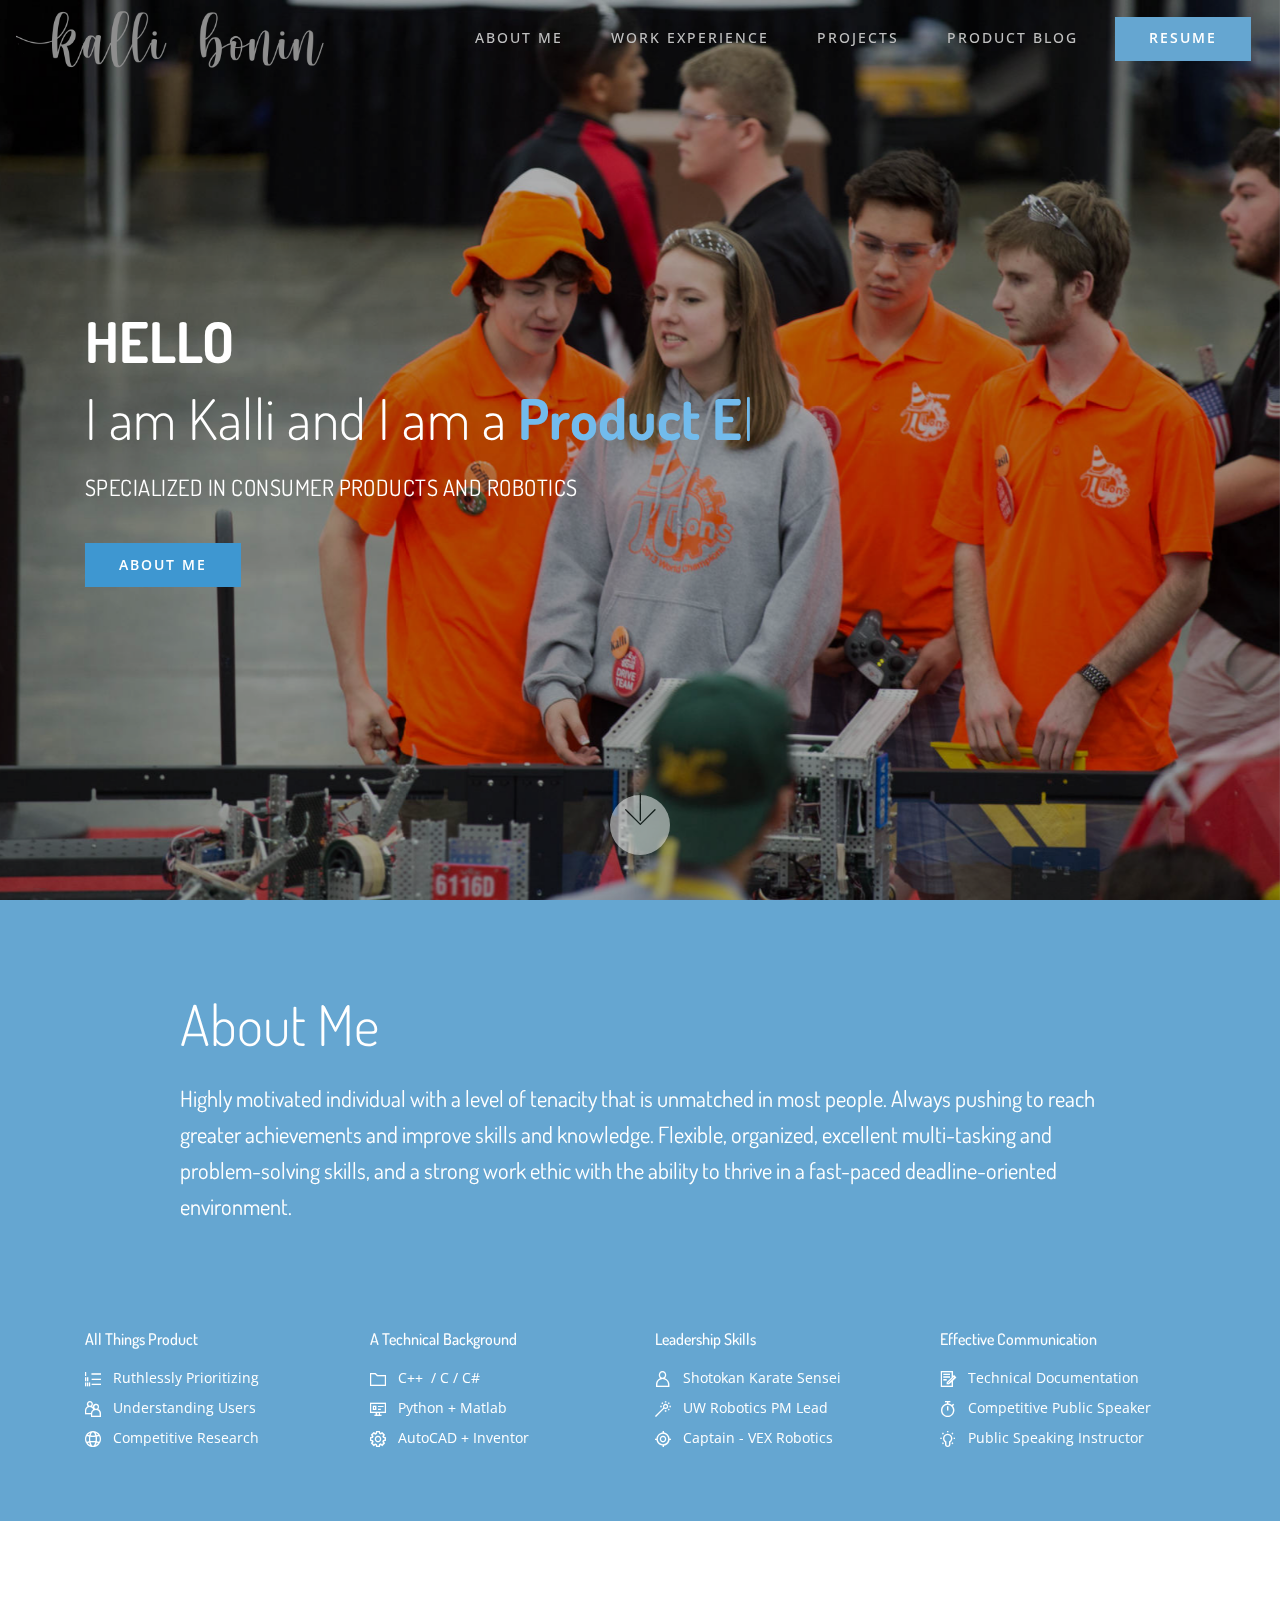
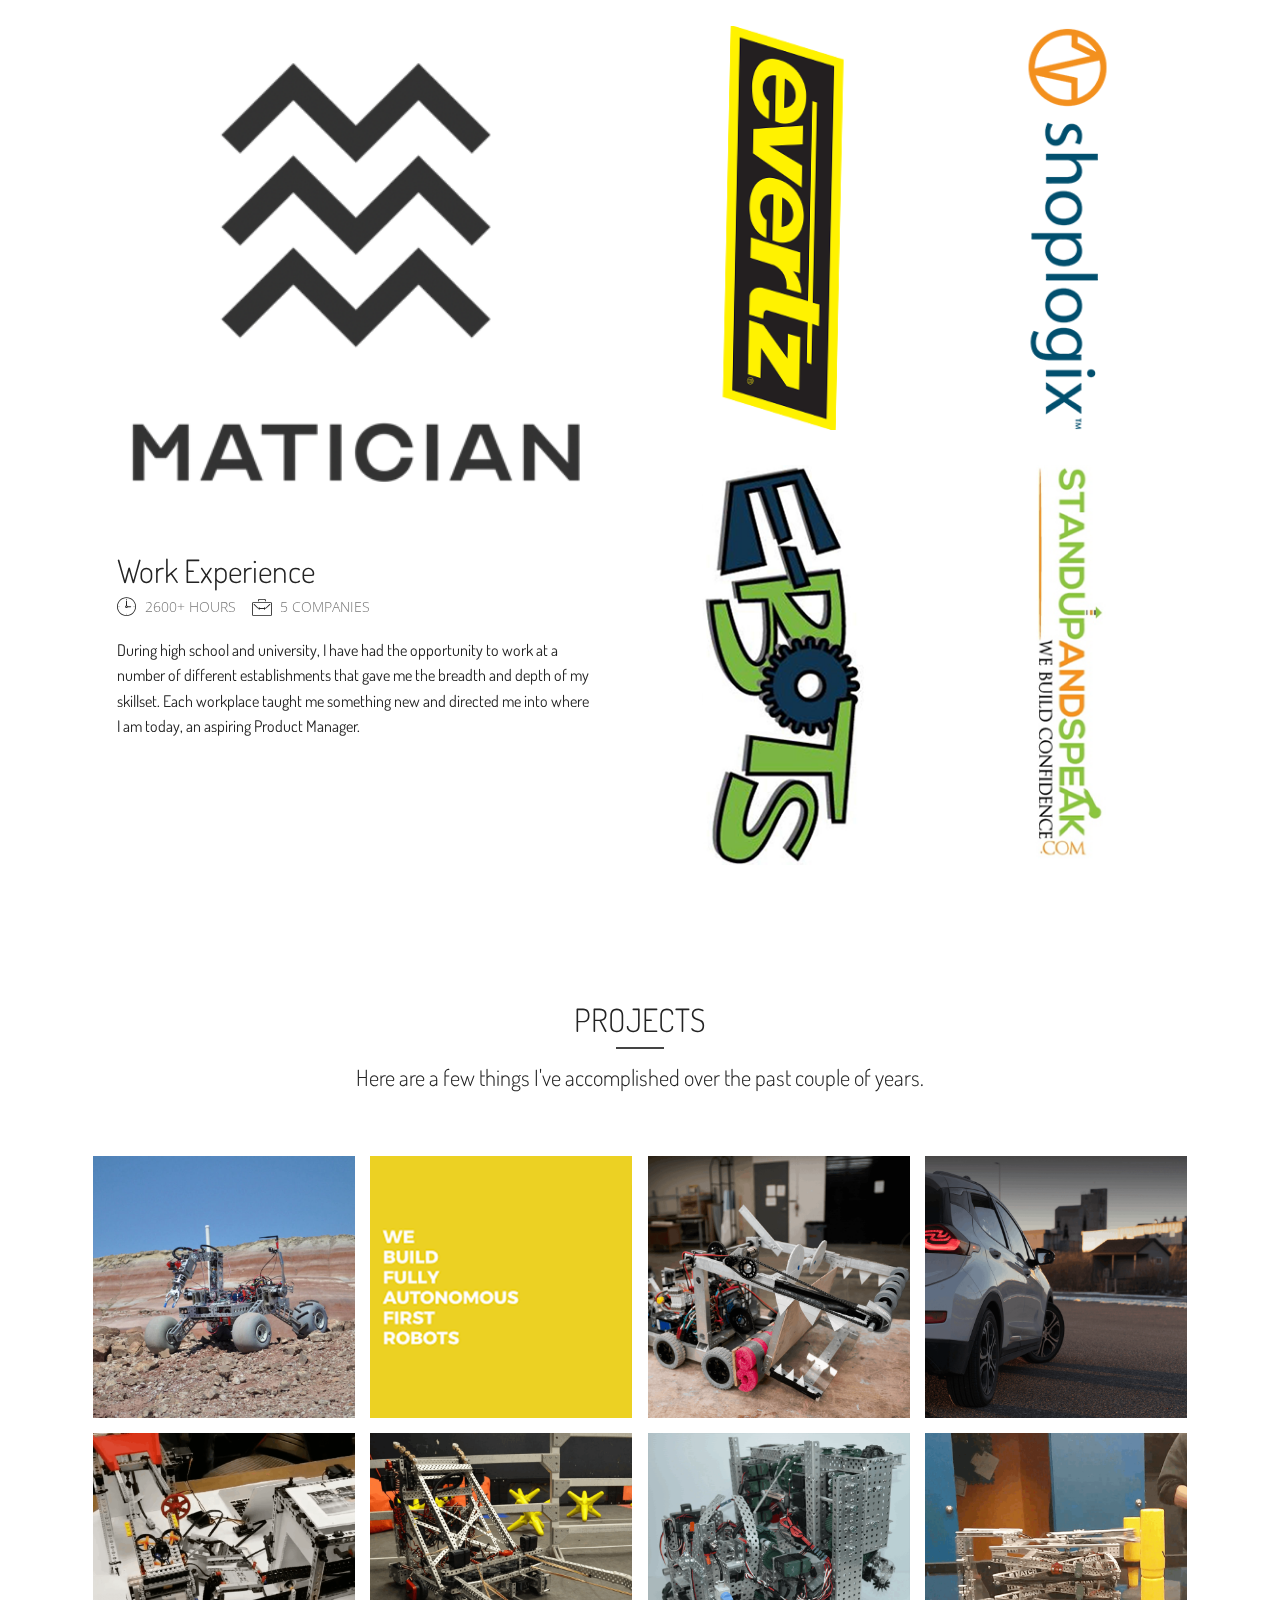
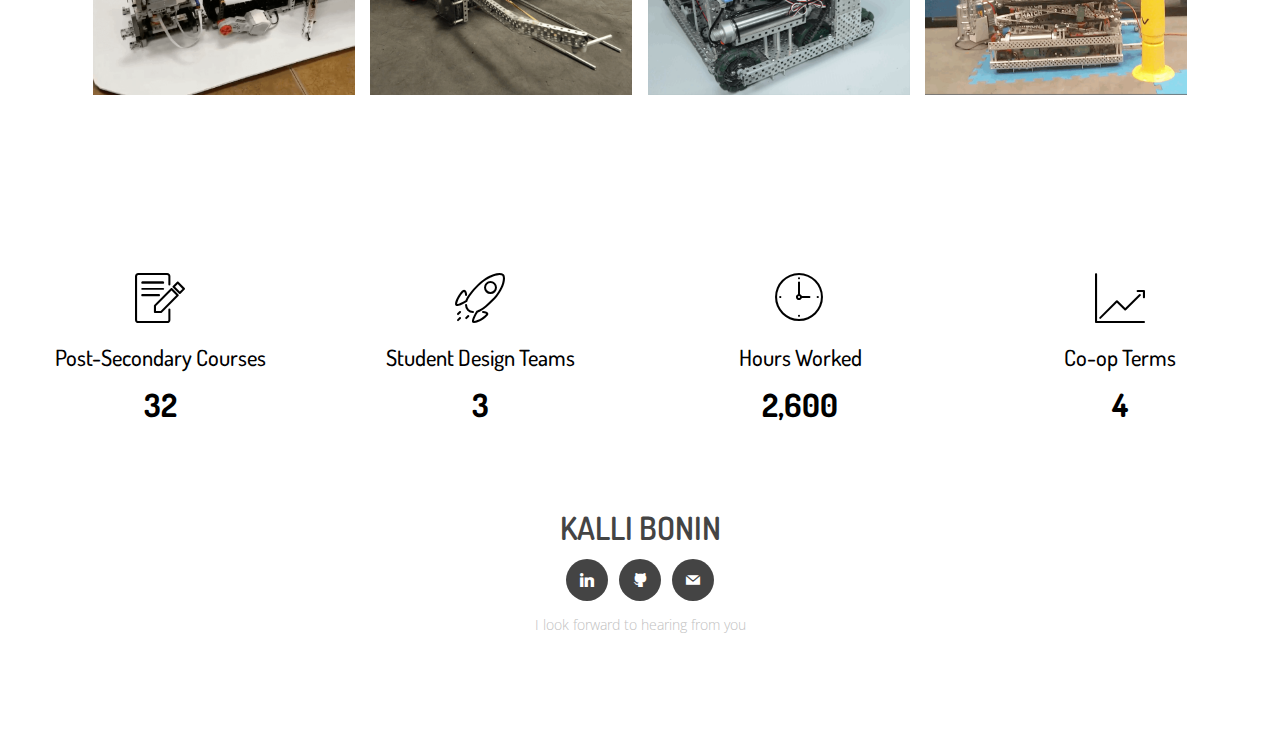
==== commit 872d5be6: "create github pages" ====
--- a/index.html
+++ b/index.html
@@ -53,8 +53,8 @@
         </button>
       <div class="collapse navbar-collapse" id="navbarSupportedContent">
             <ul class="navbar-nav nav-dropdown" data-app-modern-menu="true"><li class="nav-item">
-                    <a class="nav-link link text-warning text-primary display-4" href="home.html#header4-2">ABOUT ME</a>
-                </li><li class="nav-item"><a class="nav-link link text-warning text-primary display-4" href="work-experience.html#top">WORK EXPERIENCE</a></li><li class="nav-item"><a class="nav-link link text-warning text-primary display-4" href="projects.html#top">PROJECTS</a></li><li class="nav-item"><a class="nav-link link text-warning text-primary display-4" href="product-blog.html#top">PRODUCT BLOG</a></li></ul>
+                    <a class="nav-link link text-warning text-primary display-4" href="index.html#about-me">ABOUT ME</a>
+                </li><li class="nav-item"><a class="nav-link link text-warning text-primary display-4" href="https://kallibonin.com/work-experience.html">WORK EXPERIENCE</a></li><li class="nav-item"><a class="nav-link link text-warning text-primary display-4" href="https://kallibonin.com/projects.html">PROJECTS</a></li><li class="nav-item"><a class="nav-link link text-warning text-primary display-4" href="https://kallibonin.com/product-blog.html">PRODUCT BLOG</a></li></ul>
             <div class="navbar-buttons mbr-section-btn"><a class="btn btn-md btn-primary display-4" href="assets/files/KBonin_2020.pdf" target="_blank">RESUME</a></div>
       </div>
     </nav>
@@ -81,7 +81,7 @@
                 </div>
                 <p class="mbr-section-text mbr-fonts-style display-5">
                     SPECIALIZED IN CONSUMER PRODUCTS AND ROBOTICS</p>
-                <div class="pt-3 mbr-section-btn"><a class="btn btn-md btn-secondary display-4" type="submit" href="home.html#header4-2">ABOUT ME</a></div>
+                <div class="pt-3 mbr-section-btn"><a class="btn btn-md btn-secondary display-4" type="submit" href="index.html#about-me">ABOUT ME</a></div>
             </div>
         </div>
     </div>
@@ -92,7 +92,7 @@
     </div>
 </section>
 
-<section class="header4 cid-rfTGxMIQyM" id="header4-2">
+<section class="header4 cid-rfTGxMIQyM" id="about-me">
     
     
 
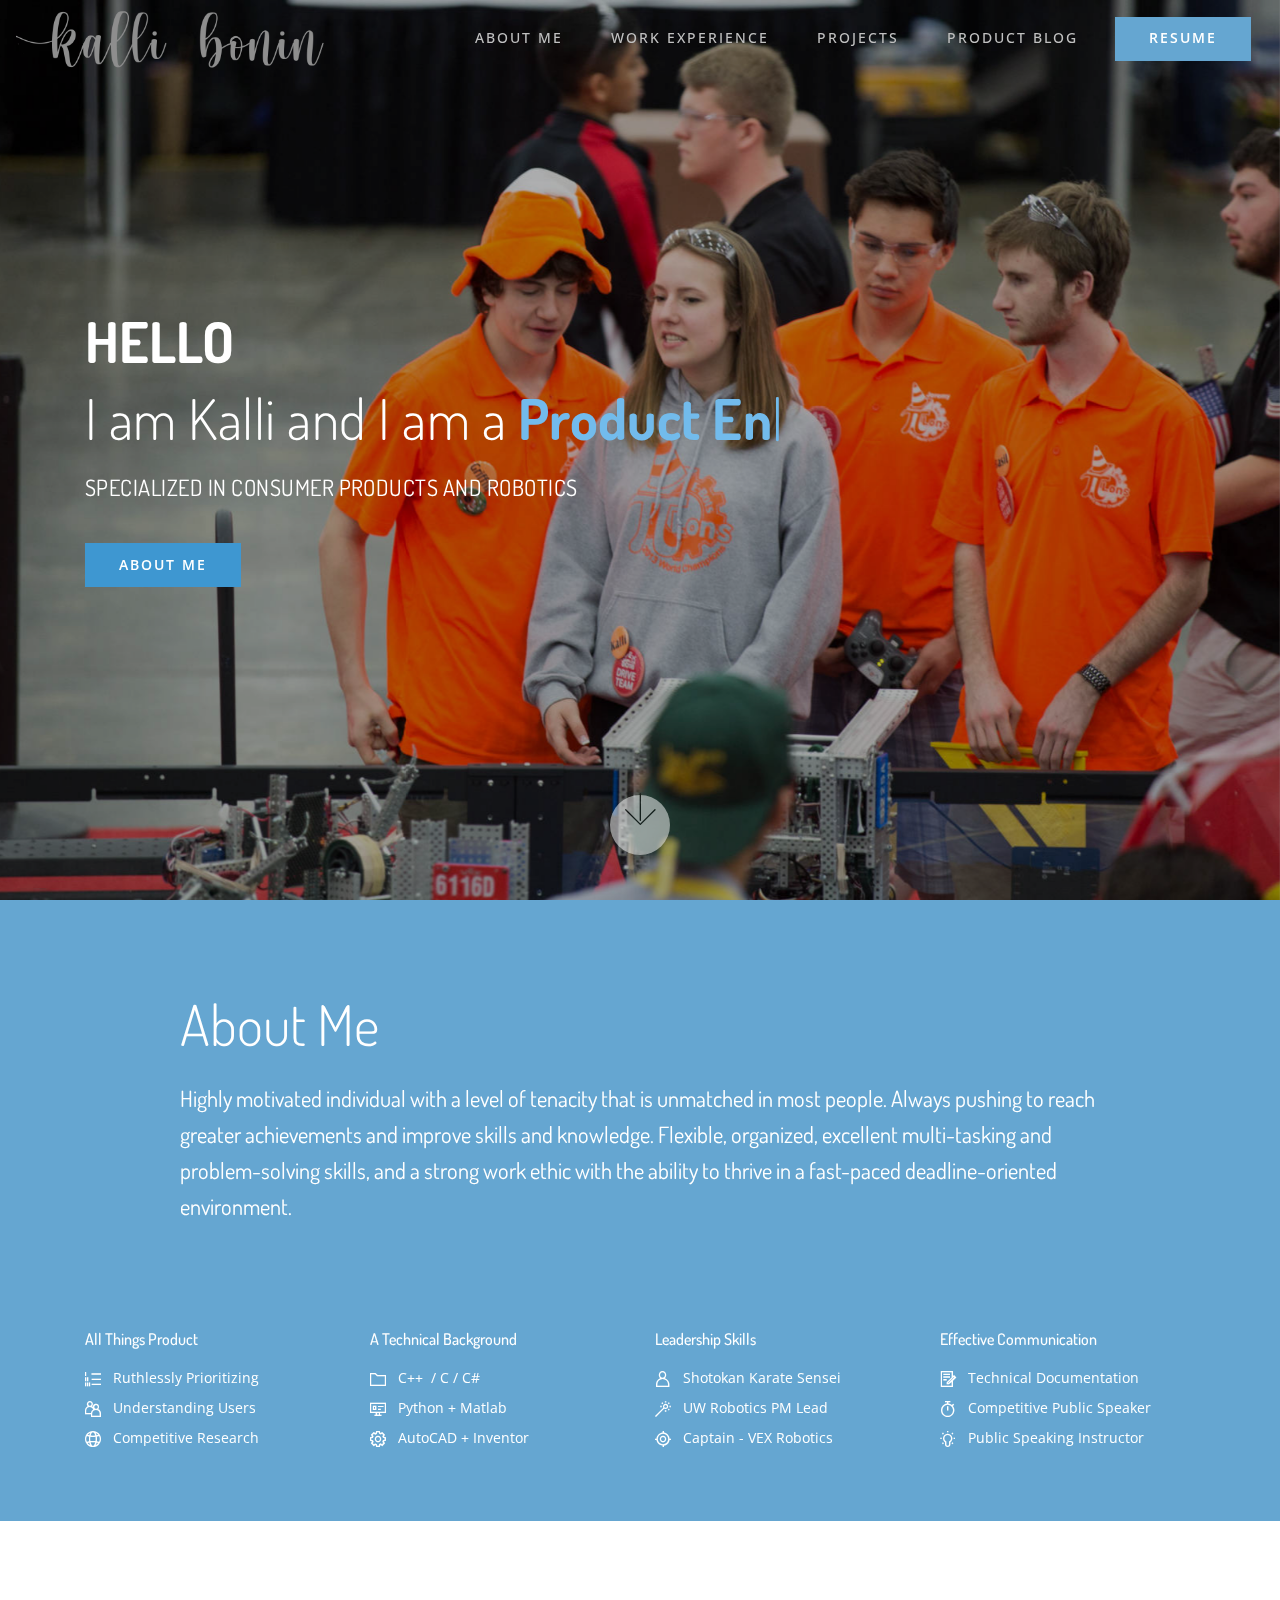
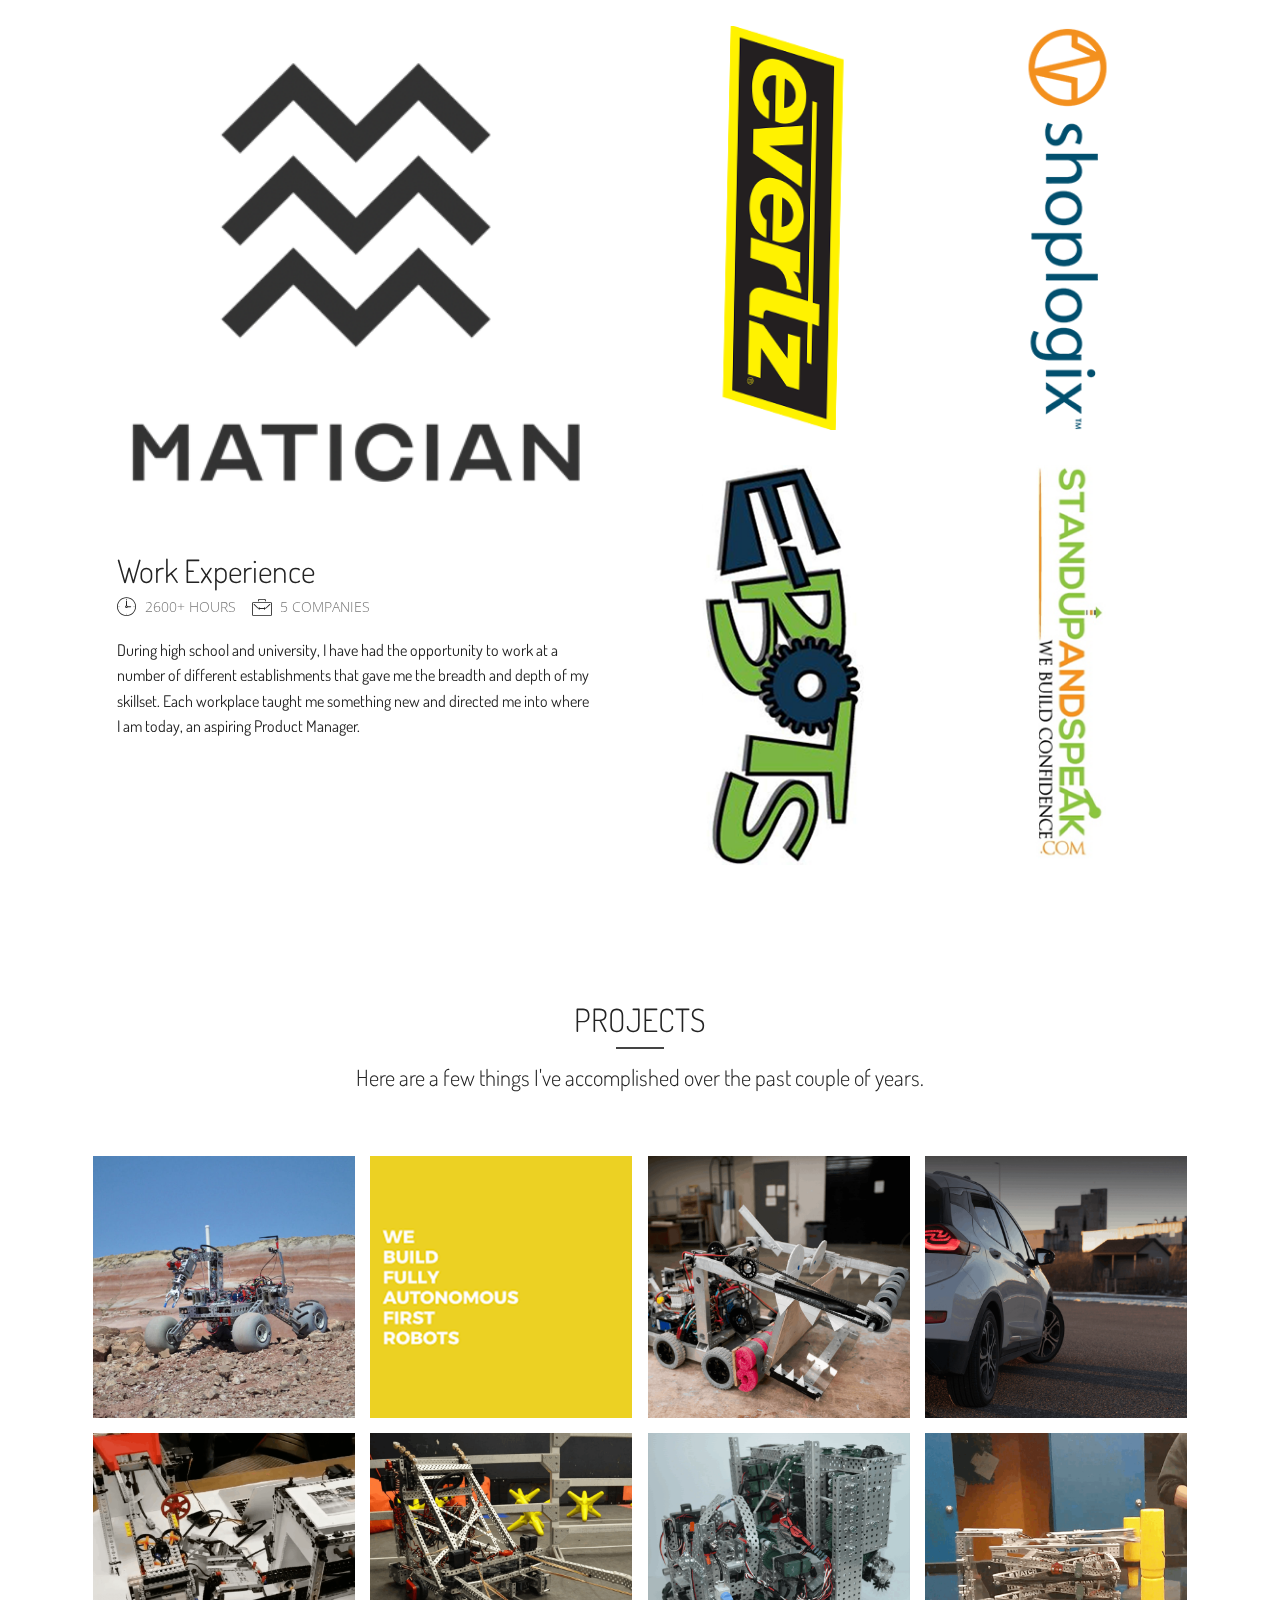
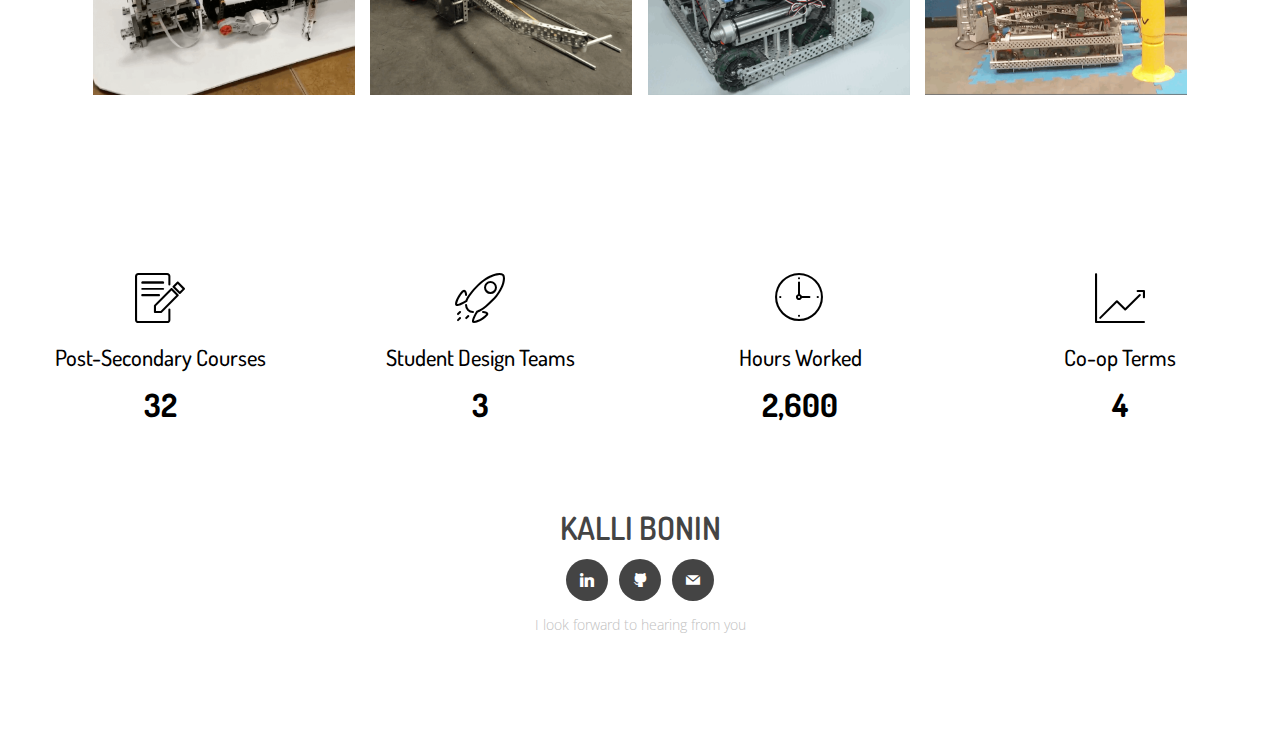
==== commit be591b5d: "create github pages" ====
--- a/index.html
+++ b/index.html
@@ -54,7 +54,7 @@
       <div class="collapse navbar-collapse" id="navbarSupportedContent">
             <ul class="navbar-nav nav-dropdown" data-app-modern-menu="true"><li class="nav-item">
                     <a class="nav-link link text-warning text-primary display-4" href="index.html#about-me">ABOUT ME</a>
-                </li><li class="nav-item"><a class="nav-link link text-warning text-primary display-4" href="https://kallibonin.com/work-experience.html">WORK EXPERIENCE</a></li><li class="nav-item"><a class="nav-link link text-warning text-primary display-4" href="https://kallibonin.com/projects.html">PROJECTS</a></li><li class="nav-item"><a class="nav-link link text-warning text-primary display-4" href="https://kallibonin.com/product-blog.html">PRODUCT BLOG</a></li></ul>
+                </li><li class="nav-item"><a class="nav-link link text-warning text-primary display-4" href="work-experience.html#top">WORK EXPERIENCE</a></li><li class="nav-item"><a class="nav-link link text-warning text-primary display-4" href="projects.html">PROJECTS</a></li><li class="nav-item"><a class="nav-link link text-warning text-primary display-4" href="product-blog.html">PRODUCT BLOG</a></li></ul>
             <div class="navbar-buttons mbr-section-btn"><a class="btn btn-md btn-primary display-4" href="assets/files/KBonin_2020.pdf" target="_blank">RESUME</a></div>
       </div>
     </nav>
@@ -299,7 +299,7 @@
         </div>
     </div>
     <div class="container">
-        <div class="pt-5"><!-- Filter --><!-- Gallery --><div class="mbr-gallery-row"><div class="mbr-gallery-layout-default"><div><div><div class="mbr-gallery-item mbr-gallery-item--p1" data-video-url="false" data-tags="Awesome"><div href="#lb-gallery1-5" data-slide-to="0" data-toggle="modal"><img src="assets/images/urc-2000x2000-800x800.jpg" alt="" title=""><span class="icon-focus"></span><span class="mbr-gallery-title mbr-fonts-style display-7"><a href="projects.html#features8-26" class="text-primary">University of Waterloo Robotics</a><br><a href="projects.html#features8-26" class="text-primary">Rover Challenge - 2019</a></span></div></div><div class="mbr-gallery-item mbr-gallery-item--p1" data-video-url="false" data-tags="Awesome"><div href="#lb-gallery1-5" data-slide-to="1" data-toggle="modal"><img src="assets/images/uw-react-1500x1500-800x800.png" alt="" title=""><span class="icon-focus"></span><span class="mbr-gallery-title mbr-fonts-style display-7"><a href="projects.html#features8-26" class="text-primary">UW REACT - Mechanical Lead + Path Planning Member - 2019</a></span></div></div><div class="mbr-gallery-item mbr-gallery-item--p1" data-video-url="false" data-tags="Awesome"><div href="#lb-gallery1-5" data-slide-to="2" data-toggle="modal"><img src="assets/images/ri3d-1-1500x1500-800x800.png" alt="" title=""><span class="icon-focus"></span><span class="mbr-gallery-title mbr-fonts-style display-7"><a href="projects.html#features8-26" class="text-primary">UW REACT - Ri3D - 2019</a></span></div></div><div class="mbr-gallery-item mbr-gallery-item--p1" data-video-url="false" data-tags="Awesome"><div href="#lb-gallery1-5" data-slide-to="3" data-toggle="modal"><img src="assets/images/wato-1500x1500-800x800.png" alt="" title=""><span class="icon-focus"></span><span class="mbr-gallery-title mbr-fonts-style display-7"><p><a href="page4.html"></a><a href="projects.html#features8-26" class="text-primary">WATonomous - Self Driving Car - 2017</a></p></span></div></div><div class="mbr-gallery-item mbr-gallery-item--p1" data-video-url="false" data-tags="Awesome"><div href="#lb-gallery1-5" data-slide-to="4" data-toggle="modal"><img src="assets/images/uav-1-1500x1500-800x800.png" alt="" title=""><span class="icon-focus"></span><span class="mbr-gallery-title mbr-fonts-style display-7"><a href="projects.html#features8-28" class="text-primary">Autonomous UAV Calibrator - 2017</a></span></div></div><div class="mbr-gallery-item mbr-gallery-item--p1" data-video-url="false" data-tags="Awesome"><div href="#lb-gallery1-5" data-slide-to="5" data-toggle="modal"><img src="assets/images/starstruck-1500x1500-800x800.png" alt="" title=""><span class="icon-focus"></span><span class="mbr-gallery-title mbr-fonts-style display-7"><a href="projects.html#features8-28" class="text-primary">VEX - Starstruck - 2017</a></span></div></div><div class="mbr-gallery-item mbr-gallery-item--p1" data-video-url="false" data-tags="Awesome"><div href="#lb-gallery1-5" data-slide-to="6" data-toggle="modal"><img src="assets/images/nbn-robot-1500x1500-800x800.png" alt="" title=""><span class="icon-focus"></span><span class="mbr-gallery-title mbr-fonts-style display-7"><a href="projects.html#features8-28" class="text-primary">VEX - Nothing But Net - 2016</a></span></div></div><div class="mbr-gallery-item mbr-gallery-item--p1" data-video-url="false" data-tags="Awesome"><div href="#lb-gallery1-5" data-slide-to="7" data-toggle="modal"><img src="assets/images/skyrise-1500x1500-800x800.png" alt="" title=""><span class="icon-focus"></span><span class="mbr-gallery-title mbr-fonts-style display-7"><a href="projects.html#features8-28" class="text-primary">VEX - Skyrise - 2015</a></span></div></div></div></div><div class="clearfix"></div></div></div><!-- Lightbox --><div data-app-prevent-settings="" class="mbr-slider modal fade carousel slide" tabindex="-1" data-keyboard="true" data-interval="false" id="lb-gallery1-5"><div class="modal-dialog"><div class="modal-content"><div class="modal-body"><div class="carousel-inner"><div class="carousel-item"><img src="assets/images/urc-2000x2000.jpg" alt="" title=""></div><div class="carousel-item"><img src="assets/images/uw-react-1500x1500.png" alt="" title=""></div><div class="carousel-item"><img src="assets/images/ri3d-1-1500x1500.png" alt="" title=""></div><div class="carousel-item"><img src="assets/images/wato-1500x1500.png" alt="" title=""></div><div class="carousel-item"><img src="assets/images/uav-1-1500x1500.png" alt="" title=""></div><div class="carousel-item"><img src="assets/images/starstruck-1500x1500.png" alt="" title=""></div><div class="carousel-item active"><img src="assets/images/nbn-robot-1500x1500.png" alt="" title=""></div><div class="carousel-item"><img src="assets/images/skyrise-1500x1500.png" alt="" title=""></div></div><a class="carousel-control carousel-control-prev" role="button" data-slide="prev" href="#lb-gallery1-5"><span class="mbri-left mbr-iconfont" aria-hidden="true"></span><span class="sr-only">Previous</span></a><a class="carousel-control carousel-control-next" role="button" data-slide="next" href="#lb-gallery1-5"><span class="mbri-right mbr-iconfont" aria-hidden="true"></span><span class="sr-only">Next</span></a><a class="close" href="#" role="button" data-dismiss="modal"><span class="sr-only">Close</span></a></div></div></div></div></div>
+        <div class="pt-5"><!-- Filter --><!-- Gallery --><div class="mbr-gallery-row"><div class="mbr-gallery-layout-default"><div><div><div class="mbr-gallery-item mbr-gallery-item--p1" data-video-url="false" data-tags="Awesome"><div href="#lb-gallery1-5" data-slide-to="0" data-toggle="modal"><img src="assets/images/urc-2000x2000-800x800.jpg" alt="" title=""><span class="icon-focus"></span><span class="mbr-gallery-title mbr-fonts-style display-7"><a href="projects.html#features8-26" class="text-primary">University of Waterloo Robotics</a><br><a href="projects.html#recent-projects" class="text-primary">Rover Challenge - 2019</a></span></div></div><div class="mbr-gallery-item mbr-gallery-item--p1" data-video-url="false" data-tags="Awesome"><div href="#lb-gallery1-5" data-slide-to="1" data-toggle="modal"><img src="assets/images/uw-react-1500x1500-800x800.png" alt="" title=""><span class="icon-focus"></span><span class="mbr-gallery-title mbr-fonts-style display-7"><a href="projects.html#recent-projects" class="text-primary">UW REACT - Mechanical Lead + Path Planning Member - 2019</a></span></div></div><div class="mbr-gallery-item mbr-gallery-item--p1" data-video-url="false" data-tags="Awesome"><div href="#lb-gallery1-5" data-slide-to="2" data-toggle="modal"><img src="assets/images/ri3d-1-1500x1500-800x800.png" alt="" title=""><span class="icon-focus"></span><span class="mbr-gallery-title mbr-fonts-style display-7"><a href="projects.html#recent-projects" class="text-primary">UW REACT - Ri3D - 2019</a></span></div></div><div class="mbr-gallery-item mbr-gallery-item--p1" data-video-url="false" data-tags="Awesome"><div href="#lb-gallery1-5" data-slide-to="3" data-toggle="modal"><img src="assets/images/wato-1500x1500-800x800.png" alt="" title=""><span class="icon-focus"></span><span class="mbr-gallery-title mbr-fonts-style display-7"><p><a href="page4.html"></a><a href="projects.html#recent-projects" class="text-primary">WATonomous - Self Driving Car - 2017</a></p></span></div></div><div class="mbr-gallery-item mbr-gallery-item--p1" data-video-url="false" data-tags="Awesome"><div href="#lb-gallery1-5" data-slide-to="4" data-toggle="modal"><img src="assets/images/uav-1-1500x1500-800x800.png" alt="" title=""><span class="icon-focus"></span><span class="mbr-gallery-title mbr-fonts-style display-7"><a href="projects.html#older-projects" class="text-primary">Autonomous UAV Calibrator - 2017</a></span></div></div><div class="mbr-gallery-item mbr-gallery-item--p1" data-video-url="false" data-tags="Awesome"><div href="#lb-gallery1-5" data-slide-to="5" data-toggle="modal"><img src="assets/images/starstruck-1500x1500-800x800.png" alt="" title=""><span class="icon-focus"></span><span class="mbr-gallery-title mbr-fonts-style display-7"><a href="projects.html#older-projects" class="text-primary">VEX - Starstruck - 2017</a></span></div></div><div class="mbr-gallery-item mbr-gallery-item--p1" data-video-url="false" data-tags="Awesome"><div href="#lb-gallery1-5" data-slide-to="6" data-toggle="modal"><img src="assets/images/nbn-robot-1500x1500-800x800.png" alt="" title=""><span class="icon-focus"></span><span class="mbr-gallery-title mbr-fonts-style display-7"><a href="projects.html#older-projects" class="text-primary">VEX - Nothing But Net - 2016</a></span></div></div><div class="mbr-gallery-item mbr-gallery-item--p1" data-video-url="false" data-tags="Awesome"><div href="#lb-gallery1-5" data-slide-to="7" data-toggle="modal"><img src="assets/images/skyrise-1500x1500-800x800.png" alt="" title=""><span class="icon-focus"></span><span class="mbr-gallery-title mbr-fonts-style display-7"><a href="projects.html#older-projects" class="text-primary">VEX - Skyrise - 2015</a></span></div></div></div></div><div class="clearfix"></div></div></div><!-- Lightbox --><div data-app-prevent-settings="" class="mbr-slider modal fade carousel slide" tabindex="-1" data-keyboard="true" data-interval="false" id="lb-gallery1-5"><div class="modal-dialog"><div class="modal-content"><div class="modal-body"><div class="carousel-inner"><div class="carousel-item"><img src="assets/images/urc-2000x2000.jpg" alt="" title=""></div><div class="carousel-item"><img src="assets/images/uw-react-1500x1500.png" alt="" title=""></div><div class="carousel-item"><img src="assets/images/ri3d-1-1500x1500.png" alt="" title=""></div><div class="carousel-item"><img src="assets/images/wato-1500x1500.png" alt="" title=""></div><div class="carousel-item"><img src="assets/images/uav-1-1500x1500.png" alt="" title=""></div><div class="carousel-item"><img src="assets/images/starstruck-1500x1500.png" alt="" title=""></div><div class="carousel-item active"><img src="assets/images/nbn-robot-1500x1500.png" alt="" title=""></div><div class="carousel-item"><img src="assets/images/skyrise-1500x1500.png" alt="" title=""></div></div><a class="carousel-control carousel-control-prev" role="button" data-slide="prev" href="#lb-gallery1-5"><span class="mbri-left mbr-iconfont" aria-hidden="true"></span><span class="sr-only">Previous</span></a><a class="carousel-control carousel-control-next" role="button" data-slide="next" href="#lb-gallery1-5"><span class="mbri-right mbr-iconfont" aria-hidden="true"></span><span class="sr-only">Next</span></a><a class="close" href="#" role="button" data-dismiss="modal"><span class="sr-only">Close</span></a></div></div></div></div></div>
     </div>
 </section>
 
--- a/assets/mobirise/css/mbr-additional.css
+++ b/assets/mobirise/css/mbr-additional.css
@@ -2169,7 +2169,7 @@
 .cid-rg0aWJKLtg {
   padding-top: 150px;
   padding-bottom: 90px;
-  background-image: url("../../../assets/images/pilons.jpeg");
+  background-image: url("../../../assets/images/pilons-1.jpeg");
 }
 .cid-rg0aWJKLtg .text {
   letter-spacing: 0.03em;
--- a/assets/mobirise/css/mbr-additional.css
+++ b/assets/mobirise/css/mbr-additional.css
@@ -2169,7 +2169,7 @@
 .cid-rg0aWJKLtg {
   padding-top: 150px;
   padding-bottom: 90px;
-  background-image: url("../../../assets/images/pilons.jpeg");
+  background-image: url("../../../assets/images/pilons-1.jpeg");
 }
 .cid-rg0aWJKLtg .text {
   letter-spacing: 0.03em;
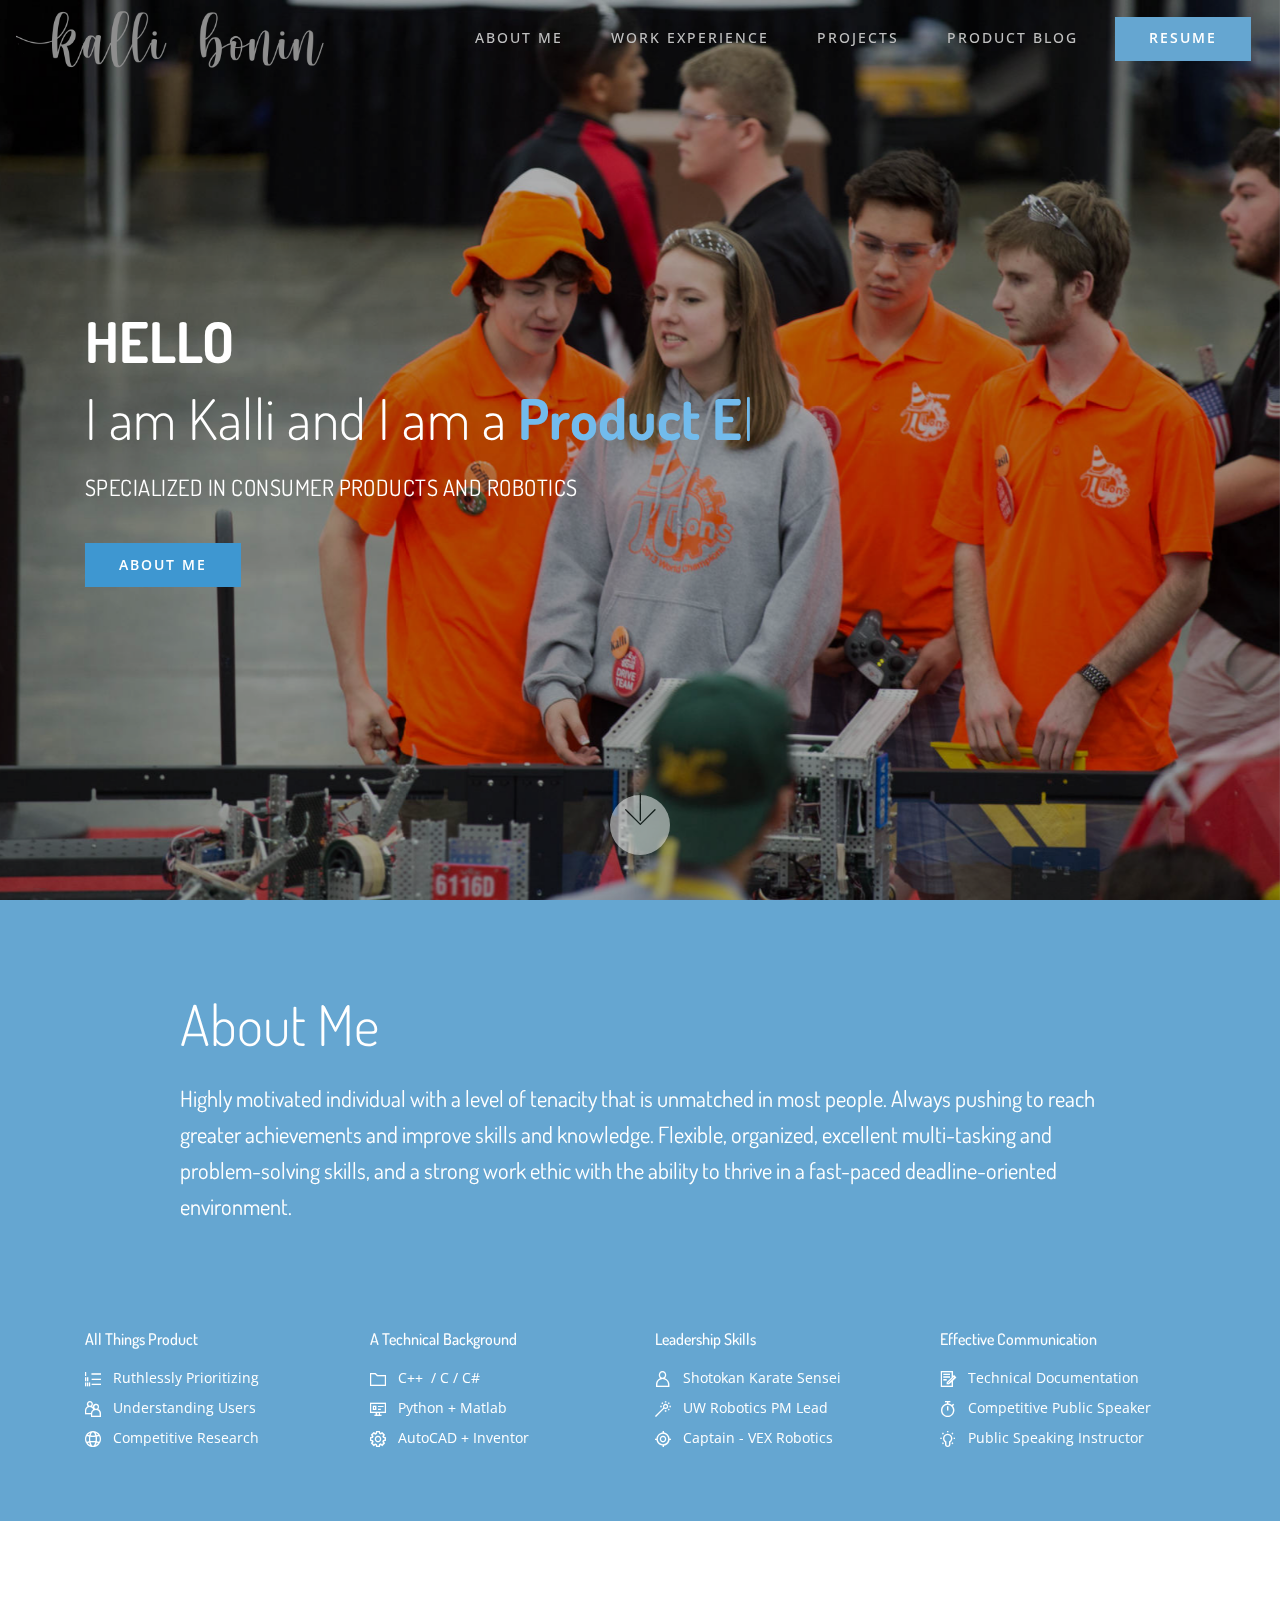
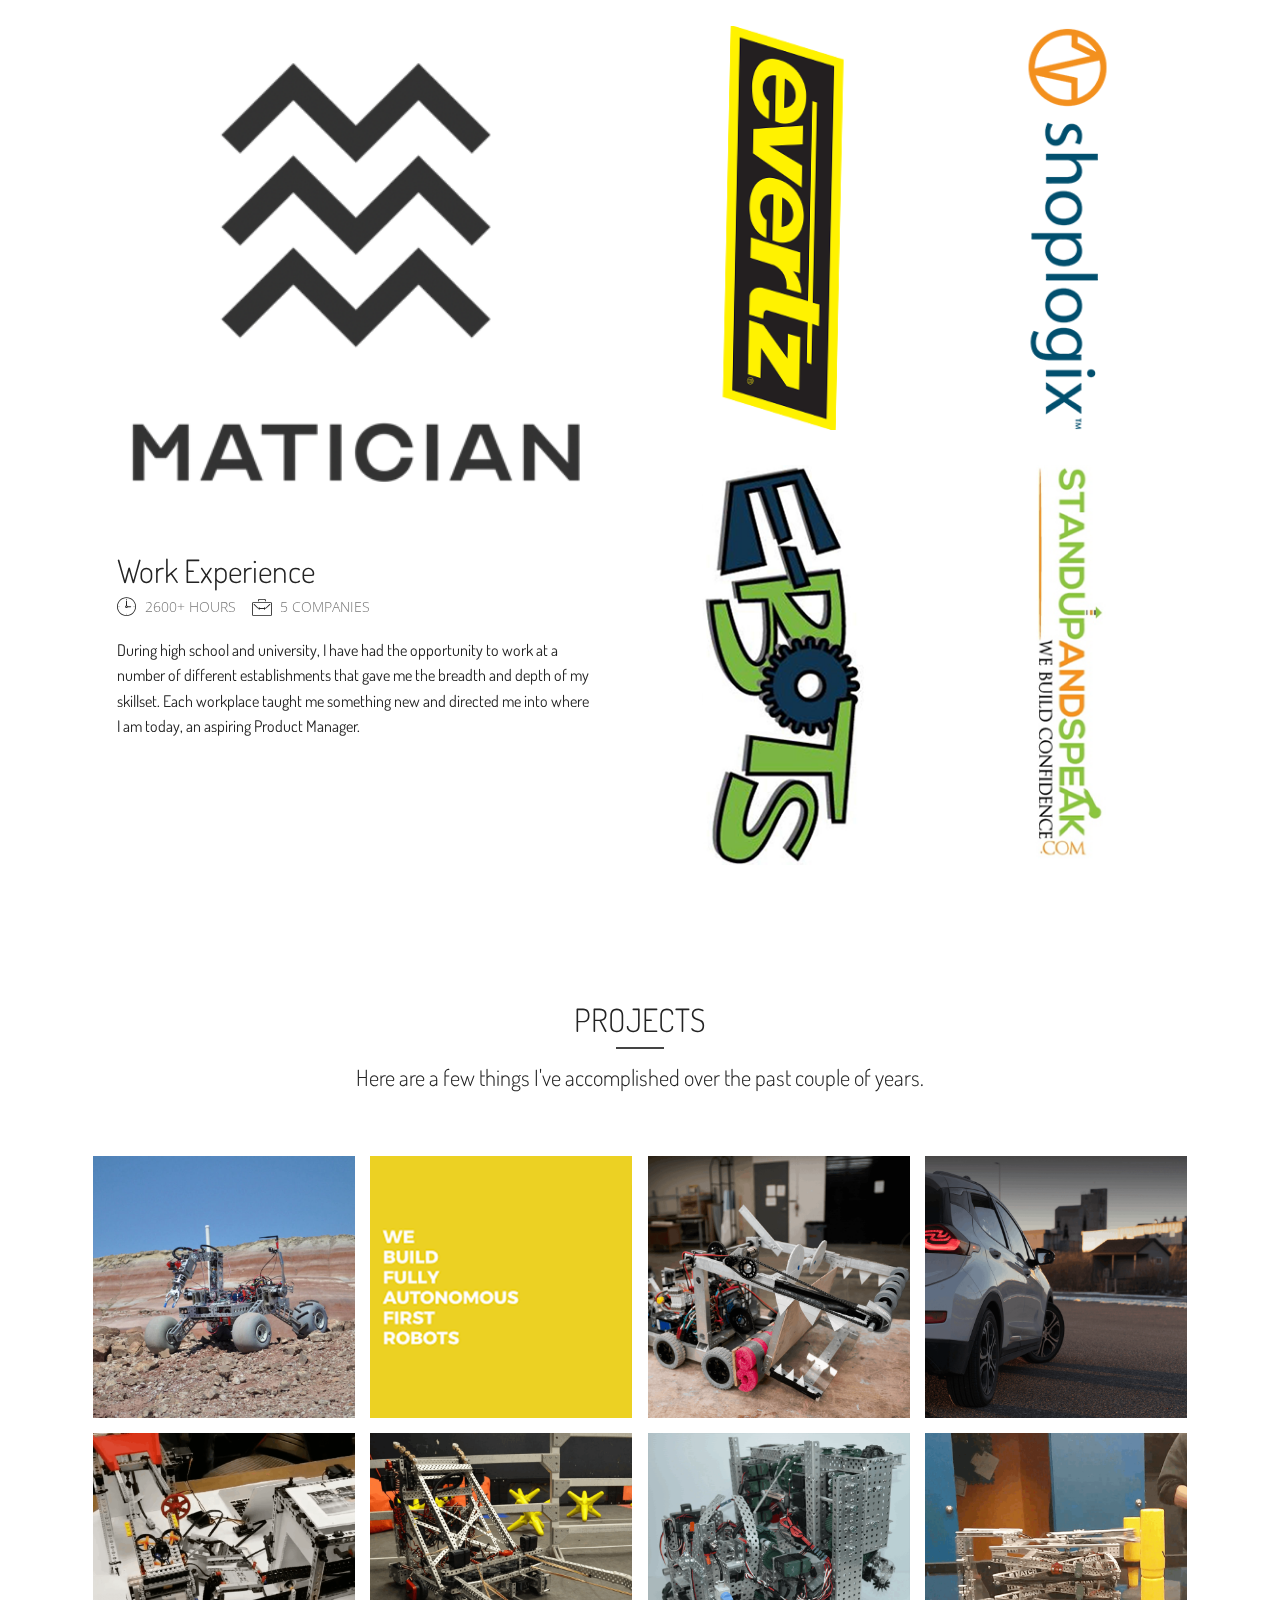
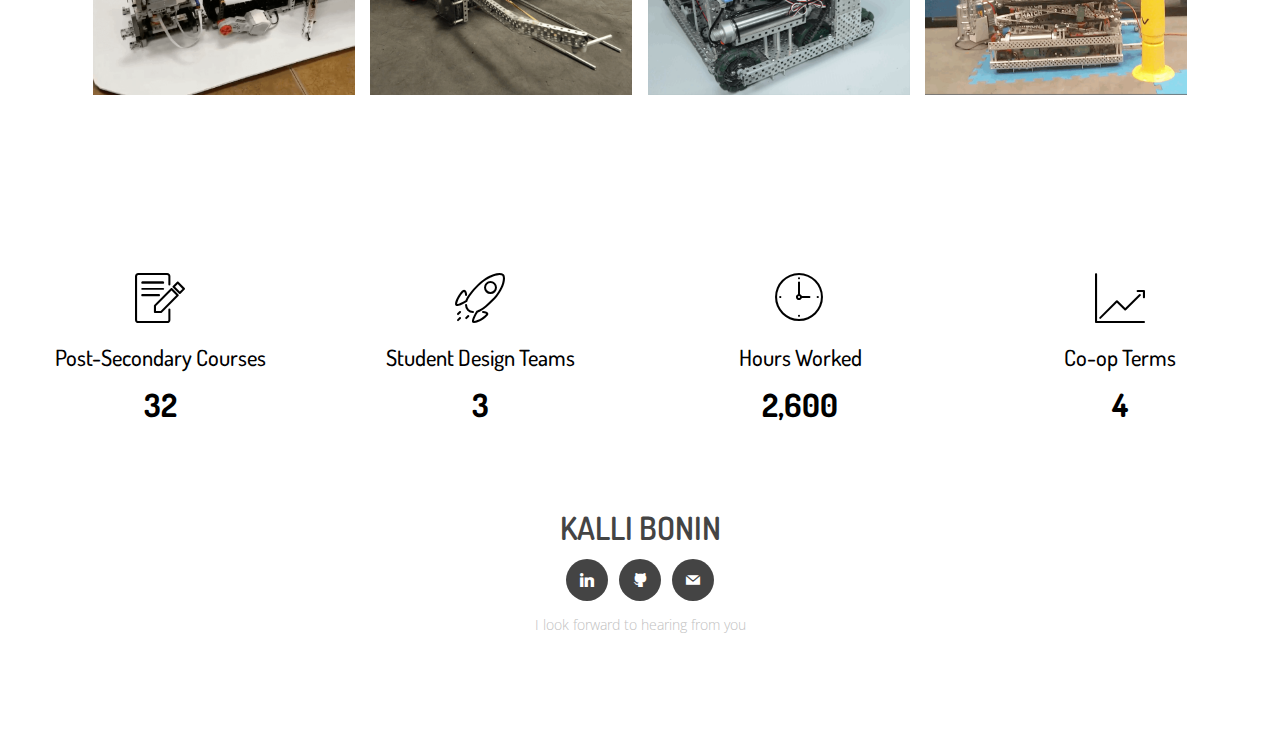
==== commit 04727c66: "create github pages" ====
--- a/index.html
+++ b/index.html
@@ -54,7 +54,7 @@
       <div class="collapse navbar-collapse" id="navbarSupportedContent">
             <ul class="navbar-nav nav-dropdown" data-app-modern-menu="true"><li class="nav-item">
                     <a class="nav-link link text-warning text-primary display-4" href="index.html#about-me">ABOUT ME</a>
-                </li><li class="nav-item"><a class="nav-link link text-warning text-primary display-4" href="work-experience.html#top">WORK EXPERIENCE</a></li><li class="nav-item"><a class="nav-link link text-warning text-primary display-4" href="projects.html">PROJECTS</a></li><li class="nav-item"><a class="nav-link link text-warning text-primary display-4" href="product-blog.html">PRODUCT BLOG</a></li></ul>
+                </li><li class="nav-item"><a class="nav-link link text-warning text-primary display-4" href="http://kallibonin.com/work-experience.html">WORK EXPERIENCE</a></li><li class="nav-item"><a class="nav-link link text-warning text-primary display-4" href="http://kallibonin.com/projects.html">PROJECTS</a></li><li class="nav-item"><a class="nav-link link text-warning text-primary display-4" href="http://kallibonin.com/product-blog.html">PRODUCT BLOG</a></li></ul>
             <div class="navbar-buttons mbr-section-btn"><a class="btn btn-md btn-primary display-4" href="assets/files/KBonin_2020.pdf" target="_blank">RESUME</a></div>
       </div>
     </nav>
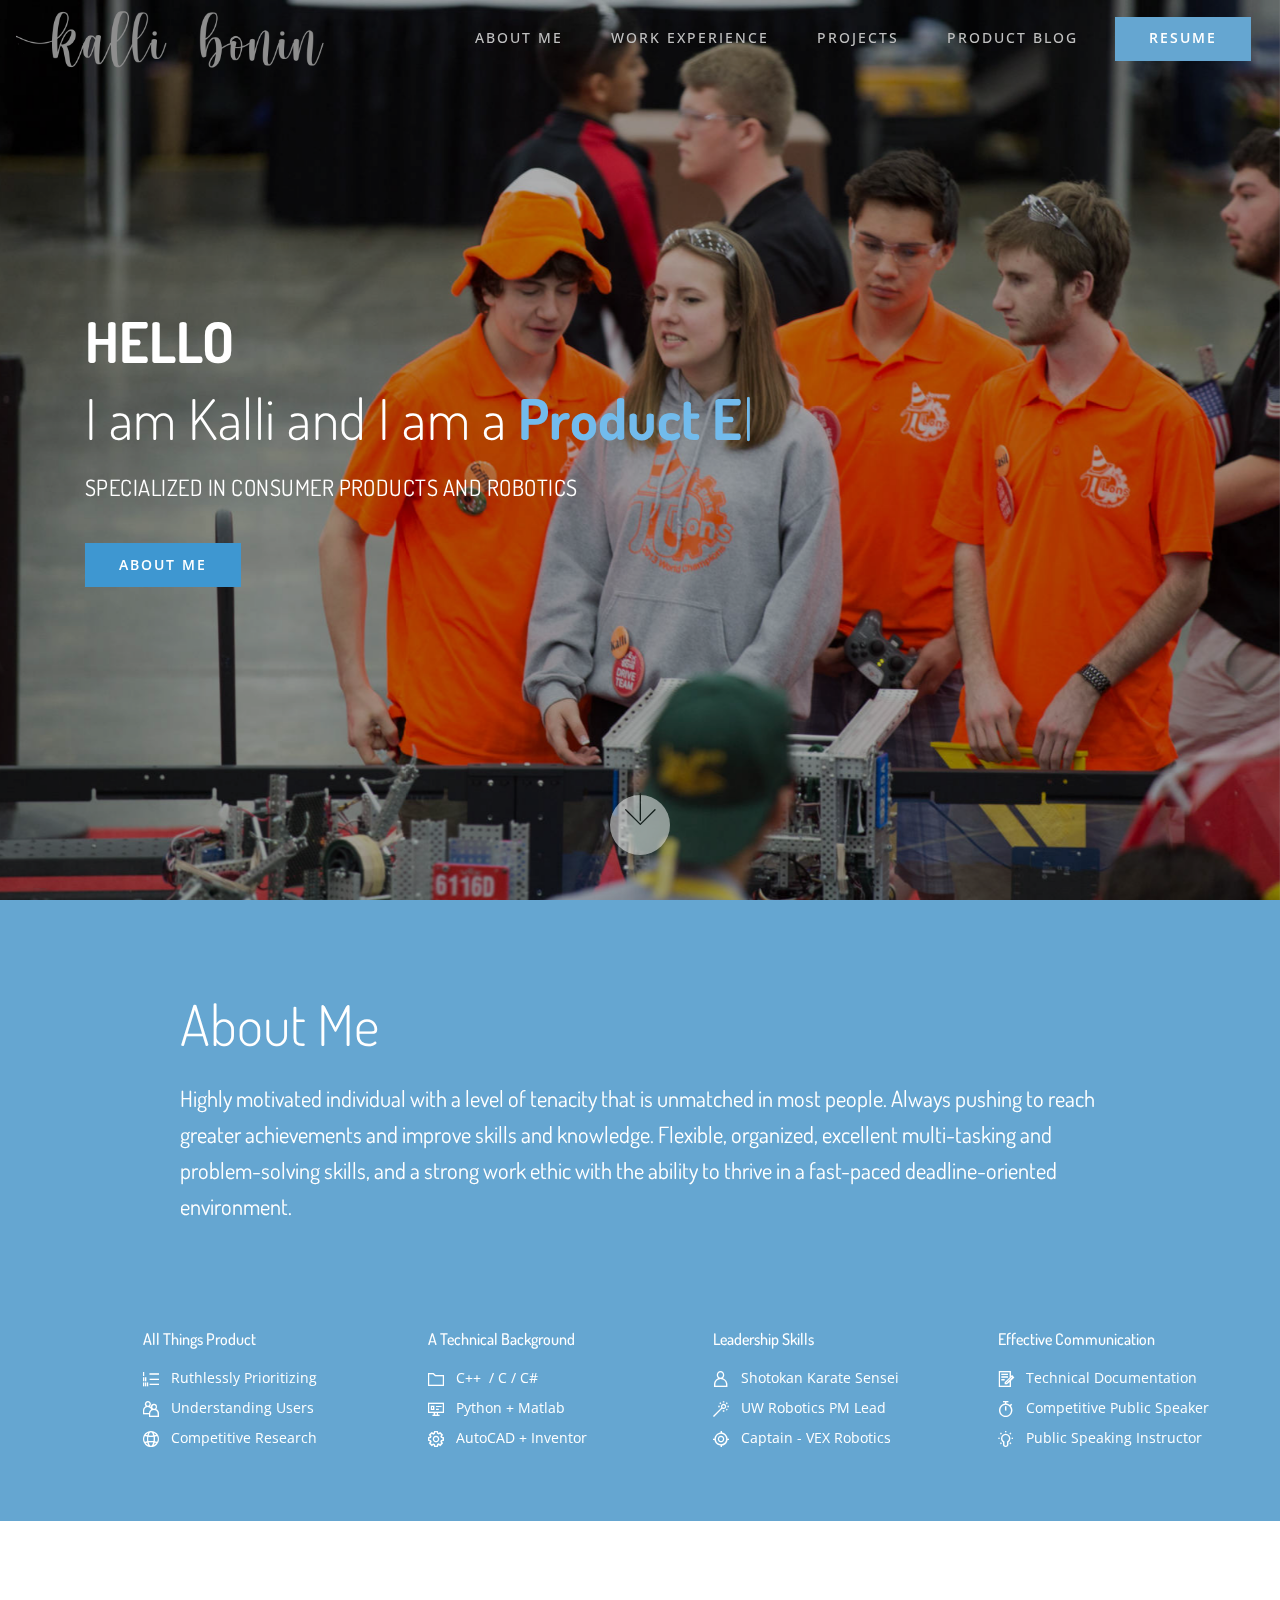
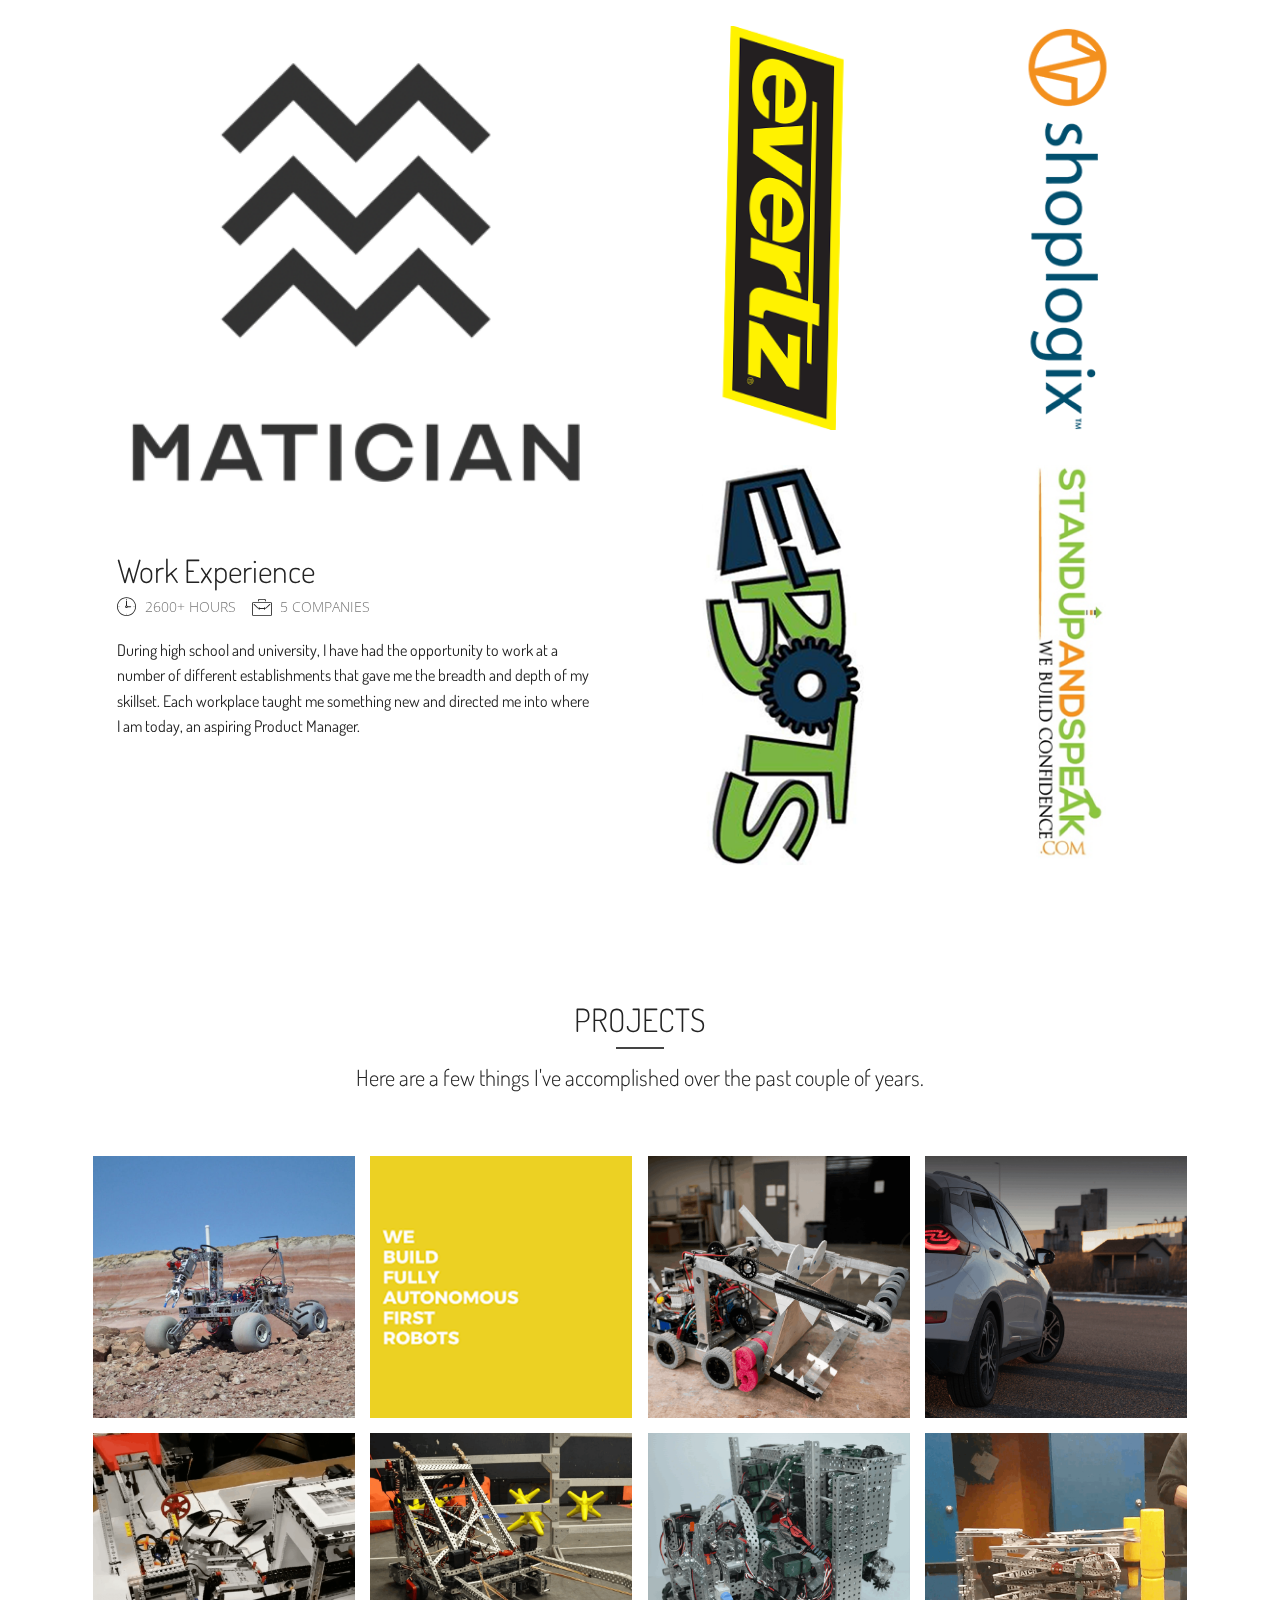
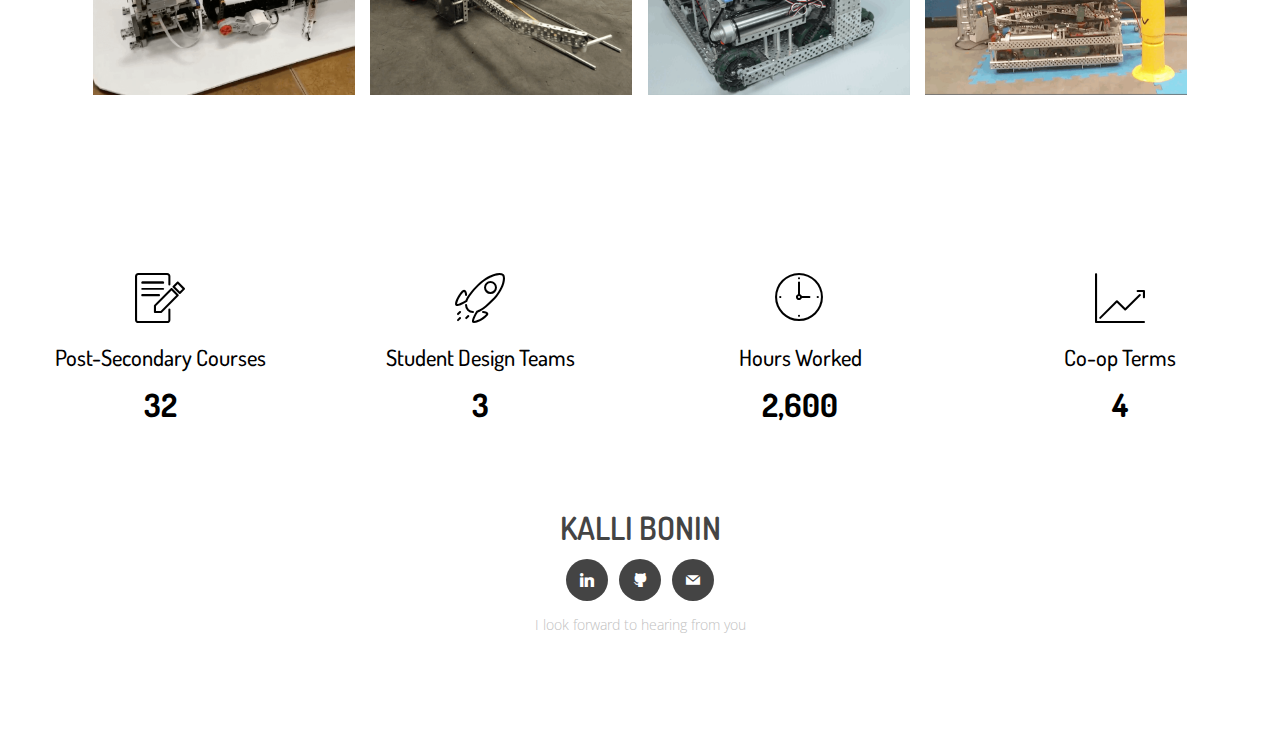
==== commit 6f5586bb: "create github pages" ====
--- a/index.html
+++ b/index.html
@@ -55,7 +55,7 @@
             <ul class="navbar-nav nav-dropdown" data-app-modern-menu="true"><li class="nav-item">
                     <a class="nav-link link text-warning text-primary display-4" href="index.html#about-me">ABOUT ME</a>
                 </li><li class="nav-item"><a class="nav-link link text-warning text-primary display-4" href="http://kallibonin.com/work-experience.html">WORK EXPERIENCE</a></li><li class="nav-item"><a class="nav-link link text-warning text-primary display-4" href="http://kallibonin.com/projects.html">PROJECTS</a></li><li class="nav-item"><a class="nav-link link text-warning text-primary display-4" href="http://kallibonin.com/product-blog.html">PRODUCT BLOG</a></li></ul>
-            <div class="navbar-buttons mbr-section-btn"><a class="btn btn-md btn-primary display-4" href="assets/files/KBonin_2020.pdf" target="_blank">RESUME</a></div>
+            <div class="navbar-buttons mbr-section-btn"><a class="btn btn-md btn-primary display-4" href="assets/files/Kalli-Bonin-2020-web.docx" target="_blank">RESUME</a></div>
       </div>
     </nav>
 </section>
--- a/assets/mobirise/css/mbr-additional.css
+++ b/assets/mobirise/css/mbr-additional.css
@@ -2720,6 +2720,9 @@
 .cid-saNzvPGC1m ul {
   padding: 0;
   margin: 0;
+}
+.cid-saNzvPGC1m .container {
+  margin-left: 10%;
 }
 .cid-saNzvPGC1m .col-title {
   color: #57468b;
--- a/assets/mobirise/css/mbr-additional.css
+++ b/assets/mobirise/css/mbr-additional.css
@@ -2720,6 +2720,9 @@
 .cid-saNzvPGC1m ul {
   padding: 0;
   margin: 0;
+}
+.cid-saNzvPGC1m .container {
+  margin-left: 10%;
 }
 .cid-saNzvPGC1m .col-title {
   color: #57468b;
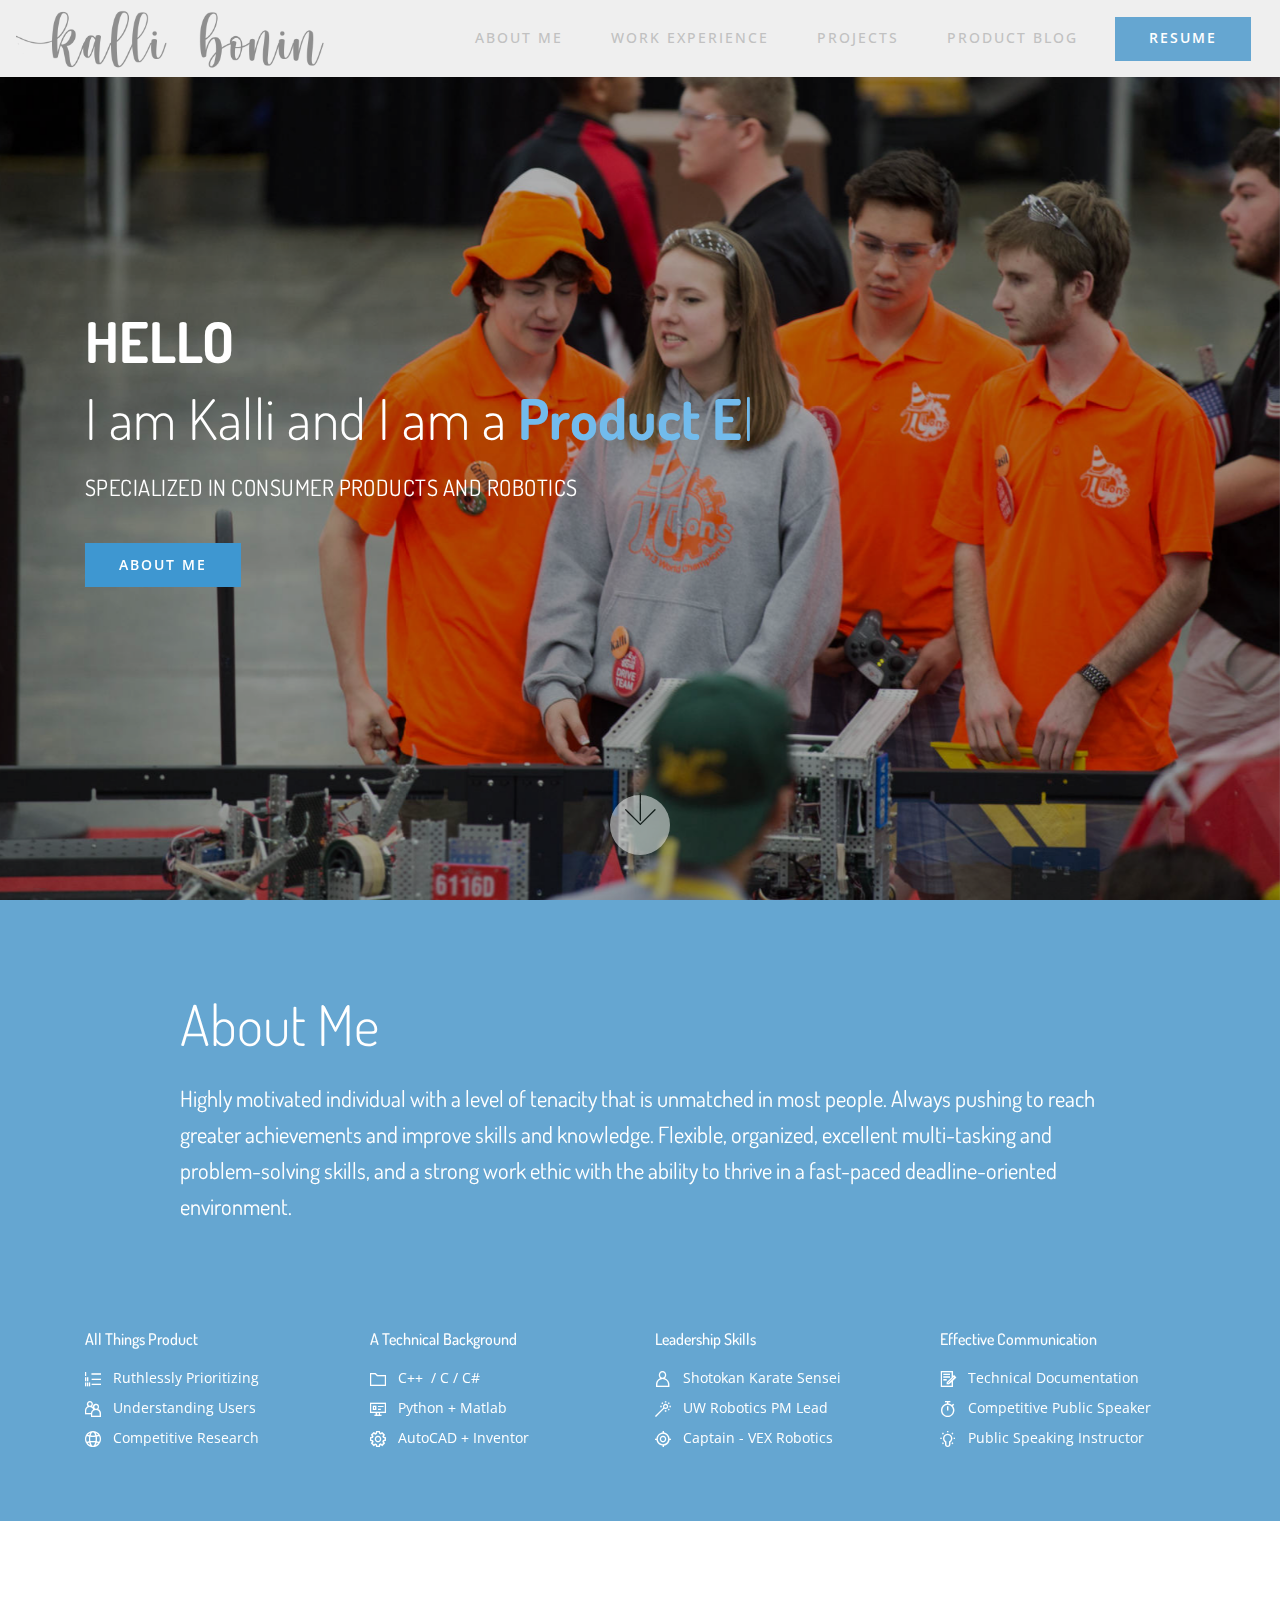
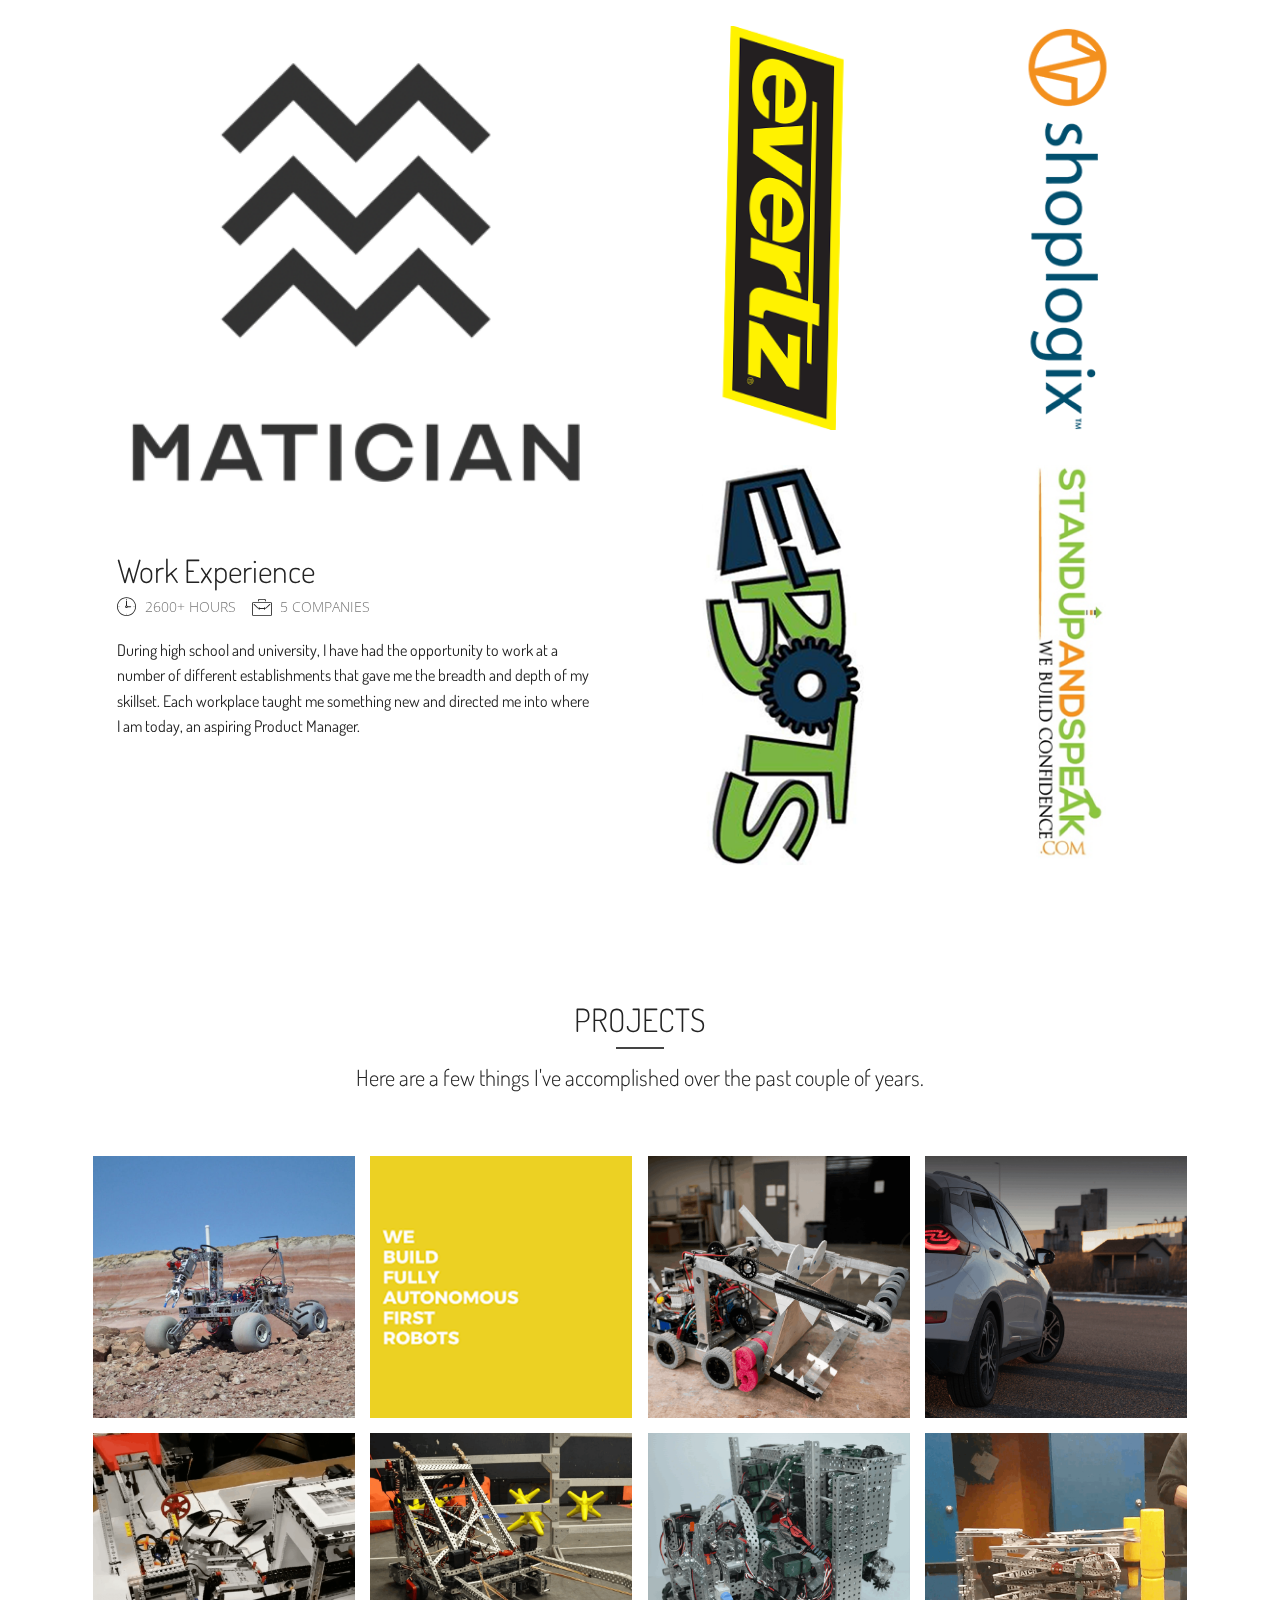
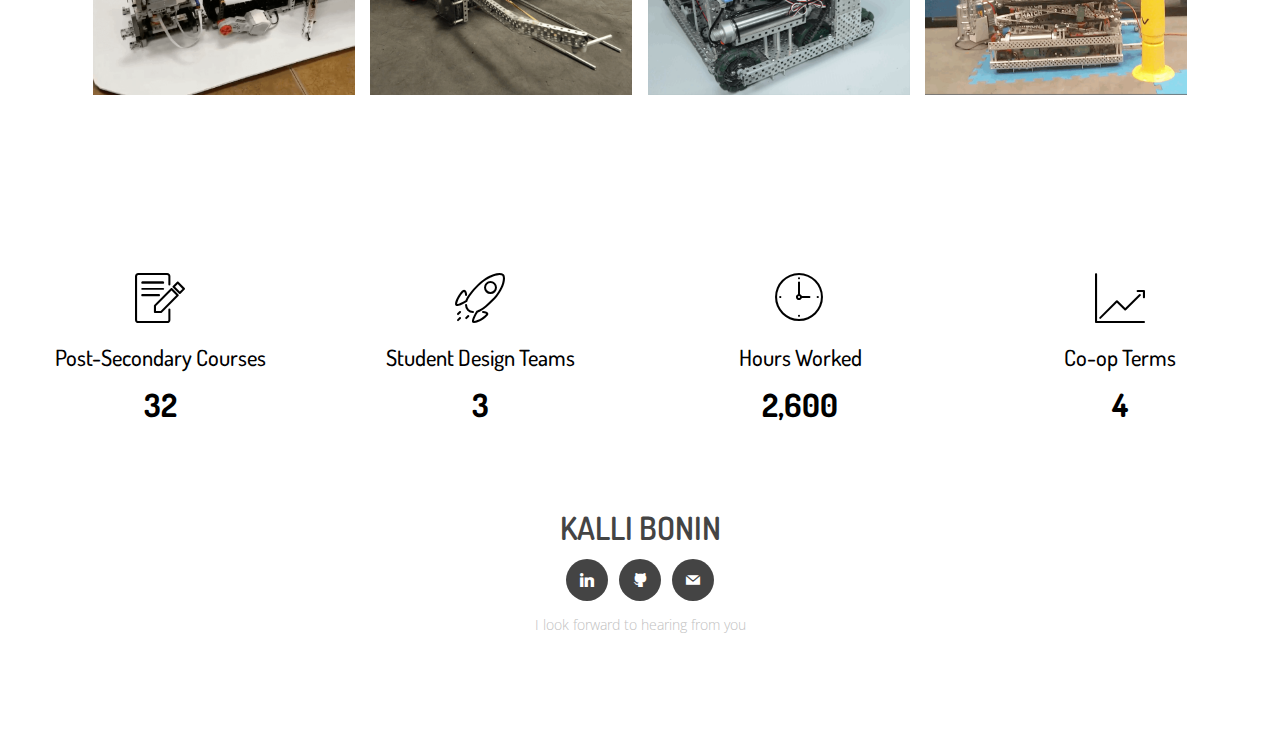
==== commit e3eae187: "create github pages" ====
--- a/index.html
+++ b/index.html
@@ -55,7 +55,7 @@
             <ul class="navbar-nav nav-dropdown" data-app-modern-menu="true"><li class="nav-item">
                     <a class="nav-link link text-warning text-primary display-4" href="index.html#about-me">ABOUT ME</a>
                 </li><li class="nav-item"><a class="nav-link link text-warning text-primary display-4" href="http://kallibonin.com/work-experience.html">WORK EXPERIENCE</a></li><li class="nav-item"><a class="nav-link link text-warning text-primary display-4" href="http://kallibonin.com/projects.html">PROJECTS</a></li><li class="nav-item"><a class="nav-link link text-warning text-primary display-4" href="http://kallibonin.com/product-blog.html">PRODUCT BLOG</a></li></ul>
-            <div class="navbar-buttons mbr-section-btn"><a class="btn btn-md btn-primary display-4" href="assets/files/Kalli-Bonin-2020-web.docx" target="_blank">RESUME</a></div>
+            <div class="navbar-buttons mbr-section-btn"><a class="btn btn-md btn-primary display-4" href="assets/files/Kalli-Bonin-2022.pdf" target="_blank">RESUME</a></div>
       </div>
     </nav>
 </section>
--- a/assets/mobirise/css/mbr-additional.css
+++ b/assets/mobirise/css/mbr-additional.css
@@ -2327,7 +2327,6 @@
   min-height: 77px;
   transition: all .3s;
   background: #efefef;
-  background: none;
 }
 .cid-rfW3UpOfrG .navbar.opened {
   transition: all .3s;
@@ -2720,9 +2719,6 @@
 .cid-saNzvPGC1m ul {
   padding: 0;
   margin: 0;
-}
-.cid-saNzvPGC1m .container {
-  margin-left: 10%;
 }
 .cid-saNzvPGC1m .col-title {
   color: #57468b;
--- a/assets/mobirise/css/mbr-additional.css
+++ b/assets/mobirise/css/mbr-additional.css
@@ -2327,7 +2327,6 @@
   min-height: 77px;
   transition: all .3s;
   background: #efefef;
-  background: none;
 }
 .cid-rfW3UpOfrG .navbar.opened {
   transition: all .3s;
@@ -2720,9 +2719,6 @@
 .cid-saNzvPGC1m ul {
   padding: 0;
   margin: 0;
-}
-.cid-saNzvPGC1m .container {
-  margin-left: 10%;
 }
 .cid-saNzvPGC1m .col-title {
   color: #57468b;
